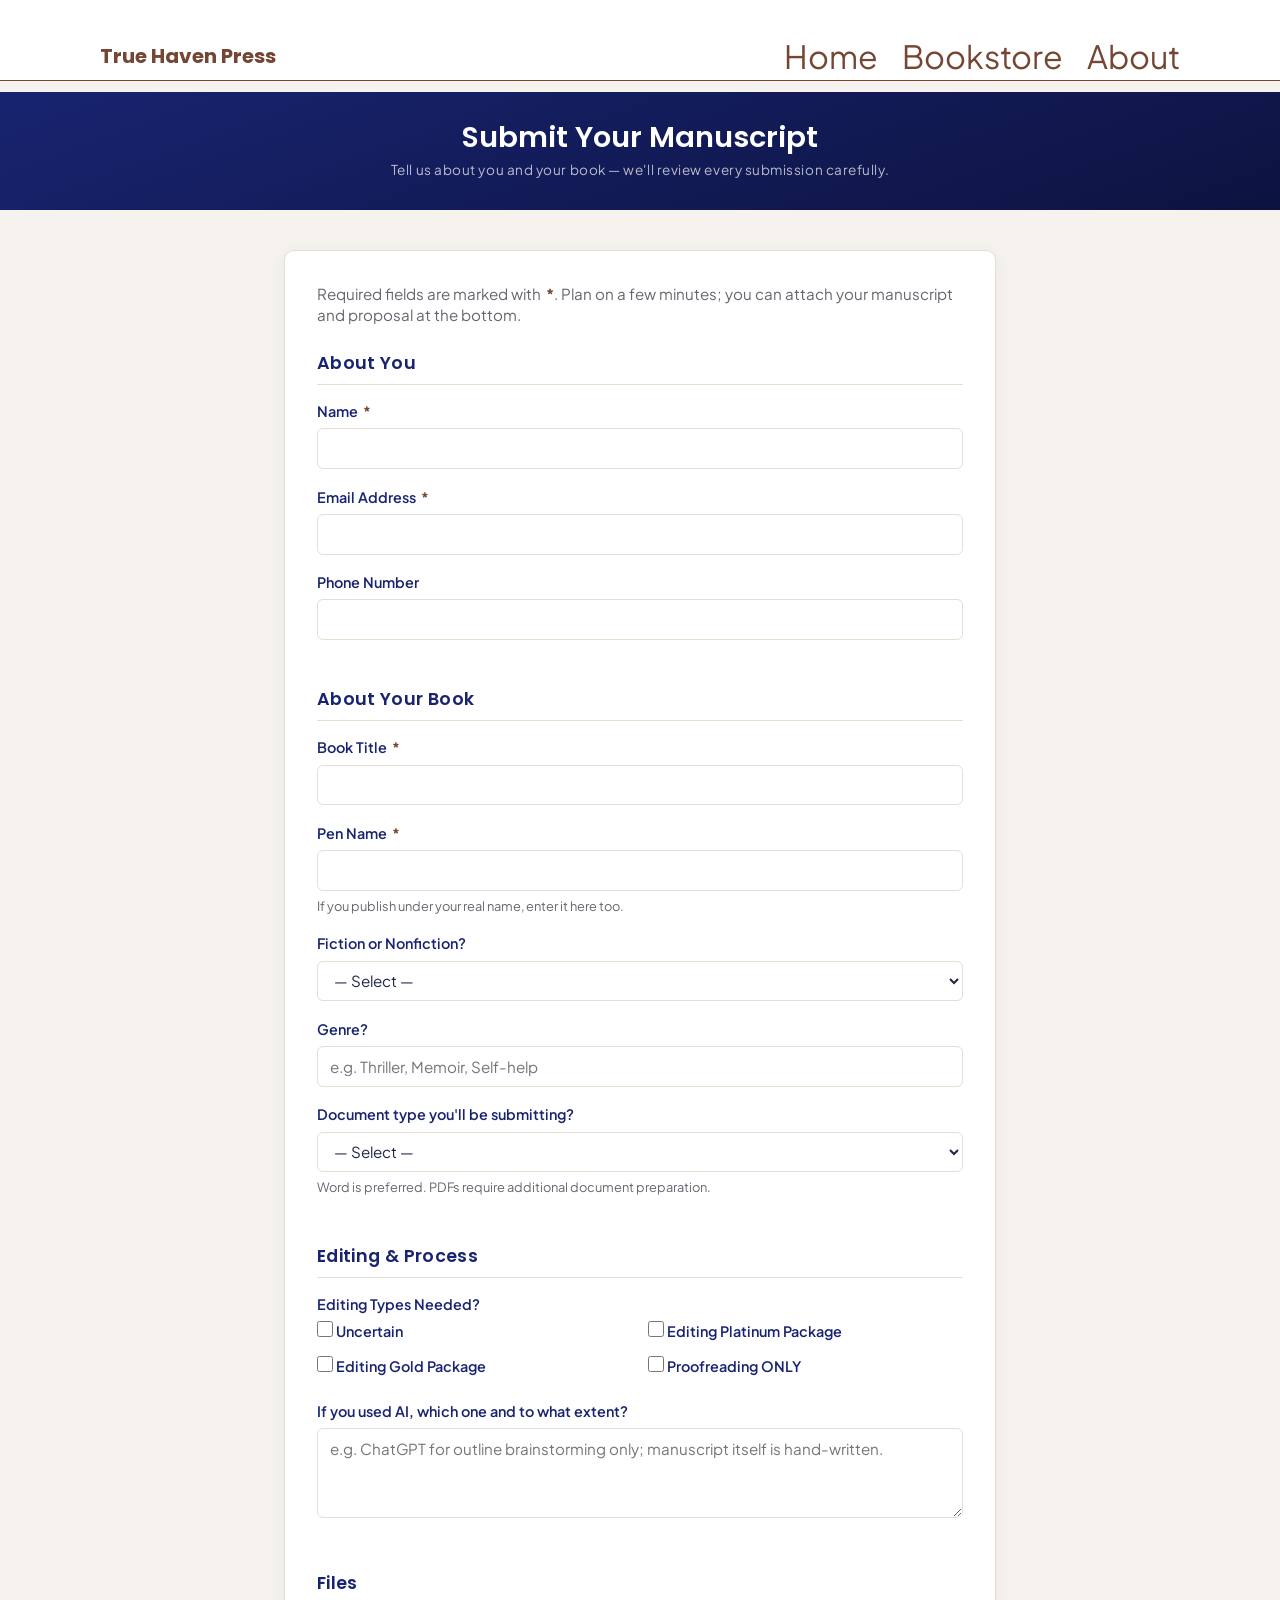
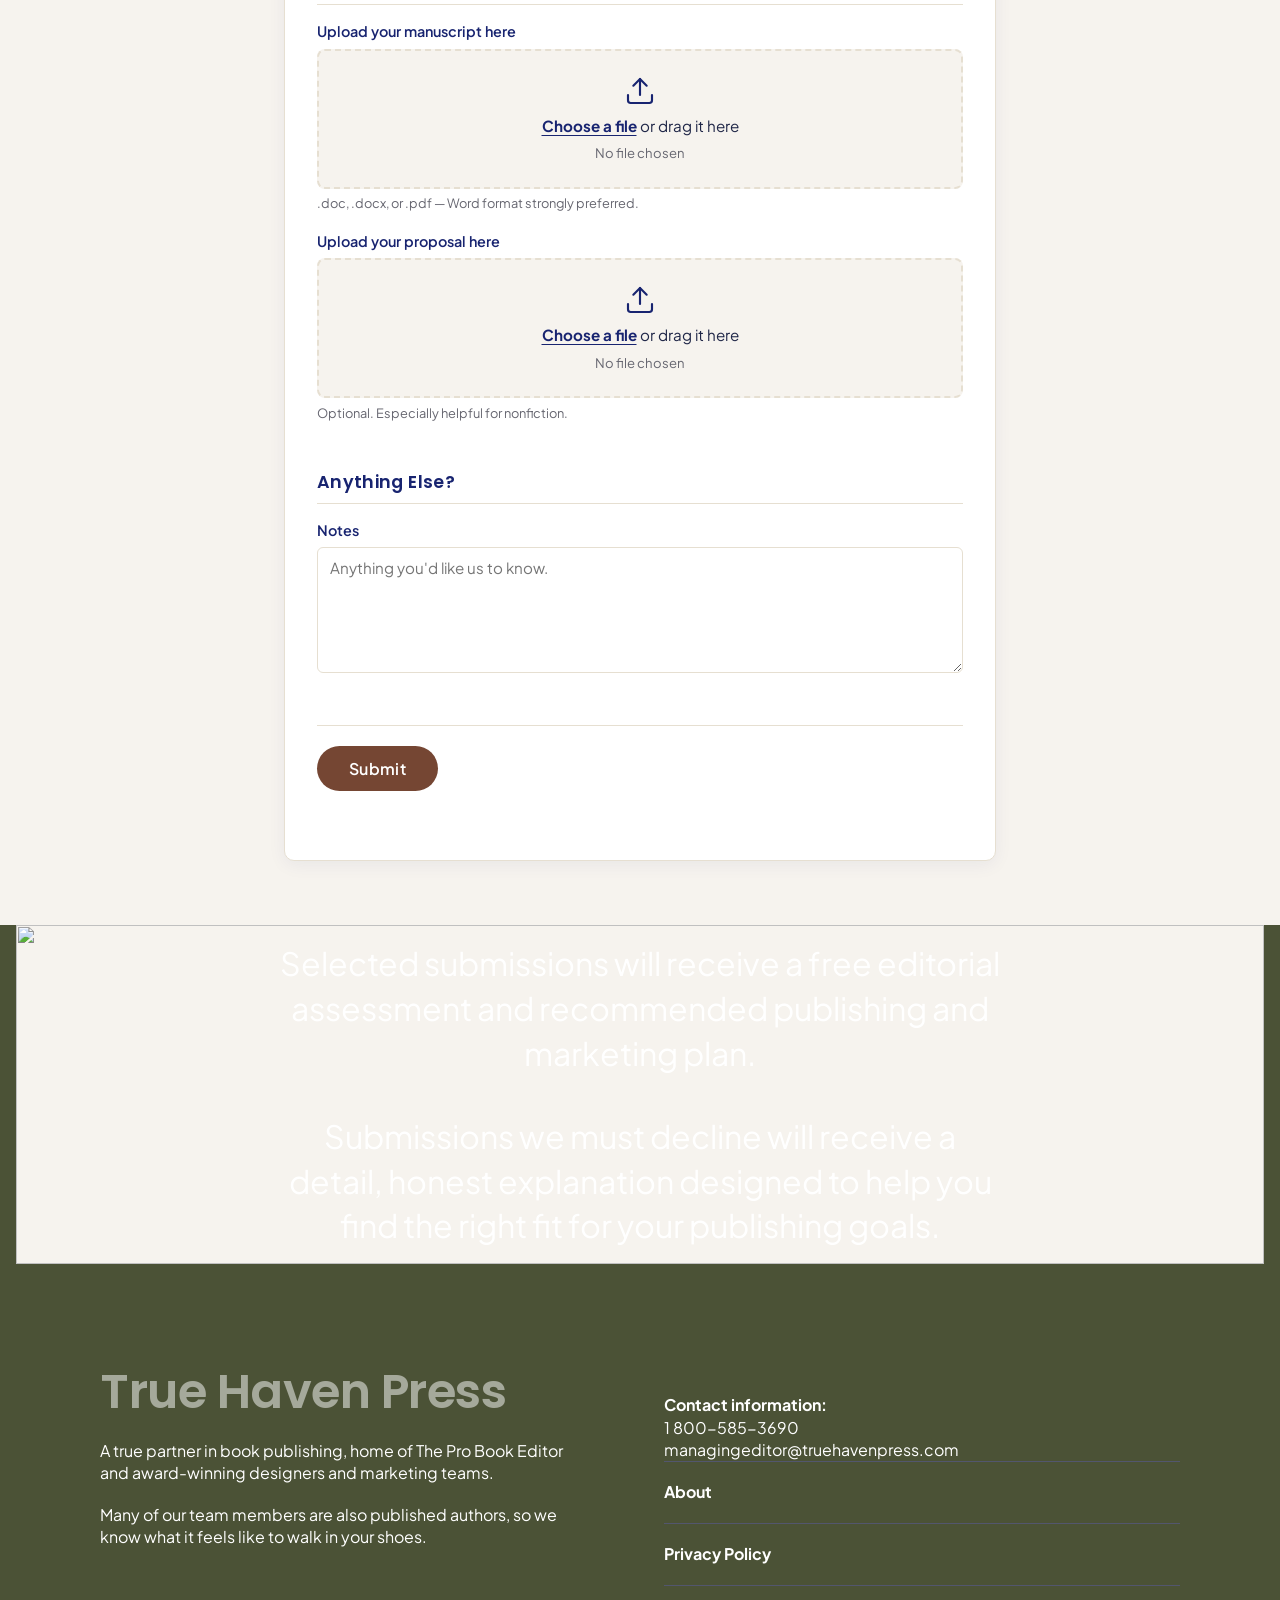
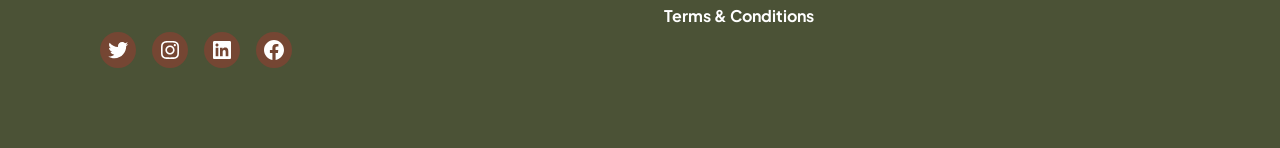
==== submit-manuscript.html @ ba791b11 "fix form submit" ====
<!DOCTYPE html>
<html lang="en">
<head>
	<meta charset="UTF-8" />
	<meta name="viewport" content="width=device-width, initial-scale=1" />
<meta name='robots' content='max-image-preview:large' />

<title>Submit Your Manuscript – True Haven Press</title>
<script type="text/javascript">
		/* <![CDATA[ */
		function addLoadEvent(func) {
			var oldonload = window.onload;
			if (typeof window.onload != 'function') {
				window.onload = func;
			} else {
				window.onload = function () {
					oldonload();
					func();
				}
			}
		}
		/* ]]> */
	</script>
	<style id="wp-block-site-title-inline-css">
.wp-block-site-title{box-sizing:border-box}.wp-block-site-title :where(a){color:inherit;font-family:inherit;font-size:inherit;font-style:inherit;font-weight:inherit;letter-spacing:inherit;line-height:inherit;text-decoration:inherit}
</style>
<style id="wp-block-group-inline-css">
.wp-block-group{box-sizing:border-box}:where(.wp-block-group.wp-block-group-is-layout-constrained){position:relative}
</style>
<style id="wp-block-page-list-inline-css">
.wp-block-navigation .wp-block-page-list{align-items:var(--navigation-layout-align,initial);background-color:inherit;display:flex;flex-direction:var(--navigation-layout-direction,initial);flex-wrap:var(--navigation-layout-wrap,wrap);justify-content:var(--navigation-layout-justify,initial)}.wp-block-navigation .wp-block-navigation-item{background-color:inherit}.wp-block-page-list{box-sizing:border-box}
</style>
<style data-from="assets/css/wp-navigation.css">
.wp-block-navigation{position:relative}.wp-block-navigation ul{margin-bottom:0;margin-left:0;margin-top:0;padding-left:0}.wp-block-navigation ul,.wp-block-navigation ul li{list-style:none}.wp-block-navigation .wp-block-navigation-item{align-items:center;background-color:inherit;display:flex;position:relative}.wp-block-navigation .wp-block-navigation-item .wp-block-navigation__submenu-container:empty{display:none}.wp-block-navigation .wp-block-navigation-item__content{display:block;z-index:1}.wp-block-navigation .wp-block-navigation-item__content.wp-block-navigation-item__content{color:inherit}.wp-block-navigation.has-text-decoration-underline .wp-block-navigation-item__content,.wp-block-navigation.has-text-decoration-underline .wp-block-navigation-item__content:active,.wp-block-navigation.has-text-decoration-underline .wp-block-navigation-item__content:focus{text-decoration:underline}.wp-block-navigation.has-text-decoration-line-through .wp-block-navigation-item__content,.wp-block-navigation.has-text-decoration-line-through .wp-block-navigation-item__content:active,.wp-block-navigation.has-text-decoration-line-through .wp-block-navigation-item__content:focus{text-decoration:line-through}.wp-block-navigation :where(a),.wp-block-navigation :where(a:active),.wp-block-navigation :where(a:focus){text-decoration:none}.wp-block-navigation .wp-block-navigation__submenu-icon{align-self:center;background-color:inherit;border:none;color:currentColor;display:inline-block;font-size:inherit;height:.6em;line-height:0;margin-left:.25em;padding:0;width:.6em}.wp-block-navigation .wp-block-navigation__submenu-icon svg{stroke:currentColor;display:inline-block;height:inherit;margin-top:.075em;width:inherit}.wp-block-navigation{--navigation-layout-justification-setting:flex-start;--navigation-layout-direction:row;--navigation-layout-wrap:wrap;--navigation-layout-justify:flex-start;--navigation-layout-align:center}.wp-block-navigation.is-vertical{--navigation-layout-direction:column;--navigation-layout-justify:initial;--navigation-layout-align:flex-start}.wp-block-navigation.no-wrap{--navigation-layout-wrap:nowrap}.wp-block-navigation.items-justified-center{--navigation-layout-justification-setting:center;--navigation-layout-justify:center}.wp-block-navigation.items-justified-center.is-vertical{--navigation-layout-align:center}.wp-block-navigation.items-justified-right{--navigation-layout-justification-setting:flex-end;--navigation-layout-justify:flex-end}.wp-block-navigation.items-justified-right.is-vertical{--navigation-layout-align:flex-end}.wp-block-navigation.items-justified-space-between{--navigation-layout-justification-setting:space-between;--navigation-layout-justify:space-between}:where(.wp-block-navigation) ul li{padding:0}.wp-block-navigation .has-child .wp-block-navigation__submenu-container{align-items:normal;background-color:inherit;color:inherit;display:flex;flex-direction:column;opacity:0;position:absolute;z-index:2}@media not (prefers-reduced-motion){.wp-block-navigation .has-child .wp-block-navigation__submenu-container{transition:opacity .1s linear}}.wp-block-navigation .has-child .wp-block-navigation__submenu-container{height:0;overflow:hidden;visibility:hidden;width:0}.wp-block-navigation .has-child .wp-block-navigation__submenu-container>.wp-block-navigation-item>.wp-block-navigation-item__content{display:flex;flex-grow:1;padding:.5em 1em}.wp-block-navigation .has-child .wp-block-navigation__submenu-container>.wp-block-navigation-item>.wp-block-navigation-item__content .wp-block-navigation__submenu-icon{margin-left:auto;margin-right:0}.wp-block-navigation .has-child .wp-block-navigation__submenu-container .wp-block-navigation-item__content{margin:0}.wp-block-navigation .has-child .wp-block-navigation__submenu-container{left:-1px;top:100%}@media (min-width:782px){.wp-block-navigation .has-child .wp-block-navigation__submenu-container .wp-block-navigation__submenu-container{left:100%;top:-1px}.wp-block-navigation .has-child .wp-block-navigation__submenu-container .wp-block-navigation__submenu-container:before{background:#0000;content:"";display:block;height:100%;position:absolute;right:100%;width:.5em}.wp-block-navigation .has-child .wp-block-navigation__submenu-container .wp-block-navigation__submenu-icon{margin-right:.25em}.wp-block-navigation .has-child .wp-block-navigation__submenu-container .wp-block-navigation__submenu-icon svg{transform:rotate(-90deg)}}@media (hover:hover){.wp-block-navigation .has-child:not(.open-on-click):hover>.wp-block-navigation__submenu-container{height:auto;min-width:200px;opacity:1;overflow:visible;visibility:visible;width:auto}}.wp-block-navigation .has-child .wp-block-navigation-submenu__toggle[aria-expanded=true]~.wp-block-navigation__submenu-container,.wp-block-navigation .has-child:not(.open-on-click):not(.open-on-hover-click):focus-within>.wp-block-navigation__submenu-container{height:auto;min-width:200px;opacity:1;overflow:visible;visibility:visible;width:auto}.wp-block-navigation .has-child.open-always{align-items:var(--navigation-layout-align,initial);flex-direction:var(--navigation-layout-direction,initial);flex-wrap:var(--navigation-layout-wrap,wrap);gap:var(--wp--style--block-gap,2em)}.wp-block-navigation .has-child.open-always,.wp-block-navigation .has-child.open-always .wp-block-navigation-item{justify-content:var(--navigation-layout-justify,initial)}.wp-block-navigation .has-child.open-always .wp-block-navigation__submenu-container,.wp-block-navigation .has-child.open-always.wp-block-navigation-submenu{gap:var(--wp--style--block-gap,2em)}.wp-block-navigation .has-child.open-always .wp-block-navigation-item,.wp-block-navigation .has-child.open-always .wp-block-navigation__submenu-container,.wp-block-navigation .has-child.open-always.wp-block-navigation-submenu{padding-bottom:0;padding-top:0}.wp-block-navigation .has-child.open-always .wp-block-navigation__submenu-container{padding-left:var(--wp--style--block-gap,2em);padding-right:var(--wp--style--block-gap,2em)}.wp-block-navigation .has-child.open-always .wp-block-navigation__submenu-container .wp-block-navigation-item__content{padding:0}.wp-block-navigation .has-child.open-always .wp-block-navigation__submenu-container>.wp-block-navigation-item>.wp-block-navigation-item__content,.wp-block-navigation .has-child.open-always>.wp-block-navigation-item__content{flex-grow:0}.wp-block-navigation .has-child.open-always>.wp-block-navigation__submenu-container{background-color:initial;border:none;color:inherit;flex-basis:100%;height:auto;opacity:1;overflow:visible;position:static;visibility:visible;width:auto}.wp-block-navigation.has-background .has-child .wp-block-navigation__submenu-container{left:0;top:100%}@media (min-width:782px){.wp-block-navigation.has-background .has-child .wp-block-navigation__submenu-container .wp-block-navigation__submenu-container{left:100%;top:0}}.wp-block-navigation-submenu{display:flex;position:relative}.wp-block-navigation-submenu .wp-block-navigation__submenu-icon svg{stroke:currentColor}button.wp-block-navigation-item__content{background-color:initial;border:none;color:currentColor;font-family:inherit;font-size:inherit;font-style:inherit;font-weight:inherit;letter-spacing:inherit;line-height:inherit;text-align:left;text-transform:inherit}.wp-block-navigation-submenu__toggle{cursor:pointer}.wp-block-navigation-submenu__toggle[aria-expanded=true]+.wp-block-navigation__submenu-icon>svg,.wp-block-navigation-submenu__toggle[aria-expanded=true]>svg{transform:rotate(180deg)}.wp-block-navigation-item.open-on-click .wp-block-navigation-submenu__toggle{padding-left:0;padding-right:.85em}.wp-block-navigation-item.open-on-click .wp-block-navigation-submenu__toggle+.wp-block-navigation__submenu-icon{margin-left:-.6em;pointer-events:none}.wp-block-navigation-item.open-on-click button.wp-block-navigation-item__content:not(.wp-block-navigation-submenu__toggle){padding:0}.wp-block-navigation .wp-block-page-list,.wp-block-navigation__container,.wp-block-navigation__responsive-close,.wp-block-navigation__responsive-container,.wp-block-navigation__responsive-container-content,.wp-block-navigation__responsive-dialog{gap:inherit}:where(.wp-block-navigation.has-background .wp-block-navigation-item a:not(.wp-element-button)),:where(.wp-block-navigation.has-background .wp-block-navigation-submenu a:not(.wp-element-button)){padding:.5em 1em}:where(.wp-block-navigation .wp-block-navigation__submenu-container .wp-block-navigation-item a:not(.wp-element-button)),:where(.wp-block-navigation .wp-block-navigation__submenu-container .wp-block-navigation-submenu a:not(.wp-element-button)),:where(.wp-block-navigation .wp-block-navigation__submenu-container .wp-block-navigation-submenu button.wp-block-navigation-item__content),:where(.wp-block-navigation .wp-block-navigation__submenu-container .wp-block-pages-list__item button.wp-block-navigation-item__content){padding:.5em 1em}.wp-block-navigation.items-justified-right .wp-block-navigation__container .has-child .wp-block-navigation__submenu-container,.wp-block-navigation.items-justified-right .wp-block-page-list>.has-child .wp-block-navigation__submenu-container,.wp-block-navigation.items-justified-space-between .wp-block-page-list>.has-child:last-child .wp-block-navigation__submenu-container,.wp-block-navigation.items-justified-space-between>.wp-block-navigation__container>.has-child:last-child .wp-block-navigation__submenu-container{left:auto;right:0}.wp-block-navigation.items-justified-right .wp-block-navigation__container .has-child .wp-block-navigation__submenu-container .wp-block-navigation__submenu-container,.wp-block-navigation.items-justified-right .wp-block-page-list>.has-child .wp-block-navigation__submenu-container .wp-block-navigation__submenu-container,.wp-block-navigation.items-justified-space-between .wp-block-page-list>.has-child:last-child .wp-block-navigation__submenu-container .wp-block-navigation__submenu-container,.wp-block-navigation.items-justified-space-between>.wp-block-navigation__container>.has-child:last-child .wp-block-navigation__submenu-container .wp-block-navigation__submenu-container{left:-1px;right:-1px}@media (min-width:782px){.wp-block-navigation.items-justified-right .wp-block-navigation__container .has-child .wp-block-navigation__submenu-container .wp-block-navigation__submenu-container,.wp-block-navigation.items-justified-right .wp-block-page-list>.has-child .wp-block-navigation__submenu-container .wp-block-navigation__submenu-container,.wp-block-navigation.items-justified-space-between .wp-block-page-list>.has-child:last-child .wp-block-navigation__submenu-container .wp-block-navigation__submenu-container,.wp-block-navigation.items-justified-space-between>.wp-block-navigation__container>.has-child:last-child .wp-block-navigation__submenu-container .wp-block-navigation__submenu-container{left:auto;right:100%}}.wp-block-navigation:not(.has-background) .wp-block-navigation__submenu-container{background-color:#fff;border:1px solid #00000026}.wp-block-navigation.has-background .wp-block-navigation__submenu-container{background-color:inherit}.wp-block-navigation:not(.has-text-color) .wp-block-navigation__submenu-container{color:#000}.wp-block-navigation__container{align-items:var(--navigation-layout-align,initial);display:flex;flex-direction:var(--navigation-layout-direction,initial);flex-wrap:var(--navigation-layout-wrap,wrap);justify-content:var(--navigation-layout-justify,initial);list-style:none;margin:0;padding-left:0}.wp-block-navigation__container .is-responsive{display:none}.wp-block-navigation__container:only-child,.wp-block-page-list:only-child{flex-grow:1}@keyframes overlay-menu__fade-in-animation{0%{opacity:0;transform:translateY(.5em)}to{opacity:1;transform:translateY(0)}}.wp-block-navigation__responsive-container{bottom:0;display:none;left:0;position:fixed;right:0;top:0}.wp-block-navigation__responsive-container :where(.wp-block-navigation-item a){color:inherit}.wp-block-navigation__responsive-container .wp-block-navigation__responsive-container-content{align-items:var(--navigation-layout-align,initial);display:flex;flex-direction:var(--navigation-layout-direction,initial);flex-wrap:var(--navigation-layout-wrap,wrap);justify-content:var(--navigation-layout-justify,initial)}.wp-block-navigation__responsive-container:not(.is-menu-open.is-menu-open){background-color:inherit!important;color:inherit!important}.wp-block-navigation__responsive-container.is-menu-open{background-color:inherit;display:flex;flex-direction:column}@media not (prefers-reduced-motion){.wp-block-navigation__responsive-container.is-menu-open{animation:overlay-menu__fade-in-animation .1s ease-out;animation-fill-mode:forwards}}.wp-block-navigation__responsive-container.is-menu-open:not(.disable-default-overlay){padding:clamp(1rem,var(--wp--style--root--padding-top),20rem) clamp(1rem,var(--wp--style--root--padding-right),20rem) clamp(1rem,var(--wp--style--root--padding-bottom),20rem) clamp(1rem,var(--wp--style--root--padding-left),20rem)}.wp-block-navigation__responsive-container.is-menu-open{overflow:auto;z-index:100000}.wp-block-navigation__responsive-container.is-menu-open:not(.disable-default-overlay) .wp-block-navigation__responsive-container-content{padding-top:calc(2rem + 24px)}.wp-block-navigation__responsive-container.is-menu-open:where(:not(.disable-default-overlay)) .wp-block-navigation__responsive-container-content{align-items:var(--navigation-layout-justification-setting,inherit);display:flex;flex-direction:column;flex-wrap:nowrap;overflow:visible}.wp-block-navigation__responsive-container.is-menu-open:where(:not(.disable-default-overlay)) .wp-block-navigation__responsive-container-content,.wp-block-navigation__responsive-container.is-menu-open:where(:not(.disable-default-overlay)) .wp-block-navigation__responsive-container-content .wp-block-navigation__container,.wp-block-navigation__responsive-container.is-menu-open:where(:not(.disable-default-overlay)) .wp-block-navigation__responsive-container-content .wp-block-page-list{justify-content:flex-start}.wp-block-navigation__responsive-container.is-menu-open:where(:not(.disable-default-overlay)) .wp-block-navigation__responsive-container-content .wp-block-navigation__submenu-icon{display:none}.wp-block-navigation__responsive-container.is-menu-open:where(:not(.disable-default-overlay)) .wp-block-navigation__responsive-container-content .has-child .wp-block-navigation__submenu-container{border:none;height:auto;min-width:200px;opacity:1;overflow:initial;padding-left:2rem;padding-right:2rem;position:static;visibility:visible;width:auto}.wp-block-navigation__responsive-container.is-menu-open:where(:not(.disable-default-overlay)) .wp-block-navigation__responsive-container-content .wp-block-navigation__container,.wp-block-navigation__responsive-container.is-menu-open:where(:not(.disable-default-overlay)) .wp-block-navigation__responsive-container-content .wp-block-navigation__submenu-container{gap:inherit}.wp-block-navigation__responsive-container.is-menu-open:where(:not(.disable-default-overlay)) .wp-block-navigation__responsive-container-content .wp-block-navigation__submenu-container{padding-top:var(--wp--style--block-gap,2em)}.wp-block-navigation__responsive-container.is-menu-open:where(:not(.disable-default-overlay)) .wp-block-navigation__responsive-container-content .wp-block-navigation-item__content{padding:0}.wp-block-navigation__responsive-container.is-menu-open:where(:not(.disable-default-overlay)) .wp-block-navigation__responsive-container-content .wp-block-navigation-item,.wp-block-navigation__responsive-container.is-menu-open:where(:not(.disable-default-overlay)) .wp-block-navigation__responsive-container-content .wp-block-navigation__container,.wp-block-navigation__responsive-container.is-menu-open:where(:not(.disable-default-overlay)) .wp-block-navigation__responsive-container-content .wp-block-page-list{align-items:var(--navigation-layout-justification-setting,initial);display:flex;flex-direction:column}.wp-block-navigation__responsive-container.is-menu-open:where(:not(.disable-default-overlay)) .wp-block-navigation-item,.wp-block-navigation__responsive-container.is-menu-open:where(:not(.disable-default-overlay)) .wp-block-navigation-item .wp-block-navigation__submenu-container,.wp-block-navigation__responsive-container.is-menu-open:where(:not(.disable-default-overlay)) .wp-block-navigation__container,.wp-block-navigation__responsive-container.is-menu-open:where(:not(.disable-default-overlay)) .wp-block-page-list{background:#0000!important;color:inherit!important}.wp-block-navigation__responsive-container.is-menu-open:where(:not(.disable-default-overlay)) .wp-block-navigation__submenu-container.wp-block-navigation__submenu-container.wp-block-navigation__submenu-container.wp-block-navigation__submenu-container{left:auto;right:auto}.wp-block-navigation__responsive-container.disable-default-overlay .wp-block-navigation__overlay-container{display:none;width:100%}.wp-block-navigation__responsive-container.disable-default-overlay .wp-block-navigation__responsive-close{max-width:none}.wp-block-navigation__responsive-container.disable-default-overlay.is-menu-open .wp-block-navigation__responsive-container-content>:not(.wp-block-navigation__overlay-container){display:none}.wp-block-navigation__responsive-container.disable-default-overlay.is-menu-open .wp-block-navigation__responsive-container-content .wp-block-navigation__overlay-container{display:block}.wp-block-navigation__responsive-container.disable-default-overlay.is-menu-open .wp-block-navigation__responsive-container-content .wp-block-navigation__overlay-container .wp-block-navigation__submenu-container{left:0;right:auto}@media (min-width:600px){.wp-block-navigation__responsive-container:not(.hidden-by-default):not(.is-menu-open){background-color:inherit;display:block;position:relative;width:100%;z-index:auto}.wp-block-navigation__responsive-container:not(.hidden-by-default):not(.is-menu-open) .wp-block-navigation__responsive-container-close{display:none}.wp-block-navigation__responsive-container.is-menu-open .wp-block-navigation__submenu-container.wp-block-navigation__submenu-container.wp-block-navigation__submenu-container.wp-block-navigation__submenu-container{left:0}}.wp-block-navigation:not(.has-background) .wp-block-navigation__responsive-container.is-menu-open:not(.disable-default-overlay){background-color:#fff}.wp-block-navigation:not(.has-text-color) .wp-block-navigation__responsive-container.is-menu-open:not(.disable-default-overlay){color:#000}.wp-block-navigation__toggle_button_label{font-size:1rem;font-weight:700}.wp-block-navigation__responsive-container-close,.wp-block-navigation__responsive-container-open{background:#0000;border:none;color:currentColor;cursor:pointer;margin:0;padding:0;text-transform:inherit;vertical-align:middle}.wp-block-navigation__responsive-container-close svg,.wp-block-navigation__responsive-container-open svg{fill:currentColor;display:block;height:24px;pointer-events:none;width:24px}.wp-block-navigation__responsive-container-open{display:flex}.wp-block-navigation__responsive-container-open.wp-block-navigation__responsive-container-open.wp-block-navigation__responsive-container-open{font-family:inherit;font-size:inherit;font-weight:inherit}@media (min-width:600px){.wp-block-navigation__responsive-container-open:not(.always-shown){display:none}}.wp-block-navigation__responsive-container-close{position:absolute;right:0;top:0;z-index:2}.wp-block-navigation__responsive-container-close.wp-block-navigation__responsive-container-close.wp-block-navigation__responsive-container-close{font-family:inherit;font-size:inherit;font-weight:inherit}.disable-default-overlay .wp-block-navigation__responsive-container-close{right:clamp(1rem,var(--wp--style--root--padding-left),20rem);top:clamp(1rem,var(--wp--style--root--padding-left),20rem)}.wp-block-navigation__responsive-close{width:100%}.has-modal-open .wp-block-navigation__responsive-close{margin-left:auto;margin-right:auto;max-width:var(--wp--style--global--wide-size,100%)}.wp-block-navigation__responsive-close:focus{outline:none}.is-menu-open .wp-block-navigation__responsive-close,.is-menu-open .wp-block-navigation__responsive-container-content,.is-menu-open .wp-block-navigation__responsive-dialog{box-sizing:border-box}.wp-block-navigation__responsive-dialog{position:relative}.has-modal-open .admin-bar .is-menu-open:where(:not(.disable-default-overlay)) .wp-block-navigation__responsive-dialog{margin-top:46px}@media (min-width:782px){.has-modal-open .admin-bar .is-menu-open:where(:not(.disable-default-overlay)) .wp-block-navigation__responsive-dialog{margin-top:32px}}html.has-modal-open{overflow:hidden}
</style><style id="wp-block-heading-inline-css">
h1:where(.wp-block-heading).has-background,h2:where(.wp-block-heading).has-background,h3:where(.wp-block-heading).has-background,h4:where(.wp-block-heading).has-background,h5:where(.wp-block-heading).has-background,h6:where(.wp-block-heading).has-background{padding:1.25em 2.375em}h1.has-text-align-left[style*=writing-mode]:where([style*=vertical-lr]),h1.has-text-align-right[style*=writing-mode]:where([style*=vertical-rl]),h2.has-text-align-left[style*=writing-mode]:where([style*=vertical-lr]),h2.has-text-align-right[style*=writing-mode]:where([style*=vertical-rl]),h3.has-text-align-left[style*=writing-mode]:where([style*=vertical-lr]),h3.has-text-align-right[style*=writing-mode]:where([style*=vertical-rl]),h4.has-text-align-left[style*=writing-mode]:where([style*=vertical-lr]),h4.has-text-align-right[style*=writing-mode]:where([style*=vertical-rl]),h5.has-text-align-left[style*=writing-mode]:where([style*=vertical-lr]),h5.has-text-align-right[style*=writing-mode]:where([style*=vertical-rl]),h6.has-text-align-left[style*=writing-mode]:where([style*=vertical-lr]),h6.has-text-align-right[style*=writing-mode]:where([style*=vertical-rl]){rotate:180deg}
</style>
<style id="wp-block-media-text-inline-css">
.wp-block-media-text{box-sizing:border-box;direction:ltr;display:grid;grid-template-columns:50% 1fr;grid-template-rows:auto}.wp-block-media-text.has-media-on-the-right{grid-template-columns:1fr 50%}.wp-block-media-text.is-vertically-aligned-top>.wp-block-media-text__content,.wp-block-media-text.is-vertically-aligned-top>.wp-block-media-text__media{align-self:start}.wp-block-media-text.is-vertically-aligned-center>.wp-block-media-text__content,.wp-block-media-text.is-vertically-aligned-center>.wp-block-media-text__media,.wp-block-media-text>.wp-block-media-text__content,.wp-block-media-text>.wp-block-media-text__media{align-self:center}.wp-block-media-text.is-vertically-aligned-bottom>.wp-block-media-text__content,.wp-block-media-text.is-vertically-aligned-bottom>.wp-block-media-text__media{align-self:end}.wp-block-media-text>.wp-block-media-text__media{grid-column:1;grid-row:1;margin:0}.wp-block-media-text>.wp-block-media-text__content{direction:ltr;grid-column:2;grid-row:1;padding:0 8%;word-break:break-word}.wp-block-media-text.has-media-on-the-right>.wp-block-media-text__media{grid-column:2;grid-row:1}.wp-block-media-text.has-media-on-the-right>.wp-block-media-text__content{grid-column:1;grid-row:1}.wp-block-media-text__media a{display:block}.wp-block-media-text__media img,.wp-block-media-text__media video{height:auto;max-width:unset;vertical-align:middle;width:100%}.wp-block-media-text.is-image-fill>.wp-block-media-text__media{background-size:cover;height:100%;min-height:250px}.wp-block-media-text.is-image-fill>.wp-block-media-text__media>a{display:block;height:100%}.wp-block-media-text.is-image-fill>.wp-block-media-text__media img{clip:rect(0,0,0,0);border:0;height:1px;margin:-1px;overflow:hidden;padding:0;position:absolute;width:1px}.wp-block-media-text.is-image-fill-element>.wp-block-media-text__media{height:100%;min-height:250px;position:relative}.wp-block-media-text.is-image-fill-element>.wp-block-media-text__media>a{display:block;height:100%}.wp-block-media-text.is-image-fill-element>.wp-block-media-text__media img{height:100%;object-fit:cover;position:absolute;width:100%}@media (max-width:600px){.wp-block-media-text.is-stacked-on-mobile{grid-template-columns:100%!important}.wp-block-media-text.is-stacked-on-mobile>.wp-block-media-text__media{grid-column:1;grid-row:1}.wp-block-media-text.is-stacked-on-mobile>.wp-block-media-text__content{grid-column:1;grid-row:2}}
</style>
<style id="wp-block-button-inline-css">
.wp-block-button__link{align-content:center;box-sizing:border-box;cursor:pointer;display:inline-block;height:100%;text-align:center;word-break:break-word}.wp-block-button__link.aligncenter{text-align:center}.wp-block-button__link.alignright{text-align:right}:where(.wp-block-button__link){border-radius:9999px;box-shadow:none;padding:calc(.667em + 2px) calc(1.333em + 2px);text-decoration:none}.wp-block-button[style*=text-decoration] .wp-block-button__link{text-decoration:inherit}.wp-block-buttons>.wp-block-button.has-custom-width{max-width:none}.wp-block-buttons>.wp-block-button.has-custom-width .wp-block-button__link{width:100%}.wp-block-buttons>.wp-block-button.has-custom-font-size .wp-block-button__link{font-size:inherit}.wp-block-buttons>.wp-block-button[class*=wp-block-button__width]{width:calc(var(--wp--block-button--width)*1% - var(--wp--style--block-gap, .5em)*(1 - var(--wp--block-button--width)/100))}.wp-block-buttons>.wp-block-button.wp-block-button__width-25{width:calc(25% - var(--wp--style--block-gap, .5em)*.75)}.wp-block-buttons>.wp-block-button.wp-block-button__width-50{width:calc(50% - var(--wp--style--block-gap, .5em)*.5)}.wp-block-buttons>.wp-block-button.wp-block-button__width-75{width:calc(75% - var(--wp--style--block-gap, .5em)*.25)}.wp-block-buttons>.wp-block-button.wp-block-button__width-100{flex-basis:100%;width:100%}.wp-block-buttons.is-vertical>.wp-block-button[class*=wp-block-button__width]{width:calc(var(--wp--block-button--width)*1%)}.wp-block-buttons.is-vertical>.wp-block-button.wp-block-button__width-25{width:25%}.wp-block-buttons.is-vertical>.wp-block-button.wp-block-button__width-50{width:50%}.wp-block-buttons.is-vertical>.wp-block-button.wp-block-button__width-75{width:75%}.wp-block-button.is-style-squared,.wp-block-button__link.wp-block-button.is-style-squared{border-radius:0}.wp-block-button.no-border-radius,.wp-block-button__link.no-border-radius{border-radius:0!important}:root :where(.wp-block-button .wp-block-button__link.is-style-outline),:root :where(.wp-block-button.is-style-outline>.wp-block-button__link){border:2px solid;padding:.667em 1.333em}:root :where(.wp-block-button .wp-block-button__link.is-style-outline:not(.has-text-color)),:root :where(.wp-block-button.is-style-outline>.wp-block-button__link:not(.has-text-color)){color:currentColor}:root :where(.wp-block-button .wp-block-button__link.is-style-outline:not(.has-background)),:root :where(.wp-block-button.is-style-outline>.wp-block-button__link:not(.has-background)){background-color:initial;background-image:none}
</style>
<style id="wp-block-buttons-inline-css">
.wp-block-buttons{box-sizing:border-box}.wp-block-buttons.is-vertical{flex-direction:column}.wp-block-buttons.is-vertical>.wp-block-button:last-child{margin-bottom:0}.wp-block-buttons>.wp-block-button{display:inline-block;margin:0}.wp-block-buttons.is-content-justification-left{justify-content:flex-start}.wp-block-buttons.is-content-justification-left.is-vertical{align-items:flex-start}.wp-block-buttons.is-content-justification-center{justify-content:center}.wp-block-buttons.is-content-justification-center.is-vertical{align-items:center}.wp-block-buttons.is-content-justification-right{justify-content:flex-end}.wp-block-buttons.is-content-justification-right.is-vertical{align-items:flex-end}.wp-block-buttons.is-content-justification-space-between{justify-content:space-between}.wp-block-buttons.aligncenter{text-align:center}.wp-block-buttons:not(.is-content-justification-space-between,.is-content-justification-right,.is-content-justification-left,.is-content-justification-center) .wp-block-button.aligncenter{margin-left:auto;margin-right:auto;width:100%}.wp-block-buttons[style*=text-decoration] .wp-block-button,.wp-block-buttons[style*=text-decoration] .wp-block-button__link{text-decoration:inherit}.wp-block-buttons.has-custom-font-size .wp-block-button__link{font-size:inherit}.wp-block-buttons .wp-block-button__link{width:100%}.wp-block-button.aligncenter{text-align:center}
</style>
<style data-from="assets/css/wp-cover.css">
.wp-block-cover,.wp-block-cover-image{align-items:center;background-position:50%;box-sizing:border-box;display:flex;justify-content:center;min-height:430px;overflow:hidden;overflow:clip;padding:1em;position:relative}.wp-block-cover .has-background-dim:not([class*=-background-color]),.wp-block-cover-image .has-background-dim:not([class*=-background-color]),.wp-block-cover-image.has-background-dim:not([class*=-background-color]),.wp-block-cover.has-background-dim:not([class*=-background-color]){background-color:#000}.wp-block-cover .has-background-dim.has-background-gradient,.wp-block-cover-image .has-background-dim.has-background-gradient{background-color:initial}.wp-block-cover-image.has-background-dim:before,.wp-block-cover.has-background-dim:before{background-color:inherit;content:""}.wp-block-cover .wp-block-cover__background,.wp-block-cover .wp-block-cover__gradient-background,.wp-block-cover-image .wp-block-cover__background,.wp-block-cover-image .wp-block-cover__gradient-background,.wp-block-cover-image.has-background-dim:not(.has-background-gradient):before,.wp-block-cover.has-background-dim:not(.has-background-gradient):before{bottom:0;left:0;opacity:.5;position:absolute;right:0;top:0}.wp-block-cover-image.has-background-dim.has-background-dim-10 .wp-block-cover__background,.wp-block-cover-image.has-background-dim.has-background-dim-10 .wp-block-cover__gradient-background,.wp-block-cover-image.has-background-dim.has-background-dim-10:not(.has-background-gradient):before,.wp-block-cover.has-background-dim.has-background-dim-10 .wp-block-cover__background,.wp-block-cover.has-background-dim.has-background-dim-10 .wp-block-cover__gradient-background,.wp-block-cover.has-background-dim.has-background-dim-10:not(.has-background-gradient):before{opacity:.1}.wp-block-cover-image.has-background-dim.has-background-dim-20 .wp-block-cover__background,.wp-block-cover-image.has-background-dim.has-background-dim-20 .wp-block-cover__gradient-background,.wp-block-cover-image.has-background-dim.has-background-dim-20:not(.has-background-gradient):before,.wp-block-cover.has-background-dim.has-background-dim-20 .wp-block-cover__background,.wp-block-cover.has-background-dim.has-background-dim-20 .wp-block-cover__gradient-background,.wp-block-cover.has-background-dim.has-background-dim-20:not(.has-background-gradient):before{opacity:.2}.wp-block-cover-image.has-background-dim.has-background-dim-30 .wp-block-cover__background,.wp-block-cover-image.has-background-dim.has-background-dim-30 .wp-block-cover__gradient-background,.wp-block-cover-image.has-background-dim.has-background-dim-30:not(.has-background-gradient):before,.wp-block-cover.has-background-dim.has-background-dim-30 .wp-block-cover__background,.wp-block-cover.has-background-dim.has-background-dim-30 .wp-block-cover__gradient-background,.wp-block-cover.has-background-dim.has-background-dim-30:not(.has-background-gradient):before{opacity:.3}.wp-block-cover-image.has-background-dim.has-background-dim-40 .wp-block-cover__background,.wp-block-cover-image.has-background-dim.has-background-dim-40 .wp-block-cover__gradient-background,.wp-block-cover-image.has-background-dim.has-background-dim-40:not(.has-background-gradient):before,.wp-block-cover.has-background-dim.has-background-dim-40 .wp-block-cover__background,.wp-block-cover.has-background-dim.has-background-dim-40 .wp-block-cover__gradient-background,.wp-block-cover.has-background-dim.has-background-dim-40:not(.has-background-gradient):before{opacity:.4}.wp-block-cover-image.has-background-dim.has-background-dim-50 .wp-block-cover__background,.wp-block-cover-image.has-background-dim.has-background-dim-50 .wp-block-cover__gradient-background,.wp-block-cover-image.has-background-dim.has-background-dim-50:not(.has-background-gradient):before,.wp-block-cover.has-background-dim.has-background-dim-50 .wp-block-cover__background,.wp-block-cover.has-background-dim.has-background-dim-50 .wp-block-cover__gradient-background,.wp-block-cover.has-background-dim.has-background-dim-50:not(.has-background-gradient):before{opacity:.5}.wp-block-cover-image.has-background-dim.has-background-dim-60 .wp-block-cover__background,.wp-block-cover-image.has-background-dim.has-background-dim-60 .wp-block-cover__gradient-background,.wp-block-cover-image.has-background-dim.has-background-dim-60:not(.has-background-gradient):before,.wp-block-cover.has-background-dim.has-background-dim-60 .wp-block-cover__background,.wp-block-cover.has-background-dim.has-background-dim-60 .wp-block-cover__gradient-background,.wp-block-cover.has-background-dim.has-background-dim-60:not(.has-background-gradient):before{opacity:.6}.wp-block-cover-image.has-background-dim.has-background-dim-70 .wp-block-cover__background,.wp-block-cover-image.has-background-dim.has-background-dim-70 .wp-block-cover__gradient-background,.wp-block-cover-image.has-background-dim.has-background-dim-70:not(.has-background-gradient):before,.wp-block-cover.has-background-dim.has-background-dim-70 .wp-block-cover__background,.wp-block-cover.has-background-dim.has-background-dim-70 .wp-block-cover__gradient-background,.wp-block-cover.has-background-dim.has-background-dim-70:not(.has-background-gradient):before{opacity:.7}.wp-block-cover-image.has-background-dim.has-background-dim-80 .wp-block-cover__background,.wp-block-cover-image.has-background-dim.has-background-dim-80 .wp-block-cover__gradient-background,.wp-block-cover-image.has-background-dim.has-background-dim-80:not(.has-background-gradient):before,.wp-block-cover.has-background-dim.has-background-dim-80 .wp-block-cover__background,.wp-block-cover.has-background-dim.has-background-dim-80 .wp-block-cover__gradient-background,.wp-block-cover.has-background-dim.has-background-dim-80:not(.has-background-gradient):before{opacity:.8}.wp-block-cover-image.has-background-dim.has-background-dim-90 .wp-block-cover__background,.wp-block-cover-image.has-background-dim.has-background-dim-90 .wp-block-cover__gradient-background,.wp-block-cover-image.has-background-dim.has-background-dim-90:not(.has-background-gradient):before,.wp-block-cover.has-background-dim.has-background-dim-90 .wp-block-cover__background,.wp-block-cover.has-background-dim.has-background-dim-90 .wp-block-cover__gradient-background,.wp-block-cover.has-background-dim.has-background-dim-90:not(.has-background-gradient):before{opacity:.9}.wp-block-cover-image.has-background-dim.has-background-dim-100 .wp-block-cover__background,.wp-block-cover-image.has-background-dim.has-background-dim-100 .wp-block-cover__gradient-background,.wp-block-cover-image.has-background-dim.has-background-dim-100:not(.has-background-gradient):before,.wp-block-cover.has-background-dim.has-background-dim-100 .wp-block-cover__background,.wp-block-cover.has-background-dim.has-background-dim-100 .wp-block-cover__gradient-background,.wp-block-cover.has-background-dim.has-background-dim-100:not(.has-background-gradient):before{opacity:1}.wp-block-cover .wp-block-cover__background.has-background-dim.has-background-dim-0,.wp-block-cover .wp-block-cover__gradient-background.has-background-dim.has-background-dim-0,.wp-block-cover-image .wp-block-cover__background.has-background-dim.has-background-dim-0,.wp-block-cover-image .wp-block-cover__gradient-background.has-background-dim.has-background-dim-0{opacity:0}.wp-block-cover .wp-block-cover__background.has-background-dim.has-background-dim-10,.wp-block-cover .wp-block-cover__gradient-background.has-background-dim.has-background-dim-10,.wp-block-cover-image .wp-block-cover__background.has-background-dim.has-background-dim-10,.wp-block-cover-image .wp-block-cover__gradient-background.has-background-dim.has-background-dim-10{opacity:.1}.wp-block-cover .wp-block-cover__background.has-background-dim.has-background-dim-20,.wp-block-cover .wp-block-cover__gradient-background.has-background-dim.has-background-dim-20,.wp-block-cover-image .wp-block-cover__background.has-background-dim.has-background-dim-20,.wp-block-cover-image .wp-block-cover__gradient-background.has-background-dim.has-background-dim-20{opacity:.2}.wp-block-cover .wp-block-cover__background.has-background-dim.has-background-dim-30,.wp-block-cover .wp-block-cover__gradient-background.has-background-dim.has-background-dim-30,.wp-block-cover-image .wp-block-cover__background.has-background-dim.has-background-dim-30,.wp-block-cover-image .wp-block-cover__gradient-background.has-background-dim.has-background-dim-30{opacity:.3}.wp-block-cover .wp-block-cover__background.has-background-dim.has-background-dim-40,.wp-block-cover .wp-block-cover__gradient-background.has-background-dim.has-background-dim-40,.wp-block-cover-image .wp-block-cover__background.has-background-dim.has-background-dim-40,.wp-block-cover-image .wp-block-cover__gradient-background.has-background-dim.has-background-dim-40{opacity:.4}.wp-block-cover .wp-block-cover__background.has-background-dim.has-background-dim-50,.wp-block-cover .wp-block-cover__gradient-background.has-background-dim.has-background-dim-50,.wp-block-cover-image .wp-block-cover__background.has-background-dim.has-background-dim-50,.wp-block-cover-image .wp-block-cover__gradient-background.has-background-dim.has-background-dim-50{opacity:.5}.wp-block-cover .wp-block-cover__background.has-background-dim.has-background-dim-60,.wp-block-cover .wp-block-cover__gradient-background.has-background-dim.has-background-dim-60,.wp-block-cover-image .wp-block-cover__background.has-background-dim.has-background-dim-60,.wp-block-cover-image .wp-block-cover__gradient-background.has-background-dim.has-background-dim-60{opacity:.6}.wp-block-cover .wp-block-cover__background.has-background-dim.has-background-dim-70,.wp-block-cover .wp-block-cover__gradient-background.has-background-dim.has-background-dim-70,.wp-block-cover-image .wp-block-cover__background.has-background-dim.has-background-dim-70,.wp-block-cover-image .wp-block-cover__gradient-background.has-background-dim.has-background-dim-70{opacity:.7}.wp-block-cover .wp-block-cover__background.has-background-dim.has-background-dim-80,.wp-block-cover .wp-block-cover__gradient-background.has-background-dim.has-background-dim-80,.wp-block-cover-image .wp-block-cover__background.has-background-dim.has-background-dim-80,.wp-block-cover-image .wp-block-cover__gradient-background.has-background-dim.has-background-dim-80{opacity:.8}.wp-block-cover .wp-block-cover__background.has-background-dim.has-background-dim-90,.wp-block-cover .wp-block-cover__gradient-background.has-background-dim.has-background-dim-90,.wp-block-cover-image .wp-block-cover__background.has-background-dim.has-background-dim-90,.wp-block-cover-image .wp-block-cover__gradient-background.has-background-dim.has-background-dim-90{opacity:.9}.wp-block-cover .wp-block-cover__background.has-background-dim.has-background-dim-100,.wp-block-cover .wp-block-cover__gradient-background.has-background-dim.has-background-dim-100,.wp-block-cover-image .wp-block-cover__background.has-background-dim.has-background-dim-100,.wp-block-cover-image .wp-block-cover__gradient-background.has-background-dim.has-background-dim-100{opacity:1}.wp-block-cover-image.alignleft,.wp-block-cover-image.alignright,.wp-block-cover.alignleft,.wp-block-cover.alignright{max-width:420px;width:100%}.wp-block-cover-image.aligncenter,.wp-block-cover-image.alignleft,.wp-block-cover-image.alignright,.wp-block-cover.aligncenter,.wp-block-cover.alignleft,.wp-block-cover.alignright{display:flex}.wp-block-cover .wp-block-cover__inner-container,.wp-block-cover-image .wp-block-cover__inner-container{color:inherit;position:relative;width:100%}.wp-block-cover-image.is-position-top-left,.wp-block-cover.is-position-top-left{align-items:flex-start;justify-content:flex-start}.wp-block-cover-image.is-position-top-center,.wp-block-cover.is-position-top-center{align-items:flex-start;justify-content:center}.wp-block-cover-image.is-position-top-right,.wp-block-cover.is-position-top-right{align-items:flex-start;justify-content:flex-end}.wp-block-cover-image.is-position-center-left,.wp-block-cover.is-position-center-left{align-items:center;justify-content:flex-start}.wp-block-cover-image.is-position-center-center,.wp-block-cover.is-position-center-center{align-items:center;justify-content:center}.wp-block-cover-image.is-position-center-right,.wp-block-cover.is-position-center-right{align-items:center;justify-content:flex-end}.wp-block-cover-image.is-position-bottom-left,.wp-block-cover.is-position-bottom-left{align-items:flex-end;justify-content:flex-start}.wp-block-cover-image.is-position-bottom-center,.wp-block-cover.is-position-bottom-center{align-items:flex-end;justify-content:center}.wp-block-cover-image.is-position-bottom-right,.wp-block-cover.is-position-bottom-right{align-items:flex-end;justify-content:flex-end}.wp-block-cover-image.has-custom-content-position.has-custom-content-position .wp-block-cover__inner-container,.wp-block-cover.has-custom-content-position.has-custom-content-position .wp-block-cover__inner-container{margin:0}.wp-block-cover-image.has-custom-content-position.has-custom-content-position.is-position-bottom-left .wp-block-cover__inner-container,.wp-block-cover-image.has-custom-content-position.has-custom-content-position.is-position-bottom-right .wp-block-cover__inner-container,.wp-block-cover-image.has-custom-content-position.has-custom-content-position.is-position-center-left .wp-block-cover__inner-container,.wp-block-cover-image.has-custom-content-position.has-custom-content-position.is-position-center-right .wp-block-cover__inner-container,.wp-block-cover-image.has-custom-content-position.has-custom-content-position.is-position-top-left .wp-block-cover__inner-container,.wp-block-cover-image.has-custom-content-position.has-custom-content-position.is-position-top-right .wp-block-cover__inner-container,.wp-block-cover.has-custom-content-position.has-custom-content-position.is-position-bottom-left .wp-block-cover__inner-container,.wp-block-cover.has-custom-content-position.has-custom-content-position.is-position-bottom-right .wp-block-cover__inner-container,.wp-block-cover.has-custom-content-position.has-custom-content-position.is-position-center-left .wp-block-cover__inner-container,.wp-block-cover.has-custom-content-position.has-custom-content-position.is-position-center-right .wp-block-cover__inner-container,.wp-block-cover.has-custom-content-position.has-custom-content-position.is-position-top-left .wp-block-cover__inner-container,.wp-block-cover.has-custom-content-position.has-custom-content-position.is-position-top-right .wp-block-cover__inner-container{margin:0;width:auto}.wp-block-cover .wp-block-cover__image-background,.wp-block-cover video.wp-block-cover__video-background,.wp-block-cover-image .wp-block-cover__image-background,.wp-block-cover-image video.wp-block-cover__video-background{border:none;bottom:0;box-shadow:none;height:100%;left:0;margin:0;max-height:none;max-width:none;object-fit:cover;outline:none;padding:0;position:absolute;right:0;top:0;width:100%}.wp-block-cover .wp-block-cover__embed-background,.wp-block-cover-image .wp-block-cover__embed-background{border:none;bottom:0;box-shadow:none;height:100%;left:0;margin:0;max-height:none;max-width:none;outline:none;padding:0;pointer-events:none;position:absolute;right:0;top:0;width:100%}.wp-block-cover .wp-block-cover__embed-background .wp-block-embed__wrapper,.wp-block-cover-image .wp-block-cover__embed-background .wp-block-embed__wrapper{bottom:0;height:100%;left:0;margin:0;padding:0;position:absolute;right:0;top:0;width:100%}.wp-block-cover .wp-block-cover__embed-background .wp-block-embed__wrapper iframe,.wp-block-cover .wp-block-cover__embed-background iframe,.wp-block-cover-image .wp-block-cover__embed-background .wp-block-embed__wrapper iframe,.wp-block-cover-image .wp-block-cover__embed-background iframe{height:100vh;left:50%;min-height:100%;min-width:100%;pointer-events:none;position:absolute;top:50%;transform:translate(-50%,-50%);width:100vw}.wp-block-cover-image.has-parallax,.wp-block-cover.has-parallax,.wp-block-cover__image-background.has-parallax,video.wp-block-cover__video-background.has-parallax{background-attachment:fixed;background-repeat:no-repeat;background-size:cover}@supports (-webkit-touch-callout:inherit){.wp-block-cover-image.has-parallax,.wp-block-cover.has-parallax,.wp-block-cover__image-background.has-parallax,video.wp-block-cover__video-background.has-parallax{background-attachment:scroll}}@media (prefers-reduced-motion:reduce){.wp-block-cover-image.has-parallax,.wp-block-cover.has-parallax,.wp-block-cover__image-background.has-parallax,video.wp-block-cover__video-background.has-parallax{background-attachment:scroll}}.wp-block-cover-image.is-repeated,.wp-block-cover.is-repeated,.wp-block-cover__image-background.is-repeated,video.wp-block-cover__video-background.is-repeated{background-repeat:repeat;background-size:auto}.wp-block-cover-image-text,.wp-block-cover-image-text a,.wp-block-cover-image-text a:active,.wp-block-cover-image-text a:focus,.wp-block-cover-image-text a:hover,.wp-block-cover-text,.wp-block-cover-text a,.wp-block-cover-text a:active,.wp-block-cover-text a:focus,.wp-block-cover-text a:hover,section.wp-block-cover-image h2,section.wp-block-cover-image h2 a,section.wp-block-cover-image h2 a:active,section.wp-block-cover-image h2 a:focus,section.wp-block-cover-image h2 a:hover{color:#fff}.wp-block-cover-image .wp-block-cover.has-left-content{justify-content:flex-start}.wp-block-cover-image .wp-block-cover.has-right-content{justify-content:flex-end}.wp-block-cover-image.has-left-content .wp-block-cover-image-text,.wp-block-cover.has-left-content .wp-block-cover-text,section.wp-block-cover-image.has-left-content>h2{margin-left:0;text-align:left}.wp-block-cover-image.has-right-content .wp-block-cover-image-text,.wp-block-cover.has-right-content .wp-block-cover-text,section.wp-block-cover-image.has-right-content>h2{margin-right:0;text-align:right}.wp-block-cover .wp-block-cover-text,.wp-block-cover-image .wp-block-cover-image-text,section.wp-block-cover-image>h2{font-size:2em;line-height:1.25;margin-bottom:0;max-width:840px;padding:.44em;text-align:center;z-index:1}:where(.wp-block-cover-image:not(.has-text-color)),:where(.wp-block-cover:not(.has-text-color)){color:#fff}:where(.wp-block-cover-image.is-light:not(.has-text-color)),:where(.wp-block-cover.is-light:not(.has-text-color)){color:#000}:root :where(.wp-block-cover h1:not(.has-text-color)),:root :where(.wp-block-cover h2:not(.has-text-color)),:root :where(.wp-block-cover h3:not(.has-text-color)),:root :where(.wp-block-cover h4:not(.has-text-color)),:root :where(.wp-block-cover h5:not(.has-text-color)),:root :where(.wp-block-cover h6:not(.has-text-color)),:root :where(.wp-block-cover p:not(.has-text-color)){color:inherit}body:not(.editor-styles-wrapper) .wp-block-cover:not(.wp-block-cover:has(.wp-block-cover__background+.wp-block-cover__inner-container)) .wp-block-cover__embed-background,body:not(.editor-styles-wrapper) .wp-block-cover:not(.wp-block-cover:has(.wp-block-cover__background+.wp-block-cover__inner-container)) .wp-block-cover__image-background,body:not(.editor-styles-wrapper) .wp-block-cover:not(.wp-block-cover:has(.wp-block-cover__background+.wp-block-cover__inner-container)) .wp-block-cover__video-background{z-index:0}body:not(.editor-styles-wrapper) .wp-block-cover:not(.wp-block-cover:has(.wp-block-cover__background+.wp-block-cover__inner-container)) .wp-block-cover__background,body:not(.editor-styles-wrapper) .wp-block-cover:not(.wp-block-cover:has(.wp-block-cover__background+.wp-block-cover__inner-container)) .wp-block-cover__gradient-background,body:not(.editor-styles-wrapper) .wp-block-cover:not(.wp-block-cover:has(.wp-block-cover__background+.wp-block-cover__inner-container)) .wp-block-cover__inner-container,body:not(.editor-styles-wrapper) .wp-block-cover:not(.wp-block-cover:has(.wp-block-cover__background+.wp-block-cover__inner-container)).has-background-dim:not(.has-background-gradient):before{z-index:1}.has-modal-open body:not(.editor-styles-wrapper) .wp-block-cover:not(.wp-block-cover:has(.wp-block-cover__background+.wp-block-cover__inner-container)) .wp-block-cover__inner-container{z-index:auto}
</style><style id="wp-block-image-inline-css">
.wp-block-image>a,.wp-block-image>figure>a{display:inline-block}.wp-block-image img{box-sizing:border-box;height:auto;max-width:100%;vertical-align:bottom}@media not (prefers-reduced-motion){.wp-block-image img.hide{visibility:hidden}.wp-block-image img.show{animation:show-content-image .4s}}.wp-block-image[style*=border-radius] img,.wp-block-image[style*=border-radius]>a{border-radius:inherit}.wp-block-image.has-custom-border img{box-sizing:border-box}.wp-block-image.aligncenter{text-align:center}.wp-block-image.alignfull>a,.wp-block-image.alignwide>a{width:100%}.wp-block-image.alignfull img,.wp-block-image.alignwide img{height:auto;width:100%}.wp-block-image .aligncenter,.wp-block-image .alignleft,.wp-block-image .alignright,.wp-block-image.aligncenter,.wp-block-image.alignleft,.wp-block-image.alignright{display:table}.wp-block-image .aligncenter>figcaption,.wp-block-image .alignleft>figcaption,.wp-block-image .alignright>figcaption,.wp-block-image.aligncenter>figcaption,.wp-block-image.alignleft>figcaption,.wp-block-image.alignright>figcaption{caption-side:bottom;display:table-caption}.wp-block-image .alignleft{float:left;margin:.5em 1em .5em 0}.wp-block-image .alignright{float:right;margin:.5em 0 .5em 1em}.wp-block-image .aligncenter{margin-left:auto;margin-right:auto}.wp-block-image :where(figcaption){margin-bottom:1em;margin-top:.5em}.wp-block-image.is-style-circle-mask img{border-radius:9999px}@supports ((-webkit-mask-image:none) or (mask-image:none)) or (-webkit-mask-image:none){.wp-block-image.is-style-circle-mask img{border-radius:0;-webkit-mask-image:url('data:image/svg+xml;utf8,<svg viewBox="0 0 100 100" xmlns="http://www.w3.org/2000/svg"><circle cx="50" cy="50" r="50"/></svg>');mask-image:url('data:image/svg+xml;utf8,<svg viewBox="0 0 100 100" xmlns="http://www.w3.org/2000/svg"><circle cx="50" cy="50" r="50"/></svg>');mask-mode:alpha;-webkit-mask-position:center;mask-position:center;-webkit-mask-repeat:no-repeat;mask-repeat:no-repeat;-webkit-mask-size:contain;mask-size:contain}}:root :where(.wp-block-image.is-style-rounded img,.wp-block-image .is-style-rounded img){border-radius:9999px}.wp-block-image figure{margin:0}.wp-lightbox-container{display:flex;flex-direction:column;position:relative}.wp-lightbox-container img{cursor:zoom-in}.wp-lightbox-container img:hover+button{opacity:1}.wp-lightbox-container button{align-items:center;backdrop-filter:blur(16px) saturate(180%);background-color:#5a5a5a40;border:none;border-radius:4px;cursor:zoom-in;display:flex;height:20px;justify-content:center;opacity:0;padding:0;position:absolute;right:16px;text-align:center;top:16px;width:20px;z-index:100}@media not (prefers-reduced-motion){.wp-lightbox-container button{transition:opacity .2s ease}}.wp-lightbox-container button:focus-visible{outline:3px auto #5a5a5a40;outline:3px auto -webkit-focus-ring-color;outline-offset:3px}.wp-lightbox-container button:hover{cursor:pointer;opacity:1}.wp-lightbox-container button:focus{opacity:1}.wp-lightbox-container button:focus,.wp-lightbox-container button:hover,.wp-lightbox-container button:not(:hover):not(:active):not(.has-background){background-color:#5a5a5a40;border:none}.wp-lightbox-overlay{box-sizing:border-box;cursor:zoom-out;height:100vh;left:0;overflow:hidden;position:fixed;top:0;visibility:hidden;width:100%;z-index:100000}.wp-lightbox-overlay .wp-lightbox-close-button{align-items:center;cursor:pointer;display:flex;font-family:inherit;gap:8px;justify-content:center;line-height:1;min-height:40px;min-width:40px;padding:0 4px;position:absolute;right:calc(env(safe-area-inset-right) + 16px);top:calc(env(safe-area-inset-top) + 16px);z-index:5000000}.wp-lightbox-overlay .wp-lightbox-close-button:focus,.wp-lightbox-overlay .wp-lightbox-close-button:hover,.wp-lightbox-overlay .wp-lightbox-close-button:not(:hover):not(:active):not(.has-background){background:none;border:none}.wp-lightbox-overlay .wp-lightbox-close-button:has(.wp-lightbox-close-text:not([hidden])) .wp-lightbox-close-icon svg{height:1em;width:1em}.wp-lightbox-overlay .wp-lightbox-close-icon svg{display:block}.wp-lightbox-overlay .wp-lightbox-navigation-button-next,.wp-lightbox-overlay .wp-lightbox-navigation-button-prev{align-items:center;bottom:16px;cursor:pointer;display:flex;font-family:inherit;gap:4px;justify-content:center;line-height:1;min-height:40px;min-width:40px;padding:0 8px;position:absolute;z-index:2000002}.wp-lightbox-overlay .wp-lightbox-navigation-button-next[hidden],.wp-lightbox-overlay .wp-lightbox-navigation-button-prev[hidden]{display:none}@media (min-width:960px){.wp-lightbox-overlay .wp-lightbox-navigation-button-next,.wp-lightbox-overlay .wp-lightbox-navigation-button-prev{bottom:50%;transform:translateY(-50%)}}.wp-lightbox-overlay .wp-lightbox-navigation-button-next:focus,.wp-lightbox-overlay .wp-lightbox-navigation-button-next:hover,.wp-lightbox-overlay .wp-lightbox-navigation-button-next:not(:hover):not(:active):not(.has-background),.wp-lightbox-overlay .wp-lightbox-navigation-button-prev:focus,.wp-lightbox-overlay .wp-lightbox-navigation-button-prev:hover,.wp-lightbox-overlay .wp-lightbox-navigation-button-prev:not(:hover):not(:active):not(.has-background){background:none;border:none;padding:0 8px}.wp-lightbox-overlay .wp-lightbox-navigation-button-next:has(.wp-lightbox-navigation-text:not([hidden])) .wp-lightbox-navigation-icon svg,.wp-lightbox-overlay .wp-lightbox-navigation-button-prev:has(.wp-lightbox-navigation-text:not([hidden])) .wp-lightbox-navigation-icon svg{display:block;height:1.5em;width:1.5em}.wp-lightbox-overlay .wp-lightbox-navigation-button-prev{left:calc(env(safe-area-inset-left) + 16px)}.wp-lightbox-overlay .wp-lightbox-navigation-button-next{right:calc(env(safe-area-inset-right) + 16px)}.wp-lightbox-overlay .wp-lightbox-navigation-icon svg{vertical-align:middle}.wp-lightbox-overlay .lightbox-image-container{height:var(--wp--lightbox-container-height);left:50%;overflow:hidden;position:absolute;top:50%;transform:translate(-50%,-50%);transform-origin:top left;width:var(--wp--lightbox-container-width);z-index:2000001}.wp-lightbox-overlay .wp-block-image{align-items:center;box-sizing:border-box;display:flex;height:100%;justify-content:center;margin:0;position:relative;transform-origin:0 0;width:100%;z-index:3000000}.wp-lightbox-overlay .wp-block-image img{height:var(--wp--lightbox-image-height);min-height:var(--wp--lightbox-image-height);min-width:var(--wp--lightbox-image-width);width:var(--wp--lightbox-image-width)}.wp-lightbox-overlay .wp-block-image figcaption{display:none}.wp-lightbox-overlay button{background:none;border:none}.wp-lightbox-overlay .scrim{background-color:#fff;height:100%;opacity:.9;position:absolute;width:100%;z-index:2000000}.wp-lightbox-overlay.active{visibility:visible}@media not (prefers-reduced-motion){.wp-lightbox-overlay.active{animation:turn-on-visibility .25s both}.wp-lightbox-overlay.active img{animation:turn-on-visibility .35s both}.wp-lightbox-overlay.show-closing-animation:not(.active){animation:turn-off-visibility .35s both}.wp-lightbox-overlay.show-closing-animation:not(.active) img{animation:turn-off-visibility .25s both}.wp-lightbox-overlay.zoom.active{animation:none;opacity:1;visibility:visible}.wp-lightbox-overlay.zoom.active .lightbox-image-container{animation:lightbox-zoom-in .4s}.wp-lightbox-overlay.zoom.active .lightbox-image-container img{animation:none}.wp-lightbox-overlay.zoom.active .scrim{animation:turn-on-visibility .4s forwards}.wp-lightbox-overlay.zoom.show-closing-animation:not(.active){animation:none}.wp-lightbox-overlay.zoom.show-closing-animation:not(.active) .lightbox-image-container{animation:lightbox-zoom-out .4s}.wp-lightbox-overlay.zoom.show-closing-animation:not(.active) .lightbox-image-container img{animation:none}.wp-lightbox-overlay.zoom.show-closing-animation:not(.active) .scrim{animation:turn-off-visibility .4s forwards}}@keyframes show-content-image{0%{visibility:hidden}99%{visibility:hidden}to{visibility:visible}}@keyframes turn-on-visibility{0%{opacity:0}to{opacity:1}}@keyframes turn-off-visibility{0%{opacity:1;visibility:visible}99%{opacity:0;visibility:visible}to{opacity:0;visibility:hidden}}@keyframes lightbox-zoom-in{0%{transform:translate(calc((-100vw + var(--wp--lightbox-scrollbar-width))/2 + var(--wp--lightbox-initial-left-position)),calc(-50vh + var(--wp--lightbox-initial-top-position))) scale(var(--wp--lightbox-scale))}to{transform:translate(-50%,-50%) scale(1)}}@keyframes lightbox-zoom-out{0%{transform:translate(-50%,-50%) scale(1);visibility:visible}99%{visibility:visible}to{transform:translate(calc((-100vw + var(--wp--lightbox-scrollbar-width))/2 + var(--wp--lightbox-initial-left-position)),calc(-50vh + var(--wp--lightbox-initial-top-position))) scale(var(--wp--lightbox-scale));visibility:hidden}}
</style>
<style id="wp-block-paragraph-inline-css">
.is-small-text{font-size:.875em}.is-regular-text{font-size:1em}.is-large-text{font-size:2.25em}.is-larger-text{font-size:3em}.has-drop-cap:not(:focus):first-letter{float:left;font-size:8.4em;font-style:normal;font-weight:100;line-height:.68;margin:.05em .1em 0 0;text-transform:uppercase}body.rtl .has-drop-cap:not(:focus):first-letter{float:none;margin-left:.1em}p.has-drop-cap.has-background{overflow:hidden}:root :where(p.has-background){padding:1.25em 2.375em}:where(p.has-text-color:not(.has-link-color)) a{color:inherit}p.has-text-align-left[style*="writing-mode:vertical-lr"],p.has-text-align-right[style*="writing-mode:vertical-rl"]{rotate:180deg}
</style>
<style id="wp-block-columns-inline-css">
.wp-block-columns{box-sizing:border-box;display:flex;flex-wrap:wrap!important}@media (min-width:782px){.wp-block-columns{flex-wrap:nowrap!important}}.wp-block-columns{align-items:normal!important}.wp-block-columns.are-vertically-aligned-top{align-items:flex-start}.wp-block-columns.are-vertically-aligned-center{align-items:center}.wp-block-columns.are-vertically-aligned-bottom{align-items:flex-end}@media (max-width:781px){.wp-block-columns:not(.is-not-stacked-on-mobile)>.wp-block-column{flex-basis:100%!important}}@media (min-width:782px){.wp-block-columns:not(.is-not-stacked-on-mobile)>.wp-block-column{flex-basis:0;flex-grow:1}.wp-block-columns:not(.is-not-stacked-on-mobile)>.wp-block-column[style*=flex-basis]{flex-grow:0}}.wp-block-columns.is-not-stacked-on-mobile{flex-wrap:nowrap!important}.wp-block-columns.is-not-stacked-on-mobile>.wp-block-column{flex-basis:0;flex-grow:1}.wp-block-columns.is-not-stacked-on-mobile>.wp-block-column[style*=flex-basis]{flex-grow:0}:where(.wp-block-columns){margin-bottom:1.75em}:where(.wp-block-columns.has-background){padding:1.25em 2.375em}.wp-block-column{flex-grow:1;min-width:0;overflow-wrap:break-word;word-break:break-word}.wp-block-column.is-vertically-aligned-top{align-self:flex-start}.wp-block-column.is-vertically-aligned-center{align-self:center}.wp-block-column.is-vertically-aligned-bottom{align-self:flex-end}.wp-block-column.is-vertically-aligned-stretch{align-self:stretch}.wp-block-column.is-vertically-aligned-bottom,.wp-block-column.is-vertically-aligned-center,.wp-block-column.is-vertically-aligned-top{width:100%}
</style>
<style id="wp-block-social-links-inline-css">
.wp-block-social-links{background:none;box-sizing:border-box;margin-left:0;padding-left:0;padding-right:0;text-indent:0}.wp-block-social-links .wp-social-link a,.wp-block-social-links .wp-social-link a:hover{border-bottom:0;box-shadow:none;text-decoration:none}.wp-block-social-links .wp-social-link svg{height:1em;width:1em}.wp-block-social-links .wp-social-link span:not(.screen-reader-text){font-size:.65em;margin-left:.5em;margin-right:.5em}.wp-block-social-links.has-small-icon-size{font-size:16px}.wp-block-social-links,.wp-block-social-links.has-normal-icon-size{font-size:24px}.wp-block-social-links.has-large-icon-size{font-size:36px}.wp-block-social-links.has-huge-icon-size{font-size:48px}.wp-block-social-links.aligncenter{display:flex;justify-content:center}.wp-block-social-links.alignright{justify-content:flex-end}.wp-block-social-link{border-radius:9999px;display:block}@media not (prefers-reduced-motion){.wp-block-social-link{transition:transform .1s ease}}.wp-block-social-link{height:auto}.wp-block-social-link a{align-items:center;display:flex;line-height:0}.wp-block-social-link:hover{transform:scale(1.1)}.wp-block-social-links .wp-block-social-link.wp-social-link{display:inline-block;margin:0;padding:0}.wp-block-social-links .wp-block-social-link.wp-social-link .wp-block-social-link-anchor,.wp-block-social-links .wp-block-social-link.wp-social-link .wp-block-social-link-anchor svg,.wp-block-social-links .wp-block-social-link.wp-social-link .wp-block-social-link-anchor:active,.wp-block-social-links .wp-block-social-link.wp-social-link .wp-block-social-link-anchor:hover,.wp-block-social-links .wp-block-social-link.wp-social-link .wp-block-social-link-anchor:visited{fill:currentColor;color:currentColor}:where(.wp-block-social-links:not(.is-style-logos-only)) .wp-social-link{background-color:#f0f0f0;color:#444}:where(.wp-block-social-links:not(.is-style-logos-only)) .wp-social-link-amazon{background-color:#f90;color:#fff}:where(.wp-block-social-links:not(.is-style-logos-only)) .wp-social-link-bandcamp{background-color:#1ea0c3;color:#fff}:where(.wp-block-social-links:not(.is-style-logos-only)) .wp-social-link-behance{background-color:#0757fe;color:#fff}:where(.wp-block-social-links:not(.is-style-logos-only)) .wp-social-link-bluesky{background-color:#0a7aff;color:#fff}:where(.wp-block-social-links:not(.is-style-logos-only)) .wp-social-link-codepen{background-color:#1e1f26;color:#fff}:where(.wp-block-social-links:not(.is-style-logos-only)) .wp-social-link-deviantart{background-color:#02e49b;color:#fff}:where(.wp-block-social-links:not(.is-style-logos-only)) .wp-social-link-discord{background-color:#5865f2;color:#fff}:where(.wp-block-social-links:not(.is-style-logos-only)) .wp-social-link-dribbble{background-color:#e94c89;color:#fff}:where(.wp-block-social-links:not(.is-style-logos-only)) .wp-social-link-dropbox{background-color:#4280ff;color:#fff}:where(.wp-block-social-links:not(.is-style-logos-only)) .wp-social-link-etsy{background-color:#f45800;color:#fff}:where(.wp-block-social-links:not(.is-style-logos-only)) .wp-social-link-facebook{background-color:#0866ff;color:#fff}:where(.wp-block-social-links:not(.is-style-logos-only)) .wp-social-link-fivehundredpx{background-color:#000;color:#fff}:where(.wp-block-social-links:not(.is-style-logos-only)) .wp-social-link-flickr{background-color:#0461dd;color:#fff}:where(.wp-block-social-links:not(.is-style-logos-only)) .wp-social-link-foursquare{background-color:#e65678;color:#fff}:where(.wp-block-social-links:not(.is-style-logos-only)) .wp-social-link-github{background-color:#24292d;color:#fff}:where(.wp-block-social-links:not(.is-style-logos-only)) .wp-social-link-goodreads{background-color:#eceadd;color:#382110}:where(.wp-block-social-links:not(.is-style-logos-only)) .wp-social-link-google{background-color:#ea4434;color:#fff}:where(.wp-block-social-links:not(.is-style-logos-only)) .wp-social-link-gravatar{background-color:#1d4fc4;color:#fff}:where(.wp-block-social-links:not(.is-style-logos-only)) .wp-social-link-instagram{background-color:#f00075;color:#fff}:where(.wp-block-social-links:not(.is-style-logos-only)) .wp-social-link-lastfm{background-color:#e21b24;color:#fff}:where(.wp-block-social-links:not(.is-style-logos-only)) .wp-social-link-linkedin{background-color:#0d66c2;color:#fff}:where(.wp-block-social-links:not(.is-style-logos-only)) .wp-social-link-mastodon{background-color:#3288d4;color:#fff}:where(.wp-block-social-links:not(.is-style-logos-only)) .wp-social-link-medium{background-color:#000;color:#fff}:where(.wp-block-social-links:not(.is-style-logos-only)) .wp-social-link-meetup{background-color:#f6405f;color:#fff}:where(.wp-block-social-links:not(.is-style-logos-only)) .wp-social-link-patreon{background-color:#000;color:#fff}:where(.wp-block-social-links:not(.is-style-logos-only)) .wp-social-link-pinterest{background-color:#e60122;color:#fff}:where(.wp-block-social-links:not(.is-style-logos-only)) .wp-social-link-pocket{background-color:#ef4155;color:#fff}:where(.wp-block-social-links:not(.is-style-logos-only)) .wp-social-link-reddit{background-color:#ff4500;color:#fff}:where(.wp-block-social-links:not(.is-style-logos-only)) .wp-social-link-skype{background-color:#0478d7;color:#fff}:where(.wp-block-social-links:not(.is-style-logos-only)) .wp-social-link-snapchat{stroke:#000;background-color:#fefc00;color:#fff}:where(.wp-block-social-links:not(.is-style-logos-only)) .wp-social-link-soundcloud{background-color:#ff5600;color:#fff}:where(.wp-block-social-links:not(.is-style-logos-only)) .wp-social-link-spotify{background-color:#1bd760;color:#fff}:where(.wp-block-social-links:not(.is-style-logos-only)) .wp-social-link-telegram{background-color:#2aabee;color:#fff}:where(.wp-block-social-links:not(.is-style-logos-only)) .wp-social-link-threads{background-color:#000;color:#fff}:where(.wp-block-social-links:not(.is-style-logos-only)) .wp-social-link-tiktok{background-color:#000;color:#fff}:where(.wp-block-social-links:not(.is-style-logos-only)) .wp-social-link-tumblr{background-color:#011835;color:#fff}:where(.wp-block-social-links:not(.is-style-logos-only)) .wp-social-link-twitch{background-color:#6440a4;color:#fff}:where(.wp-block-social-links:not(.is-style-logos-only)) .wp-social-link-twitter{background-color:#1da1f2;color:#fff}:where(.wp-block-social-links:not(.is-style-logos-only)) .wp-social-link-vimeo{background-color:#1eb7ea;color:#fff}:where(.wp-block-social-links:not(.is-style-logos-only)) .wp-social-link-vk{background-color:#4680c2;color:#fff}:where(.wp-block-social-links:not(.is-style-logos-only)) .wp-social-link-wordpress{background-color:#3499cd;color:#fff}:where(.wp-block-social-links:not(.is-style-logos-only)) .wp-social-link-whatsapp{background-color:#25d366;color:#fff}:where(.wp-block-social-links:not(.is-style-logos-only)) .wp-social-link-x{background-color:#000;color:#fff}:where(.wp-block-social-links:not(.is-style-logos-only)) .wp-social-link-yelp{background-color:#d32422;color:#fff}:where(.wp-block-social-links:not(.is-style-logos-only)) .wp-social-link-youtube{background-color:red;color:#fff}:where(.wp-block-social-links.is-style-logos-only) .wp-social-link{background:none}:where(.wp-block-social-links.is-style-logos-only) .wp-social-link svg{height:1.25em;width:1.25em}:where(.wp-block-social-links.is-style-logos-only) .wp-social-link-amazon{color:#f90}:where(.wp-block-social-links.is-style-logos-only) .wp-social-link-bandcamp{color:#1ea0c3}:where(.wp-block-social-links.is-style-logos-only) .wp-social-link-behance{color:#0757fe}:where(.wp-block-social-links.is-style-logos-only) .wp-social-link-bluesky{color:#0a7aff}:where(.wp-block-social-links.is-style-logos-only) .wp-social-link-codepen{color:#1e1f26}:where(.wp-block-social-links.is-style-logos-only) .wp-social-link-deviantart{color:#02e49b}:where(.wp-block-social-links.is-style-logos-only) .wp-social-link-discord{color:#5865f2}:where(.wp-block-social-links.is-style-logos-only) .wp-social-link-dribbble{color:#e94c89}:where(.wp-block-social-links.is-style-logos-only) .wp-social-link-dropbox{color:#4280ff}:where(.wp-block-social-links.is-style-logos-only) .wp-social-link-etsy{color:#f45800}:where(.wp-block-social-links.is-style-logos-only) .wp-social-link-facebook{color:#0866ff}:where(.wp-block-social-links.is-style-logos-only) .wp-social-link-fivehundredpx{color:#000}:where(.wp-block-social-links.is-style-logos-only) .wp-social-link-flickr{color:#0461dd}:where(.wp-block-social-links.is-style-logos-only) .wp-social-link-foursquare{color:#e65678}:where(.wp-block-social-links.is-style-logos-only) .wp-social-link-github{color:#24292d}:where(.wp-block-social-links.is-style-logos-only) .wp-social-link-goodreads{color:#382110}:where(.wp-block-social-links.is-style-logos-only) .wp-social-link-google{color:#ea4434}:where(.wp-block-social-links.is-style-logos-only) .wp-social-link-gravatar{color:#1d4fc4}:where(.wp-block-social-links.is-style-logos-only) .wp-social-link-instagram{color:#f00075}:where(.wp-block-social-links.is-style-logos-only) .wp-social-link-lastfm{color:#e21b24}:where(.wp-block-social-links.is-style-logos-only) .wp-social-link-linkedin{color:#0d66c2}:where(.wp-block-social-links.is-style-logos-only) .wp-social-link-mastodon{color:#3288d4}:where(.wp-block-social-links.is-style-logos-only) .wp-social-link-medium{color:#000}:where(.wp-block-social-links.is-style-logos-only) .wp-social-link-meetup{color:#f6405f}:where(.wp-block-social-links.is-style-logos-only) .wp-social-link-patreon{color:#000}:where(.wp-block-social-links.is-style-logos-only) .wp-social-link-pinterest{color:#e60122}:where(.wp-block-social-links.is-style-logos-only) .wp-social-link-pocket{color:#ef4155}:where(.wp-block-social-links.is-style-logos-only) .wp-social-link-reddit{color:#ff4500}:where(.wp-block-social-links.is-style-logos-only) .wp-social-link-skype{color:#0478d7}:where(.wp-block-social-links.is-style-logos-only) .wp-social-link-snapchat{stroke:#000;color:#fff}:where(.wp-block-social-links.is-style-logos-only) .wp-social-link-soundcloud{color:#ff5600}:where(.wp-block-social-links.is-style-logos-only) .wp-social-link-spotify{color:#1bd760}:where(.wp-block-social-links.is-style-logos-only) .wp-social-link-telegram{color:#2aabee}:where(.wp-block-social-links.is-style-logos-only) .wp-social-link-threads{color:#000}:where(.wp-block-social-links.is-style-logos-only) .wp-social-link-tiktok{color:#000}:where(.wp-block-social-links.is-style-logos-only) .wp-social-link-tumblr{color:#011835}:where(.wp-block-social-links.is-style-logos-only) .wp-social-link-twitch{color:#6440a4}:where(.wp-block-social-links.is-style-logos-only) .wp-social-link-twitter{color:#1da1f2}:where(.wp-block-social-links.is-style-logos-only) .wp-social-link-vimeo{color:#1eb7ea}:where(.wp-block-social-links.is-style-logos-only) .wp-social-link-vk{color:#4680c2}:where(.wp-block-social-links.is-style-logos-only) .wp-social-link-whatsapp{color:#25d366}:where(.wp-block-social-links.is-style-logos-only) .wp-social-link-wordpress{color:#3499cd}:where(.wp-block-social-links.is-style-logos-only) .wp-social-link-x{color:#000}:where(.wp-block-social-links.is-style-logos-only) .wp-social-link-yelp{color:#d32422}:where(.wp-block-social-links.is-style-logos-only) .wp-social-link-youtube{color:red}.wp-block-social-links.is-style-pill-shape .wp-social-link{width:auto}:root :where(.wp-block-social-links .wp-social-link a){padding:.25em}:root :where(.wp-block-social-links.is-style-logos-only .wp-social-link a){padding:0}:root :where(.wp-block-social-links.is-style-pill-shape .wp-social-link a){padding-left:.6666666667em;padding-right:.6666666667em}.wp-block-social-links:not(.has-icon-color):not(.has-icon-background-color) .wp-social-link-snapchat .wp-block-social-link-label{color:#000}
</style>
<style id="wp-block-spacer-inline-css">
.wp-block-spacer{clear:both}
</style>
<style id="wp-block-separator-inline-css">
@charset "UTF-8";.wp-block-separator{border:none;border-top:2px solid}:root :where(.wp-block-separator.is-style-dots){height:auto;line-height:1;text-align:center}:root :where(.wp-block-separator.is-style-dots):before{color:currentColor;content:"···";font-family:serif;font-size:1.5em;letter-spacing:2em;padding-left:2em}.wp-block-separator.is-style-dots{background:none!important;border:none!important}
</style>
<style id="wp-emoji-styles-inline-css">

	img.wp-smiley, img.emoji {
		display: inline !important;
		border: none !important;
		box-shadow: none !important;
		height: 1em !important;
		width: 1em !important;
		margin: 0 0.07em !important;
		vertical-align: -0.1em !important;
		background: none !important;
		padding: 0 !important;
	}
/*# sourceURL=wp-emoji-styles-inline-css */
</style>
<style id="wp-block-library-inline-css">
:root{--wp-block-synced-color:#7a00df;--wp-block-synced-color--rgb:122,0,223;--wp-bound-block-color:var(--wp-block-synced-color);--wp-editor-canvas-background:#ddd;--wp-admin-theme-color:#007cba;--wp-admin-theme-color--rgb:0,124,186;--wp-admin-theme-color-darker-10:#006ba1;--wp-admin-theme-color-darker-10--rgb:0,107,160.5;--wp-admin-theme-color-darker-20:#005a87;--wp-admin-theme-color-darker-20--rgb:0,90,135;--wp-admin-border-width-focus:2px}@media (min-resolution:192dpi){:root{--wp-admin-border-width-focus:1.5px}}.wp-element-button{cursor:pointer}:root .has-very-light-gray-background-color{background-color:#eee}:root .has-very-dark-gray-background-color{background-color:#313131}:root .has-very-light-gray-color{color:#eee}:root .has-very-dark-gray-color{color:#313131}:root .has-vivid-green-cyan-to-vivid-cyan-blue-gradient-background{background:linear-gradient(135deg,#00d084,#0693e3)}:root .has-purple-crush-gradient-background{background:linear-gradient(135deg,#34e2e4,#4721fb 50%,#ab1dfe)}:root .has-hazy-dawn-gradient-background{background:linear-gradient(135deg,#faaca8,#dad0ec)}:root .has-subdued-olive-gradient-background{background:linear-gradient(135deg,#fafae1,#67a671)}:root .has-atomic-cream-gradient-background{background:linear-gradient(135deg,#fdd79a,#004a59)}:root .has-nightshade-gradient-background{background:linear-gradient(135deg,#330968,#31cdcf)}:root .has-midnight-gradient-background{background:linear-gradient(135deg,#020381,#2874fc)}:root{--wp--preset--font-size--normal:16px;--wp--preset--font-size--huge:42px}.has-regular-font-size{font-size:1em}.has-larger-font-size{font-size:2.625em}.has-normal-font-size{font-size:var(--wp--preset--font-size--normal)}.has-huge-font-size{font-size:var(--wp--preset--font-size--huge)}:root .has-text-align-center{text-align:center}:root .has-text-align-left{text-align:left}:root .has-text-align-right{text-align:right}.has-fit-text{white-space:nowrap!important}#end-resizable-editor-section{display:none}.aligncenter{clear:both}.items-justified-left{justify-content:flex-start}.items-justified-center{justify-content:center}.items-justified-right{justify-content:flex-end}.items-justified-space-between{justify-content:space-between}.screen-reader-text{word-wrap:normal!important;border:0;clip-path:inset(50%);height:1px;margin:-1px;overflow:hidden;padding:0;position:absolute;width:1px;word-break:normal!important}.screen-reader-text:focus{background-color:#ddd;clip-path:none;color:#444;display:block;font-size:1em;height:auto;left:5px;line-height:normal;padding:15px 23px 14px;text-decoration:none;top:5px;width:auto;z-index:100000}html :where(.has-border-color){border-style:solid}html :where([style*=border-color]){border-style:solid}html :where([style*=border-top-color]){border-top-style:solid}html :where([style*=border-right-color]){border-right-style:solid}html :where([style*=border-bottom-color]){border-bottom-style:solid}html :where([style*=border-left-color]){border-left-style:solid}html :where([style*=border-width]){border-style:solid}html :where([style*=border-top-width]){border-top-style:solid}html :where([style*=border-right-width]){border-right-style:solid}html :where([style*=border-bottom-width]){border-bottom-style:solid}html :where([style*=border-left-width]){border-left-style:solid}html :where(img[class*=wp-image-]){height:auto;max-width:100%}:where(figure){margin:0 0 1em}html :where(.is-position-sticky){--wp-admin--admin-bar--position-offset:var(--wp-admin--admin-bar--height,0px)}@media screen and (max-width:600px){html :where(.is-position-sticky){--wp-admin--admin-bar--position-offset:0px}}
.has-text-align-justify {
	text-align:justify;
}
.has-text-align-justify{text-align:justify;}
/*# sourceURL=wp-block-library-inline-css */
</style>
<style id="wp-block-template-skip-link-inline-css">
/*! This file is auto-generated */
.skip-link.screen-reader-text{border:0;clip-path:inset(50%);height:1px;margin:-1px;overflow:hidden;padding:0;position:absolute!important;width:1px;word-wrap:normal!important;word-break:normal!important}.skip-link.screen-reader-text:focus{background-color:#eee;clip-path:none;color:#444;display:block;font-size:1em;height:auto;left:5px;line-height:normal;padding:15px 23px 14px;text-decoration:none;top:5px;width:auto;z-index:100000}
/*# sourceURL=/wp-includes/css/wp-block-template-skip-link.min.css */
</style>
<style id="global-styles-inline-css">
:root{--wp--preset--aspect-ratio--square: 1;--wp--preset--aspect-ratio--4-3: 4/3;--wp--preset--aspect-ratio--3-4: 3/4;--wp--preset--aspect-ratio--3-2: 3/2;--wp--preset--aspect-ratio--2-3: 2/3;--wp--preset--aspect-ratio--16-9: 16/9;--wp--preset--aspect-ratio--9-16: 9/16;--wp--preset--color--black: #000000;--wp--preset--color--cyan-bluish-gray: #abb8c3;--wp--preset--color--white: #ffffff;--wp--preset--color--pale-pink: #f78da7;--wp--preset--color--vivid-red: #cf2e2e;--wp--preset--color--luminous-vivid-orange: #ff6900;--wp--preset--color--luminous-vivid-amber: #fcb900;--wp--preset--color--light-green-cyan: #7bdcb5;--wp--preset--color--vivid-green-cyan: #00d084;--wp--preset--color--pale-cyan-blue: #8ed1fc;--wp--preset--color--vivid-cyan-blue: #0693e3;--wp--preset--color--vivid-purple: #9b51e0;--wp--preset--color--base: #ffffff;--wp--preset--color--contrast: #4b5236;--wp--preset--color--primary: #754633;--wp--preset--color--secondary: #182470;--wp--preset--color--tertiary: #cbb299;--wp--preset--gradient--vivid-cyan-blue-to-vivid-purple: linear-gradient(135deg,rgb(6,147,227) 0%,rgb(155,81,224) 100%);--wp--preset--gradient--light-green-cyan-to-vivid-green-cyan: linear-gradient(135deg,rgb(122,220,180) 0%,rgb(0,208,130) 100%);--wp--preset--gradient--luminous-vivid-amber-to-luminous-vivid-orange: linear-gradient(135deg,rgb(252,185,0) 0%,rgb(255,105,0) 100%);--wp--preset--gradient--luminous-vivid-orange-to-vivid-red: linear-gradient(135deg,rgb(255,105,0) 0%,rgb(207,46,46) 100%);--wp--preset--gradient--very-light-gray-to-cyan-bluish-gray: linear-gradient(135deg,rgb(238,238,238) 0%,rgb(169,184,195) 100%);--wp--preset--gradient--cool-to-warm-spectrum: linear-gradient(135deg,rgb(74,234,220) 0%,rgb(151,120,209) 20%,rgb(207,42,186) 40%,rgb(238,44,130) 60%,rgb(251,105,98) 80%,rgb(254,248,76) 100%);--wp--preset--gradient--blush-light-purple: linear-gradient(135deg,rgb(255,206,236) 0%,rgb(152,150,240) 100%);--wp--preset--gradient--blush-bordeaux: linear-gradient(135deg,rgb(254,205,165) 0%,rgb(254,45,45) 50%,rgb(107,0,62) 100%);--wp--preset--gradient--luminous-dusk: linear-gradient(135deg,rgb(255,203,112) 0%,rgb(199,81,192) 50%,rgb(65,88,208) 100%);--wp--preset--gradient--pale-ocean: linear-gradient(135deg,rgb(255,245,203) 0%,rgb(182,227,212) 50%,rgb(51,167,181) 100%);--wp--preset--gradient--electric-grass: linear-gradient(135deg,rgb(202,248,128) 0%,rgb(113,206,126) 100%);--wp--preset--gradient--midnight: linear-gradient(135deg,rgb(2,3,129) 0%,rgb(40,116,252) 100%);--wp--preset--font-size--small: clamp(0.825rem, 0.825rem + ((1vw - 0.2rem) * 0.501), 1.0625rem);--wp--preset--font-size--medium: clamp(1rem, 1rem + ((1vw - 0.2rem) * 0.526), 1.25rem);--wp--preset--font-size--large: clamp(1.75rem, 1.75rem + ((1vw - 0.2rem) * 0.526), 2rem);--wp--preset--font-size--x-large: clamp(2.5rem, 2.5rem + ((1vw - 0.2rem) * 1.053), 3rem);--wp--preset--font-family--albert-sans: 'Albert Sans', sans-serif;--wp--preset--font-family--alegreya: Alegreya, serif;--wp--preset--font-family--arvo: Arvo, serif;--wp--preset--font-family--bodoni-moda: 'Bodoni Moda', serif;--wp--preset--font-family--bricolage-grotesque: 'Bricolage Grotesque', sans-serif;--wp--preset--font-family--cabin: Cabin, sans-serif;--wp--preset--font-family--chivo: Chivo, sans-serif;--wp--preset--font-family--commissioner: Commissioner, sans-serif;--wp--preset--font-family--cormorant: Cormorant, serif;--wp--preset--font-family--courier-prime: 'Courier Prime', monospace;--wp--preset--font-family--crimson-pro: 'Crimson Pro', serif;--wp--preset--font-family--dm-mono: 'DM Mono', monospace;--wp--preset--font-family--dm-sans: 'DM Sans', sans-serif;--wp--preset--font-family--dm-serif-display: 'DM Serif Display', serif;--wp--preset--font-family--domine: Domine, serif;--wp--preset--font-family--eb-garamond: 'EB Garamond', serif;--wp--preset--font-family--epilogue: Epilogue, sans-serif;--wp--preset--font-family--fahkwang: Fahkwang, sans-serif;--wp--preset--font-family--figtree: Figtree, sans-serif;--wp--preset--font-family--fira-sans: 'Fira Sans', sans-serif;--wp--preset--font-family--fjalla-one: 'Fjalla One', sans-serif;--wp--preset--font-family--fraunces: Fraunces, serif;--wp--preset--font-family--gabarito: Gabarito, system-ui;--wp--preset--font-family--ibm-plex-mono: 'IBM Plex Mono', monospace;--wp--preset--font-family--ibm-plex-sans: 'IBM Plex Sans', sans-serif;--wp--preset--font-family--ibarra-real-nova: 'Ibarra Real Nova', serif;--wp--preset--font-family--instrument-serif: 'Instrument Serif', serif;--wp--preset--font-family--inter: Inter, sans-serif;--wp--preset--font-family--josefin-sans: 'Josefin Sans', sans-serif;--wp--preset--font-family--jost: Jost, sans-serif;--wp--preset--font-family--libre-baskerville: 'Libre Baskerville', serif;--wp--preset--font-family--libre-franklin: 'Libre Franklin', sans-serif;--wp--preset--font-family--literata: Literata, serif;--wp--preset--font-family--lora: Lora, serif;--wp--preset--font-family--merriweather: Merriweather, serif;--wp--preset--font-family--montserrat: Montserrat, sans-serif;--wp--preset--font-family--newsreader: Newsreader, serif;--wp--preset--font-family--noto-sans-mono: 'Noto Sans Mono', sans-serif;--wp--preset--font-family--nunito: Nunito, sans-serif;--wp--preset--font-family--open-sans: 'Open Sans', sans-serif;--wp--preset--font-family--overpass: Overpass, sans-serif;--wp--preset--font-family--pt-serif: 'PT Serif', serif;--wp--preset--font-family--petrona: Petrona, serif;--wp--preset--font-family--piazzolla: Piazzolla, serif;--wp--preset--font-family--playfair-display: 'Playfair Display', serif;--wp--preset--font-family--plus-jakarta-sans: Plus Jakarta Sans;--wp--preset--font-family--poppins: Poppins, sans-serif;--wp--preset--font-family--raleway: Raleway, sans-serif;--wp--preset--font-family--roboto: Roboto, sans-serif;--wp--preset--font-family--roboto-slab: 'Roboto Slab', serif;--wp--preset--font-family--rubik: Rubik, sans-serif;--wp--preset--font-family--rufina: Rufina, serif;--wp--preset--font-family--sora: Sora, sans-serif;--wp--preset--font-family--source-sans-3: 'Source Sans 3', sans-serif;--wp--preset--font-family--source-serif-4: 'Source Serif 4', serif;--wp--preset--font-family--space-mono: 'Space Mono', monospace;--wp--preset--font-family--syne: Syne, sans-serif;--wp--preset--font-family--texturina: Texturina, serif;--wp--preset--font-family--urbanist: Urbanist, sans-serif;--wp--preset--font-family--work-sans: 'Work Sans', sans-serif;--wp--preset--font-family--system-font: -apple-system, BlinkMacSystemFont, 'Segoe UI', Roboto, Oxygen-Sans, Ubuntu, Cantarell, 'Helvetica Neue', sans-serif;--wp--preset--spacing--20: 0.44rem;--wp--preset--spacing--30: 0.67rem;--wp--preset--spacing--40: 1rem;--wp--preset--spacing--50: 1.5rem;--wp--preset--spacing--60: 2.25rem;--wp--preset--spacing--70: 3.38rem;--wp--preset--spacing--80: 5.06rem;--wp--preset--shadow--natural: 6px 6px 9px rgba(0, 0, 0, 0.2);--wp--preset--shadow--deep: 12px 12px 50px rgba(0, 0, 0, 0.4);--wp--preset--shadow--sharp: 6px 6px 0px rgba(0, 0, 0, 0.2);--wp--preset--shadow--outlined: 6px 6px 0px -3px rgb(255, 255, 255), 6px 6px rgb(0, 0, 0);--wp--preset--shadow--crisp: 6px 6px 0px rgb(0, 0, 0);}.wp-block-button{--wp--preset--dimension--25: 25%;--wp--preset--dimension--50: 50%;--wp--preset--dimension--75: 75%;--wp--preset--dimension--100: 100%;}:root { --wp--style--global--content-size: 720px;--wp--style--global--wide-size: 1080px; }:where(body) { margin: 0; }.wp-site-blocks { padding-top: var(--wp--style--root--padding-top); padding-bottom: var(--wp--style--root--padding-bottom); }.has-global-padding { padding-right: var(--wp--style--root--padding-right); padding-left: var(--wp--style--root--padding-left); }.has-global-padding > .alignfull { margin-right: calc(var(--wp--style--root--padding-right) * -1); margin-left: calc(var(--wp--style--root--padding-left) * -1); }.has-global-padding :where(:not(.alignfull.is-layout-flow) > .has-global-padding:not(.wp-block-block, .alignfull)) { padding-right: 0; padding-left: 0; }.has-global-padding :where(:not(.alignfull.is-layout-flow) > .has-global-padding:not(.wp-block-block, .alignfull)) > .alignfull { margin-left: 0; margin-right: 0; }.wp-site-blocks > .alignleft { float: left; margin-right: 2em; }.wp-site-blocks > .alignright { float: right; margin-left: 2em; }.wp-site-blocks > .aligncenter { justify-content: center; margin-left: auto; margin-right: auto; }:where(.wp-site-blocks) > * { margin-block-start: 1.5rem; margin-block-end: 0; }:where(.wp-site-blocks) > :first-child { margin-block-start: 0; }:where(.wp-site-blocks) > :last-child { margin-block-end: 0; }:root { --wp--style--block-gap: 1.5rem; }:root :where(.is-layout-flow) > :first-child{margin-block-start: 0;}:root :where(.is-layout-flow) > :last-child{margin-block-end: 0;}:root :where(.is-layout-flow) > *{margin-block-start: 1.5rem;margin-block-end: 0;}:root :where(.is-layout-constrained) > :first-child{margin-block-start: 0;}:root :where(.is-layout-constrained) > :last-child{margin-block-end: 0;}:root :where(.is-layout-constrained) > *{margin-block-start: 1.5rem;margin-block-end: 0;}:root :where(.is-layout-flex){gap: 1.5rem;}:root :where(.is-layout-grid){gap: 1.5rem;}.is-layout-flow > .alignleft{float: left;margin-inline-start: 0;margin-inline-end: 2em;}.is-layout-flow > .alignright{float: right;margin-inline-start: 2em;margin-inline-end: 0;}.is-layout-flow > .aligncenter{margin-left: auto !important;margin-right: auto !important;}.is-layout-constrained > .alignleft{float: left;margin-inline-start: 0;margin-inline-end: 2em;}.is-layout-constrained > .alignright{float: right;margin-inline-start: 2em;margin-inline-end: 0;}.is-layout-constrained > .aligncenter{margin-left: auto !important;margin-right: auto !important;}.is-layout-constrained > :where(:not(.alignleft):not(.alignright):not(.alignfull)){max-width: var(--wp--style--global--content-size);margin-left: auto !important;margin-right: auto !important;}.is-layout-constrained > .alignwide{max-width: var(--wp--style--global--wide-size);}body .is-layout-flex{display: flex;}.is-layout-flex{flex-wrap: wrap;align-items: center;}.is-layout-flex > :is(*, div){margin: 0;}body .is-layout-grid{display: grid;}.is-layout-grid > :is(*, div){margin: 0;}body{background-color: var(--wp--preset--color--base);color: #1f2647e6;font-family: var(--wp--preset--font-family--system-font);font-size: clamp(0.875rem, 0.875rem + ((1vw - 0.2rem) * 0.684), 1.2rem);line-height: 1.4;--wp--style--root--padding-top: 0rem;--wp--style--root--padding-right: 0rem;--wp--style--root--padding-bottom: 0rem;--wp--style--root--padding-left: 0rem;}a:where(:not(.wp-element-button)){color: var(--wp--preset--color--primary);}:root :where(a:where(:not(.wp-element-button)):hover){text-decoration: none;}h1, h2, h3, h4, h5, h6{font-family: var(--wp--preset--font-family--poppins);font-style: normal;font-weight: 600;line-height: 1.125;}h1{font-size: clamp(2.2rem, 2.2rem + ((1vw - 0.2rem) * 3.789), 4rem);line-height: 1.1;}h2{font-size: clamp(1.837rem, 1.837rem + ((1vw - 0.2rem) * 2.869), 3.2rem);line-height: 1.1;}h3{font-size: clamp(1.039rem, 1.039rem + ((1vw - 0.2rem) * 1.181), 1.6rem);}h4{font-size: 0.8rem;letter-spacing: 0.05rem;line-height: 1;text-transform: uppercase;}h5{font-size: var(--wp--preset--font-size--medium);}h6{font-size: var(--wp--preset--font-size--small);}:root :where(.wp-element-button, .wp-block-button__link){background-color: var(--wp--preset--color--primary);border-radius: 0.25rem;border-width: 0;color: var(--wp--preset--color--base);font-family: var(--wp--preset--font-family--system-font);font-size: inherit;font-style: inherit;font-weight: inherit;letter-spacing: inherit;line-height: 1;padding-top: calc(0.667em + 2px);padding-right: calc(1.333em + 2px);padding-bottom: calc(0.667em + 2px);padding-left: calc(1.333em + 2px);text-decoration: none;text-transform: inherit;}:root :where(.wp-element-button:hover, .wp-block-button__link:hover){background-color: var(--wp--preset--color--secondary);color: var(--wp--preset--color--base);}:root :where(.wp-element-button:focus, .wp-block-button__link:focus){background-color: var(--wp--preset--color--primary);color: var(--wp--preset--color--base);outline-color: var(--wp--preset--color--primary);outline-offset: 2px;outline-style: dotted;outline-width: 1px;}:root :where(.wp-element-button:active, .wp-block-button__link:active){background-color: var(--wp--preset--color--primary);color: var(--wp--preset--color--base);}.has-black-color{color: var(--wp--preset--color--black) !important;}.has-cyan-bluish-gray-color{color: var(--wp--preset--color--cyan-bluish-gray) !important;}.has-white-color{color: var(--wp--preset--color--white) !important;}.has-pale-pink-color{color: var(--wp--preset--color--pale-pink) !important;}.has-vivid-red-color{color: var(--wp--preset--color--vivid-red) !important;}.has-luminous-vivid-orange-color{color: var(--wp--preset--color--luminous-vivid-orange) !important;}.has-luminous-vivid-amber-color{color: var(--wp--preset--color--luminous-vivid-amber) !important;}.has-light-green-cyan-color{color: var(--wp--preset--color--light-green-cyan) !important;}.has-vivid-green-cyan-color{color: var(--wp--preset--color--vivid-green-cyan) !important;}.has-pale-cyan-blue-color{color: var(--wp--preset--color--pale-cyan-blue) !important;}.has-vivid-cyan-blue-color{color: var(--wp--preset--color--vivid-cyan-blue) !important;}.has-vivid-purple-color{color: var(--wp--preset--color--vivid-purple) !important;}.has-base-color{color: var(--wp--preset--color--base) !important;}.has-contrast-color{color: var(--wp--preset--color--contrast) !important;}.has-primary-color{color: var(--wp--preset--color--primary) !important;}.has-secondary-color{color: var(--wp--preset--color--secondary) !important;}.has-tertiary-color{color: var(--wp--preset--color--tertiary) !important;}.has-black-background-color{background-color: var(--wp--preset--color--black) !important;}.has-cyan-bluish-gray-background-color{background-color: var(--wp--preset--color--cyan-bluish-gray) !important;}.has-white-background-color{background-color: var(--wp--preset--color--white) !important;}.has-pale-pink-background-color{background-color: var(--wp--preset--color--pale-pink) !important;}.has-vivid-red-background-color{background-color: var(--wp--preset--color--vivid-red) !important;}.has-luminous-vivid-orange-background-color{background-color: var(--wp--preset--color--luminous-vivid-orange) !important;}.has-luminous-vivid-amber-background-color{background-color: var(--wp--preset--color--luminous-vivid-amber) !important;}.has-light-green-cyan-background-color{background-color: var(--wp--preset--color--light-green-cyan) !important;}.has-vivid-green-cyan-background-color{background-color: var(--wp--preset--color--vivid-green-cyan) !important;}.has-pale-cyan-blue-background-color{background-color: var(--wp--preset--color--pale-cyan-blue) !important;}.has-vivid-cyan-blue-background-color{background-color: var(--wp--preset--color--vivid-cyan-blue) !important;}.has-vivid-purple-background-color{background-color: var(--wp--preset--color--vivid-purple) !important;}.has-base-background-color{background-color: var(--wp--preset--color--base) !important;}.has-contrast-background-color{background-color: var(--wp--preset--color--contrast) !important;}.has-primary-background-color{background-color: var(--wp--preset--color--primary) !important;}.has-secondary-background-color{background-color: var(--wp--preset--color--secondary) !important;}.has-tertiary-background-color{background-color: var(--wp--preset--color--tertiary) !important;}.has-black-border-color{border-color: var(--wp--preset--color--black) !important;}.has-cyan-bluish-gray-border-color{border-color: var(--wp--preset--color--cyan-bluish-gray) !important;}.has-white-border-color{border-color: var(--wp--preset--color--white) !important;}.has-pale-pink-border-color{border-color: var(--wp--preset--color--pale-pink) !important;}.has-vivid-red-border-color{border-color: var(--wp--preset--color--vivid-red) !important;}.has-luminous-vivid-orange-border-color{border-color: var(--wp--preset--color--luminous-vivid-orange) !important;}.has-luminous-vivid-amber-border-color{border-color: var(--wp--preset--color--luminous-vivid-amber) !important;}.has-light-green-cyan-border-color{border-color: var(--wp--preset--color--light-green-cyan) !important;}.has-vivid-green-cyan-border-color{border-color: var(--wp--preset--color--vivid-green-cyan) !important;}.has-pale-cyan-blue-border-color{border-color: var(--wp--preset--color--pale-cyan-blue) !important;}.has-vivid-cyan-blue-border-color{border-color: var(--wp--preset--color--vivid-cyan-blue) !important;}.has-vivid-purple-border-color{border-color: var(--wp--preset--color--vivid-purple) !important;}.has-base-border-color{border-color: var(--wp--preset--color--base) !important;}.has-contrast-border-color{border-color: var(--wp--preset--color--contrast) !important;}.has-primary-border-color{border-color: var(--wp--preset--color--primary) !important;}.has-secondary-border-color{border-color: var(--wp--preset--color--secondary) !important;}.has-tertiary-border-color{border-color: var(--wp--preset--color--tertiary) !important;}.has-vivid-cyan-blue-to-vivid-purple-gradient-background{background: var(--wp--preset--gradient--vivid-cyan-blue-to-vivid-purple) !important;}.has-light-green-cyan-to-vivid-green-cyan-gradient-background{background: var(--wp--preset--gradient--light-green-cyan-to-vivid-green-cyan) !important;}.has-luminous-vivid-amber-to-luminous-vivid-orange-gradient-background{background: var(--wp--preset--gradient--luminous-vivid-amber-to-luminous-vivid-orange) !important;}.has-luminous-vivid-orange-to-vivid-red-gradient-background{background: var(--wp--preset--gradient--luminous-vivid-orange-to-vivid-red) !important;}.has-very-light-gray-to-cyan-bluish-gray-gradient-background{background: var(--wp--preset--gradient--very-light-gray-to-cyan-bluish-gray) !important;}.has-cool-to-warm-spectrum-gradient-background{background: var(--wp--preset--gradient--cool-to-warm-spectrum) !important;}.has-blush-light-purple-gradient-background{background: var(--wp--preset--gradient--blush-light-purple) !important;}.has-blush-bordeaux-gradient-background{background: var(--wp--preset--gradient--blush-bordeaux) !important;}.has-luminous-dusk-gradient-background{background: var(--wp--preset--gradient--luminous-dusk) !important;}.has-pale-ocean-gradient-background{background: var(--wp--preset--gradient--pale-ocean) !important;}.has-electric-grass-gradient-background{background: var(--wp--preset--gradient--electric-grass) !important;}.has-midnight-gradient-background{background: var(--wp--preset--gradient--midnight) !important;}.has-small-font-size{font-size: var(--wp--preset--font-size--small) !important;}.has-medium-font-size{font-size: var(--wp--preset--font-size--medium) !important;}.has-large-font-size{font-size: var(--wp--preset--font-size--large) !important;}.has-x-large-font-size{font-size: var(--wp--preset--font-size--x-large) !important;}.has-albert-sans-font-family{font-family: var(--wp--preset--font-family--albert-sans) !important;}.has-alegreya-font-family{font-family: var(--wp--preset--font-family--alegreya) !important;}.has-arvo-font-family{font-family: var(--wp--preset--font-family--arvo) !important;}.has-bodoni-moda-font-family{font-family: var(--wp--preset--font-family--bodoni-moda) !important;}.has-bricolage-grotesque-font-family{font-family: var(--wp--preset--font-family--bricolage-grotesque) !important;}.has-cabin-font-family{font-family: var(--wp--preset--font-family--cabin) !important;}.has-chivo-font-family{font-family: var(--wp--preset--font-family--chivo) !important;}.has-commissioner-font-family{font-family: var(--wp--preset--font-family--commissioner) !important;}.has-cormorant-font-family{font-family: var(--wp--preset--font-family--cormorant) !important;}.has-courier-prime-font-family{font-family: var(--wp--preset--font-family--courier-prime) !important;}.has-crimson-pro-font-family{font-family: var(--wp--preset--font-family--crimson-pro) !important;}.has-dm-mono-font-family{font-family: var(--wp--preset--font-family--dm-mono) !important;}.has-dm-sans-font-family{font-family: var(--wp--preset--font-family--dm-sans) !important;}.has-dm-serif-display-font-family{font-family: var(--wp--preset--font-family--dm-serif-display) !important;}.has-domine-font-family{font-family: var(--wp--preset--font-family--domine) !important;}.has-eb-garamond-font-family{font-family: var(--wp--preset--font-family--eb-garamond) !important;}.has-epilogue-font-family{font-family: var(--wp--preset--font-family--epilogue) !important;}.has-fahkwang-font-family{font-family: var(--wp--preset--font-family--fahkwang) !important;}.has-figtree-font-family{font-family: var(--wp--preset--font-family--figtree) !important;}.has-fira-sans-font-family{font-family: var(--wp--preset--font-family--fira-sans) !important;}.has-fjalla-one-font-family{font-family: var(--wp--preset--font-family--fjalla-one) !important;}.has-fraunces-font-family{font-family: var(--wp--preset--font-family--fraunces) !important;}.has-gabarito-font-family{font-family: var(--wp--preset--font-family--gabarito) !important;}.has-ibm-plex-mono-font-family{font-family: var(--wp--preset--font-family--ibm-plex-mono) !important;}.has-ibm-plex-sans-font-family{font-family: var(--wp--preset--font-family--ibm-plex-sans) !important;}.has-ibarra-real-nova-font-family{font-family: var(--wp--preset--font-family--ibarra-real-nova) !important;}.has-instrument-serif-font-family{font-family: var(--wp--preset--font-family--instrument-serif) !important;}.has-inter-font-family{font-family: var(--wp--preset--font-family--inter) !important;}.has-josefin-sans-font-family{font-family: var(--wp--preset--font-family--josefin-sans) !important;}.has-jost-font-family{font-family: var(--wp--preset--font-family--jost) !important;}.has-libre-baskerville-font-family{font-family: var(--wp--preset--font-family--libre-baskerville) !important;}.has-libre-franklin-font-family{font-family: var(--wp--preset--font-family--libre-franklin) !important;}.has-literata-font-family{font-family: var(--wp--preset--font-family--literata) !important;}.has-lora-font-family{font-family: var(--wp--preset--font-family--lora) !important;}.has-merriweather-font-family{font-family: var(--wp--preset--font-family--merriweather) !important;}.has-montserrat-font-family{font-family: var(--wp--preset--font-family--montserrat) !important;}.has-newsreader-font-family{font-family: var(--wp--preset--font-family--newsreader) !important;}.has-noto-sans-mono-font-family{font-family: var(--wp--preset--font-family--noto-sans-mono) !important;}.has-nunito-font-family{font-family: var(--wp--preset--font-family--nunito) !important;}.has-open-sans-font-family{font-family: var(--wp--preset--font-family--open-sans) !important;}.has-overpass-font-family{font-family: var(--wp--preset--font-family--overpass) !important;}.has-pt-serif-font-family{font-family: var(--wp--preset--font-family--pt-serif) !important;}.has-petrona-font-family{font-family: var(--wp--preset--font-family--petrona) !important;}.has-piazzolla-font-family{font-family: var(--wp--preset--font-family--piazzolla) !important;}.has-playfair-display-font-family{font-family: var(--wp--preset--font-family--playfair-display) !important;}.has-plus-jakarta-sans-font-family{font-family: var(--wp--preset--font-family--plus-jakarta-sans) !important;}.has-poppins-font-family{font-family: var(--wp--preset--font-family--poppins) !important;}.has-raleway-font-family{font-family: var(--wp--preset--font-family--raleway) !important;}.has-roboto-font-family{font-family: var(--wp--preset--font-family--roboto) !important;}.has-roboto-slab-font-family{font-family: var(--wp--preset--font-family--roboto-slab) !important;}.has-rubik-font-family{font-family: var(--wp--preset--font-family--rubik) !important;}.has-rufina-font-family{font-family: var(--wp--preset--font-family--rufina) !important;}.has-sora-font-family{font-family: var(--wp--preset--font-family--sora) !important;}.has-source-sans-3-font-family{font-family: var(--wp--preset--font-family--source-sans-3) !important;}.has-source-serif-4-font-family{font-family: var(--wp--preset--font-family--source-serif-4) !important;}.has-space-mono-font-family{font-family: var(--wp--preset--font-family--space-mono) !important;}.has-syne-font-family{font-family: var(--wp--preset--font-family--syne) !important;}.has-texturina-font-family{font-family: var(--wp--preset--font-family--texturina) !important;}.has-urbanist-font-family{font-family: var(--wp--preset--font-family--urbanist) !important;}.has-work-sans-font-family{font-family: var(--wp--preset--font-family--work-sans) !important;}.has-system-font-font-family{font-family: var(--wp--preset--font-family--system-font) !important;}
:root :where(.wp-block-button .wp-block-button__link){border-radius: 3px;border-top-width: 0px;border-top-style: none;border-right-width: 0px;border-right-style: none;border-bottom-width: 0px;border-bottom-style: none;border-left-width: 0px;border-left-style: none;font-size: 0.8rem;font-style: normal;font-weight: 700;letter-spacing: 0.05rem;line-height: 1;padding-top: 1.2rem;padding-right: 2.4rem;padding-bottom: 1.2rem;padding-left: 2.4rem;text-transform: uppercase;}
:root :where(.wp-block-buttons){font-family: var(--wp--preset--font-family--plus-jakarta-sans);font-size: 0.8rem;letter-spacing: 0.05rem;line-height: 1;text-transform: uppercase;}
:root :where(.wp-block-cover){border-right-color: var(--wp--preset--color--primary);border-right-width: 1rem;border-right-style: solid;border-left-color: var(--wp--preset--color--primary);border-left-width: 1rem;border-left-style: solid;}
:root :where(.wp-block-heading){font-size: var(--wp--preset--font-size--x-large);font-style: normal;font-weight: 600;letter-spacing: -0.03rem;margin-right: 0;margin-bottom: 0rem;margin-left: 0px;padding-top: 0px;padding-right: 0px;padding-bottom: 0px;padding-left: 0px;}
:root :where(.wp-block-navigation a:where(:not(.wp-element-button))){text-decoration: none;}
:root :where(.wp-block-navigation a:where(:not(.wp-element-button)):hover){text-decoration: underline;}
:root :where(p){line-height: 1.4;}
:root :where(.wp-block-separator){border-color: currentColor;border-width: 0 0 1px 0;border-style: solid;color: var(--wp--preset--color--contrast);}
:root :where(.wp-block-site-title){font-size: var(--wp--preset--font-size--medium);font-weight: 700;}
:root :where(.wp-block-site-title a:where(:not(.wp-element-button))){text-decoration: none;}
:root :where(.wp-block-site-title a:where(:not(.wp-element-button)):hover){text-decoration: underline;}
/*# sourceURL=global-styles-inline-css */
</style>
<style id="core-block-supports-inline-css">
.wp-elements-2b3ee9a31c2bb354ae38e57794c6bdfb a:where(:not(.wp-element-button)){color:var(--wp--preset--color--primary);}.wp-container-core-group-is-layout-f56f613f{flex-wrap:nowrap;}.wp-container-core-group-is-layout-33448194{flex-wrap:nowrap;gap:var(--wp--preset--spacing--20);}.wp-container-core-group-is-layout-4a621c5a{flex-wrap:nowrap;justify-content:space-between;}.wp-elements-b1c0f182f1579ee9056f6948276ce410 a:where(:not(.wp-element-button)){color:var(--wp--preset--color--base);}.wp-elements-8b7befca19ab1098c2f57836fcc67047 a:where(:not(.wp-element-button)){color:var(--wp--preset--color--base);}.wp-container-core-buttons-is-layout-20959078{justify-content:center;}.wp-container-core-group-is-layout-8b7eecf9{gap:2.4rem;flex-direction:column;align-items:flex-start;}.wp-container-core-group-is-layout-c26ea3c2 > *{margin-block-start:0;margin-block-end:0;}.wp-container-core-group-is-layout-c26ea3c2 > * + *{margin-block-start:0px;margin-block-end:0;}.wp-container-core-group-is-layout-6223dd4a{gap:0rem;justify-content:center;}.wp-container-core-group-is-layout-98365434 > *{margin-block-start:0;margin-block-end:0;}.wp-container-core-group-is-layout-98365434 > * + *{margin-block-start:3.2rem;margin-block-end:0;}.wp-elements-6a14d5720d7ae43a1ed3f7449ff1bbe1 a:where(:not(.wp-element-button)){color:var(--wp--preset--color--contrast);}.wp-container-core-group-is-layout-f5227c5a{gap:1.2rem;flex-direction:column;align-items:flex-start;}.wp-container-core-group-is-layout-b28f4ca5{flex-direction:column;align-items:flex-start;}.wp-container-core-group-is-layout-8124b2a9{gap:2.4rem;flex-direction:column;align-items:stretch;}.wp-container-core-columns-is-layout-2d290e7a{flex-wrap:nowrap;gap:2rem 2rem;}.wp-container-core-group-is-layout-ff57c8a4 > *{margin-block-start:0;margin-block-end:0;}.wp-container-core-group-is-layout-ff57c8a4 > * + *{margin-block-start:4rem;margin-block-end:0;}.wp-container-core-group-is-layout-8dbfc7f2 > *{margin-block-start:0;margin-block-end:0;}.wp-container-core-group-is-layout-8dbfc7f2 > * + *{margin-block-start:4rem;margin-block-end:0;}.wp-container-core-group-is-layout-c93468b8 > *{margin-block-start:0;margin-block-end:0;}.wp-container-core-group-is-layout-c93468b8 > * + *{margin-block-start:4rem;margin-block-end:0;}.wp-container-core-group-is-layout-cb0a9756{gap:1.2rem;flex-direction:column;align-items:center;}.wp-container-core-group-is-layout-8402a06a{gap:2.4rem;flex-direction:column;align-items:center;}.wp-container-core-group-is-layout-50030ae8{gap:1.2rem;flex-direction:column;align-items:stretch;}.wp-container-content-9cfa9a5a{flex-grow:1;}.wp-container-core-group-is-layout-34e15f9a{gap:2.4rem;flex-direction:column;align-items:stretch;justify-content:space-between;}.wp-container-core-columns-is-layout-f56f613f{flex-wrap:nowrap;}.wp-container-core-group-is-layout-c020569f{flex-direction:column;align-items:flex-start;}.wp-container-core-group-is-layout-ac957baa > *{margin-block-start:0;margin-block-end:0;}.wp-container-core-group-is-layout-ac957baa > * + *{margin-block-start:4rem;margin-block-end:0;}.wp-elements-0292608137d773c62d42af6420f54108 a:where(:not(.wp-element-button)){color:var(--wp--preset--color--base);}.wp-container-core-group-is-layout-63079997{gap:0rem;flex-direction:column;align-items:center;}.wp-container-core-group-is-layout-31dd645e{gap:2rem;flex-direction:column;align-items:center;}.wp-container-core-group-is-layout-c4d09136{gap:2.4rem;flex-direction:column;align-items:center;}.wp-elements-0e4486b8440a382d39825f22bd0892ef a:where(:not(.wp-element-button)){color:var(--wp--preset--color--base);}.wp-elements-5e909c3191e899d0fdc98d9d903ff9a5 a:where(:not(.wp-element-button)){color:#ffffff80;}.wp-container-core-social-links-is-layout-989a0a3d{gap:1rem 1rem;}.wp-container-core-group-is-layout-8abd78b2{gap:4rem;flex-direction:column;align-items:flex-start;justify-content:space-between;}.wp-container-core-group-is-layout-69f0f7a0{gap:2rem;flex-direction:column;align-items:stretch;}.wp-container-core-group-is-layout-1c05ef15{gap:0px;flex-direction:column;align-items:stretch;}.wp-container-core-group-is-layout-cee5648f > *{margin-block-start:0;margin-block-end:0;}.wp-container-core-group-is-layout-cee5648f > * + *{margin-block-start:5rem;margin-block-end:0;}.wp-duotone-1f2647-1f2647bf-2.wp-block-cover > .wp-block-cover__image-background, .wp-duotone-1f2647-1f2647bf-2.wp-block-cover > .wp-block-cover__video-background{filter:url(#wp-duotone-1f2647-1f2647bf-2);}
/*# sourceURL=core-block-supports-inline-css */
</style>
<style id="jetpack-global-styles-frontend-style-inline-css">
:root { --font-headings: unset; --font-base: unset; --font-headings-default: -apple-system,BlinkMacSystemFont,"Segoe UI",Roboto,Oxygen-Sans,Ubuntu,Cantarell,"Helvetica Neue",sans-serif; --font-base-default: -apple-system,BlinkMacSystemFont,"Segoe UI",Roboto,Oxygen-Sans,Ubuntu,Cantarell,"Helvetica Neue",sans-serif;}
/*# sourceURL=jetpack-global-styles-frontend-style-inline-css */
</style>
<style data-from="assets/css/wp-h4-global.css">
img.latex{border:none;vertical-align:middle}.video-player{border:0;margin:auto;padding:5px;text-align:center;max-width:100%}.hidden{display:none}.screen-reader-text{position:absolute;left:-1000em}.comment object,
.comment embed,
.embed-vimeo iframe,
.embed-youtube iframe{max-width:100%}.simple-homepage{display:none}
</style><meta property="og:type" content="website" />
<meta property="og:title" content="Submit Your Manuscript – True Haven Press" />
<meta property="og:description" content="Hybrid Publishing by a Brand You and Your Clients Can Trust" />
<meta property="og:url" content="https://truehavenpress.com/" />
<meta property="og:site_name" content="True Haven Press" />
<meta property="og:image" content="https://truehavenpress.com/media/true-haven-press-logo2-500-x-500-px-1.jpg" />
<meta property="og:image:width" content="500" />
<meta property="og:image:height" content="500" />
<meta property="og:image:alt" content="" />
<meta property="og:locale" content="en_US" />

<meta name="description" content="Hybrid Publishing by a Brand You and Your Clients Can Trust" />
<link rel="preconnect" href="https://fonts.googleapis.com">
<link rel="preconnect" href="https://fonts.gstatic.com" crossorigin>
<link href="https://fonts.googleapis.com/css2?family=Plus+Jakarta+Sans:ital,wght@0,200..800;1,200..800&family=Poppins:ital,wght@0,100;0,200;0,300;0,400;0,500;0,600;0,700;0,800;0,900;1,100;1,200;1,300;1,400;1,500;1,600;1,700;1,800;1,900&display=swap" rel="stylesheet">
<link rel="icon" type="image/jpeg" href="media/true-haven-press-logo2-500-x-500-px-1.jpg">
<link rel="apple-touch-icon" href="media/true-haven-press-logo2-500-x-500-px-1.jpg">
<link rel="stylesheet" href="styles.css">
</head>

<body class="submit-page is-block-theme">
<div class="wp-site-blocks">
<div class="wp-block-group has-primary-background-color has-background has-global-padding is-layout-constrained wp-container-core-group-is-layout-c26ea3c2 wp-block-group-is-layout-constrained" style="margin-top:0px;margin-bottom:0px"><header class="alignfull wp-block-template-part">
<div class="wp-block-group alignfull has-primary-color has-base-background-color has-text-color has-background has-link-color has-large-font-size wp-elements-2b3ee9a31c2bb354ae38e57794c6bdfb has-global-padding is-layout-constrained wp-block-group-is-layout-constrained" style="border-top-left-radius:0px;border-top-right-radius:0px;border-bottom-left-radius:0px;border-bottom-right-radius:0px;border-bottom-width:1px;margin-top:0;margin-bottom:var(--wp--preset--spacing--30);padding-top:2rem;padding-bottom:0rem">
<header class="wp-block-group alignwide is-content-justification-space-between is-nowrap is-layout-flex wp-container-core-group-is-layout-4a621c5a wp-block-group-is-layout-flex" style="margin-top:0;margin-bottom:0">
<div class="wp-block-group is-nowrap is-layout-flex wp-container-core-group-is-layout-33448194 wp-block-group-is-layout-flex">
<div class="wp-block-group is-nowrap is-layout-flex wp-container-core-group-is-layout-f56f613f wp-block-group-is-layout-flex"><h1 class="wp-block-site-title"><a href="/" rel="home" aria-current="page">True Haven Press</a></h1></div>
</div>



<div class="wp-block-group is-nowrap is-layout-flex wp-container-core-group-is-layout-33448194 wp-block-group-is-layout-flex"><nav class="order-1 md:order-0 wp-block-navigation is-layout-flex wp-block-navigation-is-layout-flex" aria-label="Navigation"><ul class="wp-block-navigation__container is-responsive order-1 md:order-0 wp-block-navigation"><ul class="wp-block-page-list"><li class="wp-block-pages-list__item wp-block-navigation-item open-on-hover-click"><a class="wp-block-pages-list__item__link wp-block-navigation-item__content" href="index.html">Home</a></li><li class="wp-block-pages-list__item wp-block-navigation-item open-on-hover-click"><a class="wp-block-pages-list__item__link wp-block-navigation-item__content" href="books.html">Bookstore</a></li><li class="wp-block-pages-list__item wp-block-navigation-item open-on-hover-click"><a class="wp-block-pages-list__item__link wp-block-navigation-item__content" href="about.html">About</a></li></ul></ul></nav></div>
</header>
</div>
</header>
</div>


<section class="page-hero">
  <div class="hero-inner">
    <h1>Submit Your Manuscript</h1>
    <p class="hero-intro">Tell us about you and your book — we'll review every submission carefully.</p>
  </div>
</section>

<main id="submit-main" class="submit-main">
  <div class="container submit-container">

    <form id="submitForm"
          class="submit-form"
          action="https://doxdev.app.n8n.cloud/webhook/thp-site-submit"
          method="POST"
          enctype="multipart/form-data"
          novalidate>

      <p class="submit-intro">
        Required fields are marked with <span class="req-mark" aria-hidden="true">*</span>.
        Plan on a few minutes; you can attach your manuscript and proposal at the bottom.
      </p>

      <fieldset class="form-section">
        <legend>About You</legend>

        <div class="field">
          <label for="f-name">Name <span class="req-mark" aria-hidden="true">*</span></label>
          <input id="f-name" name="name" type="text" required autocomplete="name">
        </div>

        <div class="field">
          <label for="f-email">Email Address <span class="req-mark" aria-hidden="true">*</span></label>
          <input id="f-email" name="email" type="email" required autocomplete="email">
        </div>

        <div class="field">
          <label for="f-phone">Phone Number</label>
          <input id="f-phone" name="phone" type="tel" autocomplete="tel">
        </div>
      </fieldset>

      <fieldset class="form-section">
        <legend>About Your Book</legend>

        <div class="field">
          <label for="f-title">Book Title <span class="req-mark" aria-hidden="true">*</span></label>
          <input id="f-title" name="bookTitle" type="text" required>
        </div>

        <div class="field">
          <label for="f-pen">Pen Name <span class="req-mark" aria-hidden="true">*</span></label>
          <input id="f-pen" name="penName" type="text" required>
          <small class="field-hint">If you publish under your real name, enter it here too.</small>
        </div>

        <div class="field">
          <label for="f-fiction">Fiction or Nonfiction?</label>
          <select id="f-fiction" name="fictionOrNonfiction">
            <option value="">— Select —</option>
            <option value="Fiction">Fiction</option>
            <option value="Nonfiction">Nonfiction</option>
          </select>
        </div>

        <div class="field">
          <label for="f-genre">Genre?</label>
          <input id="f-genre" name="genre" type="text" placeholder="e.g. Thriller, Memoir, Self-help">
        </div>

        <div class="field">
          <label for="f-doctype">Document type you'll be submitting?</label>
          <select id="f-doctype" name="documentType">
            <option value="">— Select —</option>
            <option value="Word doc">Word doc</option>
            <option value="PDF">PDF</option>
          </select>
          <small class="field-hint">Word is preferred. PDFs require additional document preparation.</small>
        </div>
      </fieldset>

      <fieldset class="form-section">
        <legend>Editing &amp; Process</legend>

        <div class="field">
          <span class="label-as-block">Editing Types Needed?</span>
          <div class="checkbox-group">
            <label class="checkbox-row">
              <input type="checkbox" name="editingTypes" value="Uncertain"> Uncertain
            </label>
            <label class="checkbox-row">
              <input type="checkbox" name="editingTypes" value="Editing Platinum Package"> Editing Platinum Package
            </label>
            <label class="checkbox-row">
              <input type="checkbox" name="editingTypes" value="Editing Gold Package"> Editing Gold Package
            </label>
            <label class="checkbox-row">
              <input type="checkbox" name="editingTypes" value="Proofreading ONLY"> Proofreading ONLY
            </label>
          </div>
        </div>

        <div class="field">
          <label for="f-ai">If you used AI, which one and to what extent?</label>
          <textarea id="f-ai" name="aiUsage" rows="3" placeholder="e.g. ChatGPT for outline brainstorming only; manuscript itself is hand-written."></textarea>
        </div>
      </fieldset>

      <fieldset class="form-section">
        <legend>Files</legend>

        <div class="field">
          <span class="label-as-block">Upload your manuscript here</span>
          <div class="file-drop" data-file-drop>
            <input id="f-manuscript" name="manuscript" type="file"
                   class="file-input"
                   accept=".doc,.docx,.pdf,application/msword,application/vnd.openxmlformats-officedocument.wordprocessingml.document,application/pdf">
            <label for="f-manuscript" class="file-drop-inner">
              <svg class="file-drop-icon" width="32" height="32" viewBox="0 0 24 24" fill="none" stroke="currentColor" stroke-width="1.6" stroke-linecap="round" stroke-linejoin="round" aria-hidden="true">
                <path d="M21 15v4a2 2 0 0 1-2 2H5a2 2 0 0 1-2-2v-4"/>
                <polyline points="17 8 12 3 7 8"/>
                <line x1="12" y1="3" x2="12" y2="15"/>
              </svg>
              <span class="file-drop-prompt">
                <strong>Choose a file</strong> or drag it here
              </span>
              <span class="file-drop-status" data-file-status>No file chosen</span>
            </label>
            <button type="button" class="file-clear" data-file-clear hidden aria-label="Remove selected file">Remove</button>
          </div>
          <small class="field-hint">.doc, .docx, or .pdf — Word format strongly preferred.</small>
        </div>

        <div class="field">
          <span class="label-as-block">Upload your proposal here</span>
          <div class="file-drop" data-file-drop>
            <input id="f-proposal" name="proposal" type="file"
                   class="file-input"
                   accept=".doc,.docx,.pdf,application/msword,application/vnd.openxmlformats-officedocument.wordprocessingml.document,application/pdf">
            <label for="f-proposal" class="file-drop-inner">
              <svg class="file-drop-icon" width="32" height="32" viewBox="0 0 24 24" fill="none" stroke="currentColor" stroke-width="1.6" stroke-linecap="round" stroke-linejoin="round" aria-hidden="true">
                <path d="M21 15v4a2 2 0 0 1-2 2H5a2 2 0 0 1-2-2v-4"/>
                <polyline points="17 8 12 3 7 8"/>
                <line x1="12" y1="3" x2="12" y2="15"/>
              </svg>
              <span class="file-drop-prompt">
                <strong>Choose a file</strong> or drag it here
              </span>
              <span class="file-drop-status" data-file-status>No file chosen</span>
            </label>
            <button type="button" class="file-clear" data-file-clear hidden aria-label="Remove selected file">Remove</button>
          </div>
          <small class="field-hint">Optional. Especially helpful for nonfiction.</small>
        </div>
      </fieldset>

      <fieldset class="form-section">
        <legend>Anything Else?</legend>

        <div class="field">
          <label for="f-notes">Notes</label>
          <textarea id="f-notes" name="notes" rows="5" placeholder="Anything you'd like us to know."></textarea>
        </div>
      </fieldset>

      <div class="form-actions">
        <button type="submit" class="submit-btn">Submit</button>
        <p id="submitStatus" class="submit-status" role="status" aria-live="polite"></p>
      </div>
    </form>

  </div>
</main>

<script>
(function () {
  // ── File drop zones: drag-and-drop, filename display, clear button ──
  function fmtSize(bytes) {
    if (bytes < 1024) return bytes + ' B';
    if (bytes < 1024 * 1024) return (bytes / 1024).toFixed(1) + ' KB';
    return (bytes / 1024 / 1024).toFixed(1) + ' MB';
  }

  document.querySelectorAll('[data-file-drop]').forEach(function (zone) {
    const input = zone.querySelector('input[type="file"]');
    const status = zone.querySelector('[data-file-status]');
    const clearBtn = zone.querySelector('[data-file-clear]');
    const inner = zone.querySelector('.file-drop-inner');

    function refresh() {
      if (input.files && input.files.length > 0) {
        const f = input.files[0];
        status.textContent = f.name + ' (' + fmtSize(f.size) + ')';
        zone.classList.add('has-file');
        clearBtn.hidden = false;
      } else {
        status.textContent = 'No file chosen';
        zone.classList.remove('has-file');
        clearBtn.hidden = true;
      }
    }

    input.addEventListener('change', refresh);

    clearBtn.addEventListener('click', function () {
      input.value = '';
      refresh();
      input.focus();
    });

    // Drag and drop
    ['dragenter', 'dragover'].forEach(function (ev) {
      zone.addEventListener(ev, function (e) {
        e.preventDefault();
        e.stopPropagation();
        zone.classList.add('is-dragover');
      });
    });
    ['dragleave', 'drop'].forEach(function (ev) {
      zone.addEventListener(ev, function (e) {
        e.preventDefault();
        e.stopPropagation();
        if (ev === 'dragleave' && e.target !== inner && !inner.contains(e.target)) return;
        zone.classList.remove('is-dragover');
      });
    });
    zone.addEventListener('drop', function (e) {
      const dt = e.dataTransfer;
      if (!dt || !dt.files || dt.files.length === 0) return;
      // Use DataTransfer to assign files programmatically (works in Chrome/Firefox/Safari)
      try {
        const newDt = new DataTransfer();
        newDt.items.add(dt.files[0]);
        input.files = newDt.files;
        refresh();
      } catch (err) {
        console.warn('DataTransfer assignment failed:', err);
      }
    });
  });

  // ── Form submission ───────────────────────────────────────────────
  const form = document.getElementById('submitForm');
  const btn = form.querySelector('.submit-btn');
  const status = document.getElementById('submitStatus');

  form.addEventListener('submit', async function (ev) {
    ev.preventDefault();
    status.textContent = '';
    status.className = 'submit-status';

    if (!form.checkValidity()) {
      form.reportValidity();
      return;
    }

    btn.disabled = true;
    const originalLabel = btn.textContent;
    btn.textContent = 'Sending…';

    // Build FormData manually so we can SKIP file inputs that have no file
    // selected. n8n's webhook returns 500 if it receives a zero-byte file
    // part with an empty filename (which is what the browser sends by default
    // for empty <input type="file">).
    const fd = new FormData();
    for (const el of form.elements) {
      if (!el.name) continue;
      if (el.type === 'file') {
        if (el.files && el.files.length > 0) {
          for (const f of el.files) fd.append(el.name, f);
        }
        continue;
      }
      if (el.type === 'checkbox' || el.type === 'radio') {
        if (el.checked) fd.append(el.name, el.value);
        continue;
      }
      if (el.type === 'submit' || el.type === 'button' || el.type === 'reset') continue;
      fd.append(el.name, el.value);
    }

    try {
      const res = await fetch(form.action, {
        method: 'POST',
        body: fd,
      });
      if (!res.ok) {
        throw new Error('Server responded ' + res.status);
      }
      status.textContent = 'Thanks — your submission was received. We\'ll review it and get back to you soon.';
      status.classList.add('is-success');
      form.reset();
      document.querySelectorAll('[data-file-drop]').forEach(function (z) {
        z.classList.remove('has-file');
        const s = z.querySelector('[data-file-status]');
        const c = z.querySelector('[data-file-clear]');
        if (s) s.textContent = 'No file chosen';
        if (c) c.hidden = true;
      });
    } catch (err) {
      // A TypeError ("Failed to fetch") usually means a CORS or network issue.
      // The data WAS sent — the response just couldn't be read by the browser.
      // Treat this as a probable success but warn the user honestly.
      if (err instanceof TypeError) {
        console.warn('Network/CORS error — submission was sent but response was unreadable:', err);
        status.textContent = 'Your submission was sent. If you don\'t hear from us within 2 business days, please email managingeditor@truehavenpress.com.';
        status.classList.add('is-success');
        form.reset();
        document.querySelectorAll('[data-file-drop]').forEach(function (z) {
          z.classList.remove('has-file');
          const s = z.querySelector('[data-file-status]');
          const c = z.querySelector('[data-file-clear]');
          if (s) s.textContent = 'No file chosen';
          if (c) c.hidden = true;
        });
      } else {
        console.error('Submission failed:', err);
        status.textContent = 'Something went wrong sending your submission. Please email managingeditor@truehavenpress.com or try again in a moment.';
        status.classList.add('is-error');
      }
    } finally {
      btn.disabled = false;
      btn.textContent = originalLabel;
    }
  });
})();
</script>


<footer class="wp-block-template-part">
<div class="wp-block-cover has-base-color has-text-color wp-duotone-1f2647-1f2647bf-2" style="border-right-color:var(--wp--preset--color--contrast);border-right-width:1rem;border-left-color:var(--wp--preset--color--contrast);border-left-width:1rem;margin-top:0px;margin-bottom:0px;min-height:25vh;aspect-ratio:unset;"><img data-cover-min-height="25" class="wp-block-cover__image-background" alt="" src="media/pxhere-meeting.jpg" style="object-position:45% 82%" data-object-fit="cover" data-object-position="45% 82%" /><span aria-hidden="true" class="wp-block-cover__background has-primary-background-color has-background-dim-0 has-background-dim"></span><div class="wp-block-cover__inner-container has-global-padding is-layout-constrained wp-block-cover-is-layout-constrained">
<div class="wp-block-group is-vertical is-content-justification-center is-layout-flex wp-container-core-group-is-layout-c4d09136 wp-block-group-is-layout-flex">
<p class="has-text-align-center has-large-font-size wp-block-paragraph">Selected submissions will receive a free editorial assessment and recommended publishing and marketing plan.</p>



<p class="has-text-align-center has-large-font-size wp-block-paragraph">Submissions we must decline will receive a detail, honest explanation designed to help you find the right fit for your publishing goals.</p>
</div>
</div></div>



<div class="wp-block-group has-base-color has-contrast-background-color has-text-color has-background has-link-color wp-elements-0e4486b8440a382d39825f22bd0892ef has-global-padding is-layout-constrained wp-container-core-group-is-layout-cee5648f wp-block-group-is-layout-constrained" style="margin-top:0rem;margin-bottom:0rem;padding-top:5rem;padding-bottom:5rem">
<div class="wp-block-columns alignwide is-layout-flex wp-container-core-columns-is-layout-f56f613f wp-block-columns-is-layout-flex">
<div class="wp-block-column is-layout-flow wp-block-column-is-layout-flow" style="flex-basis:50%">
<div class="wp-block-group is-vertical is-layout-flex wp-container-core-group-is-layout-8abd78b2 wp-block-group-is-layout-flex" style="min-height:100%;padding-top:1.2rem;padding-right:4rem">
<div class="wp-block-group is-vertical is-layout-flex wp-container-core-group-is-layout-f5227c5a wp-block-group-is-layout-flex">
<h3 class="wp-block-heading has-text-color has-link-color wp-elements-5e909c3191e899d0fdc98d9d903ff9a5" style="color:#ffffff80">True Haven Press</h3>



<p class="wp-block-paragraph">A true partner in book publishing, home of The Pro Book Editor and award-winning designers and marketing teams.</p>



<p class="wp-block-paragraph">Many of our team members are also published authors, so we know what it feels like to walk in your shoes.</p>



<p class="wp-block-paragraph"></p>
</div>



<ul class="wp-block-social-links has-icon-color has-icon-background-color is-layout-flex wp-container-core-social-links-is-layout-989a0a3d wp-block-social-links-is-layout-flex"><li style="color:#ffffff;background-color:#3858e9" class="wp-social-link wp-social-link-twitter has-base-color has-primary-background-color wp-block-social-link"><a href="#" class="wp-block-social-link-anchor"><svg width="24" height="24" viewBox="0 0 24 24" version="1.1" xmlns="http://www.w3.org/2000/svg" aria-hidden="true" focusable="false"><path d="M22.23,5.924c-0.736,0.326-1.527,0.547-2.357,0.646c0.847-0.508,1.498-1.312,1.804-2.27 c-0.793,0.47-1.671,0.812-2.606,0.996C18.324,4.498,17.257,4,16.077,4c-2.266,0-4.103,1.837-4.103,4.103 c0,0.322,0.036,0.635,0.106,0.935C8.67,8.867,5.647,7.234,3.623,4.751C3.27,5.357,3.067,6.062,3.067,6.814 c0,1.424,0.724,2.679,1.825,3.415c-0.673-0.021-1.305-0.206-1.859-0.513c0,0.017,0,0.034,0,0.052c0,1.988,1.414,3.647,3.292,4.023 c-0.344,0.094-0.707,0.144-1.081,0.144c-0.264,0-0.521-0.026-0.772-0.074c0.522,1.63,2.038,2.816,3.833,2.85 c-1.404,1.1-3.174,1.756-5.096,1.756c-0.331,0-0.658-0.019-0.979-0.057c1.816,1.164,3.973,1.843,6.29,1.843 c7.547,0,11.675-6.252,11.675-11.675c0-0.178-0.004-0.355-0.012-0.531C20.985,7.47,21.68,6.747,22.23,5.924z"></path></svg><span class="wp-block-social-link-label screen-reader-text">Twitter</span></a></li>

<li style="color:#ffffff;background-color:#3858e9" class="wp-social-link wp-social-link-instagram has-base-color has-primary-background-color wp-block-social-link"><a href="#" class="wp-block-social-link-anchor"><svg width="24" height="24" viewBox="0 0 24 24" version="1.1" xmlns="http://www.w3.org/2000/svg" aria-hidden="true" focusable="false"><path d="M12,4.622c2.403,0,2.688,0.009,3.637,0.052c0.877,0.04,1.354,0.187,1.671,0.31c0.42,0.163,0.72,0.358,1.035,0.673 c0.315,0.315,0.51,0.615,0.673,1.035c0.123,0.317,0.27,0.794,0.31,1.671c0.043,0.949,0.052,1.234,0.052,3.637 s-0.009,2.688-0.052,3.637c-0.04,0.877-0.187,1.354-0.31,1.671c-0.163,0.42-0.358,0.72-0.673,1.035 c-0.315,0.315-0.615,0.51-1.035,0.673c-0.317,0.123-0.794,0.27-1.671,0.31c-0.949,0.043-1.233,0.052-3.637,0.052 s-2.688-0.009-3.637-0.052c-0.877-0.04-1.354-0.187-1.671-0.31c-0.42-0.163-0.72-0.358-1.035-0.673 c-0.315-0.315-0.51-0.615-0.673-1.035c-0.123-0.317-0.27-0.794-0.31-1.671C4.631,14.688,4.622,14.403,4.622,12 s0.009-2.688,0.052-3.637c0.04-0.877,0.187-1.354,0.31-1.671c0.163-0.42,0.358-0.72,0.673-1.035 c0.315-0.315,0.615-0.51,1.035-0.673c0.317-0.123,0.794-0.27,1.671-0.31C9.312,4.631,9.597,4.622,12,4.622 M12,3 C9.556,3,9.249,3.01,8.289,3.054C7.331,3.098,6.677,3.25,6.105,3.472C5.513,3.702,5.011,4.01,4.511,4.511 c-0.5,0.5-0.808,1.002-1.038,1.594C3.25,6.677,3.098,7.331,3.054,8.289C3.01,9.249,3,9.556,3,12c0,2.444,0.01,2.751,0.054,3.711 c0.044,0.958,0.196,1.612,0.418,2.185c0.23,0.592,0.538,1.094,1.038,1.594c0.5,0.5,1.002,0.808,1.594,1.038 c0.572,0.222,1.227,0.375,2.185,0.418C9.249,20.99,9.556,21,12,21s2.751-0.01,3.711-0.054c0.958-0.044,1.612-0.196,2.185-0.418 c0.592-0.23,1.094-0.538,1.594-1.038c0.5-0.5,0.808-1.002,1.038-1.594c0.222-0.572,0.375-1.227,0.418-2.185 C20.99,14.751,21,14.444,21,12s-0.01-2.751-0.054-3.711c-0.044-0.958-0.196-1.612-0.418-2.185c-0.23-0.592-0.538-1.094-1.038-1.594 c-0.5-0.5-1.002-0.808-1.594-1.038c-0.572-0.222-1.227-0.375-2.185-0.418C14.751,3.01,14.444,3,12,3L12,3z M12,7.378 c-2.552,0-4.622,2.069-4.622,4.622S9.448,16.622,12,16.622s4.622-2.069,4.622-4.622S14.552,7.378,12,7.378z M12,15 c-1.657,0-3-1.343-3-3s1.343-3,3-3s3,1.343,3,3S13.657,15,12,15z M16.804,6.116c-0.596,0-1.08,0.484-1.08,1.08 s0.484,1.08,1.08,1.08c0.596,0,1.08-0.484,1.08-1.08S17.401,6.116,16.804,6.116z"></path></svg><span class="wp-block-social-link-label screen-reader-text">Instagram</span></a></li>

<li style="color:#ffffff;background-color:#3858e9" class="wp-social-link wp-social-link-linkedin has-base-color has-primary-background-color wp-block-social-link"><a href="#" class="wp-block-social-link-anchor"><svg width="24" height="24" viewBox="0 0 24 24" version="1.1" xmlns="http://www.w3.org/2000/svg" aria-hidden="true" focusable="false"><path d="M19.7,3H4.3C3.582,3,3,3.582,3,4.3v15.4C3,20.418,3.582,21,4.3,21h15.4c0.718,0,1.3-0.582,1.3-1.3V4.3 C21,3.582,20.418,3,19.7,3z M8.339,18.338H5.667v-8.59h2.672V18.338z M7.004,8.574c-0.857,0-1.549-0.694-1.549-1.548 c0-0.855,0.691-1.548,1.549-1.548c0.854,0,1.547,0.694,1.547,1.548C8.551,7.881,7.858,8.574,7.004,8.574z M18.339,18.338h-2.669 v-4.177c0-0.996-0.017-2.278-1.387-2.278c-1.389,0-1.601,1.086-1.601,2.206v4.249h-2.667v-8.59h2.559v1.174h0.037 c0.356-0.675,1.227-1.387,2.526-1.387c2.703,0,3.203,1.779,3.203,4.092V18.338z"></path></svg><span class="wp-block-social-link-label screen-reader-text">LinkedIn</span></a></li>

<li style="color:#ffffff;background-color:#3858e9" class="wp-social-link wp-social-link-facebook has-base-color has-primary-background-color wp-block-social-link"><a href="#" class="wp-block-social-link-anchor"><svg width="24" height="24" viewBox="0 0 24 24" version="1.1" xmlns="http://www.w3.org/2000/svg" aria-hidden="true" focusable="false"><path d="M12 2C6.5 2 2 6.5 2 12c0 5 3.7 9.1 8.4 9.9v-7H7.9V12h2.5V9.8c0-2.5 1.5-3.9 3.8-3.9 1.1 0 2.2.2 2.2.2v2.5h-1.3c-1.2 0-1.6.8-1.6 1.6V12h2.8l-.4 2.9h-2.3v7C18.3 21.1 22 17 22 12c0-5.5-4.5-10-10-10z"></path></svg><span class="wp-block-social-link-label screen-reader-text">Facebook</span></a></li></ul>
</div>
</div>



<div class="wp-block-column is-layout-flow wp-block-column-is-layout-flow">
<div style="height:26px" aria-hidden="true" class="wp-block-spacer"></div>



<div class="wp-block-group is-vertical is-content-justification-stretch is-layout-flex wp-container-core-group-is-layout-1c05ef15 wp-block-group-is-layout-flex">
<p class="wp-block-paragraph"><strong>Contact information:</strong></p>



<p class="wp-block-paragraph">1 800-585-3690</p>



<p class="wp-block-paragraph">managingeditor@truehavenpress.com</p>



<div class="wp-block-group is-vertical is-content-justification-stretch is-layout-flex wp-container-core-group-is-layout-69f0f7a0 wp-block-group-is-layout-flex" style="border-top-color:#52566e;border-top-width:1px;padding-top:1.2rem;padding-bottom:1.2rem">
<p class="has-plus-jakarta-sans-font-family wp-block-paragraph" style="font-style:normal;font-weight:700"><a href="about.html">About</a></p>
</div>



<div class="wp-block-group is-vertical is-content-justification-stretch is-layout-flex wp-container-core-group-is-layout-69f0f7a0 wp-block-group-is-layout-flex" style="border-top-color:#52566e;border-top-width:1px;padding-top:1.2rem;padding-bottom:1.2rem">
<p class="has-plus-jakarta-sans-font-family wp-block-paragraph" style="font-style:normal;font-weight:700"><a href="privacy-policy.html" target="_blank" rel="noreferrer noopener">Privacy Policy</a></p>
</div>



<div class="wp-block-group is-vertical is-content-justification-stretch is-layout-flex wp-container-core-group-is-layout-69f0f7a0 wp-block-group-is-layout-flex" style="border-top-color:#52566e;border-top-width:1px;padding-top:1.2rem;padding-bottom:1.2rem">
<p class="has-plus-jakarta-sans-font-family wp-block-paragraph" style="font-style:normal;font-weight:700"><a href="terms-and-conditions.html" target="_blank" rel="noreferrer noopener">Terms &amp; Conditions</a></p>
</div>
</div>
</div>
</div>
</div>
</footer></div>
</div>
</body>
</html>
---- styles.css ----
/* ============================================================
   True Haven Press — Stylesheet
   Brand palette aligned with index/about:
     Primary   #754633 (warm brown) — buttons, header band
     Secondary #182470 (navy)       — headings
     Tertiary  #cbb299 (cream/tan)  — soft borders, hover tints
     Contrast  #4b5236 (olive)      — dark surfaces
   ============================================================ */

*, *::before, *::after {
  box-sizing: border-box;
  margin: 0;
  padding: 0;
}

:root {
  --color-primary:      #754633;
  --color-secondary:    #182470;
  --color-accent:       #754633;
  --color-accent-dark:  #5a3527;
  --color-primary-dark: #5a3527;
  --color-tertiary:     #cbb299;
  --color-contrast:     #4b5236;
  --color-bg:           #ffffff;
  --color-bg-alt:       #f6f3ee;
  --color-dark:         #182470;
  --color-text:         #1f2647;
  --color-text-light:   #666670;
  --color-border:       #e6dfd1;
  --font-serif:         'Poppins', system-ui, -apple-system, sans-serif;
  --font-sans:          'Plus Jakarta Sans', system-ui, -apple-system, BlinkMacSystemFont, 'Segoe UI', Roboto, sans-serif;
  --max-width:          1100px;
  --section-pad:        5rem;

  /* Tunable: minimum width per book card. Lower = more books per row.
     ~140 ⇒ 6/row at 1280px · ~180 ⇒ 5/row · ~220 ⇒ 4/row · ~280 ⇒ 3/row */
  --book-card-min:      180px;
  --book-image-height:  260px;
}

html {
  scroll-behavior: smooth;
}

body {
  font-family: var(--font-sans);
  background-color: var(--color-bg);
  color: var(--color-text);
  line-height: 1.75;
  font-size: 1rem;
}

/* ============================================================
   LAYOUT
   ============================================================ */

.container {
  max-width: var(--max-width);
  margin: 0 auto;
  padding: 0 1.5rem;
}

/* ============================================================
   TYPOGRAPHY
   ============================================================ */

h1, h2, h3, h4 {
  font-family: var(--font-serif);
  color: var(--color-secondary);
  line-height: 1.2;
  font-weight: 600;
}

h1 { font-size: 2.5rem; }
h2 { font-size: 2rem;   margin-bottom: 1rem; }
h3 { font-size: 1.4rem; margin-bottom: 0.5rem; }
h4 { font-size: 1.1rem; margin-bottom: 0.4rem; }

p {
  margin-bottom: 1rem;
}
p:last-child {
  margin-bottom: 0;
}

a {
  color: var(--color-accent);
  text-decoration: none;
}
a:hover {
  text-decoration: underline;
}

/* ============================================================
   BUTTONS
   ============================================================ */

.btn {
  display: inline-block;
  padding: 0.75rem 1.75rem;
  border-radius: 3px;
  font-weight: 600;
  font-size: 0.95rem;
  letter-spacing: 0.03em;
  transition: background 0.2s, border-color 0.2s, color 0.2s;
  cursor: pointer;
  border: 2px solid transparent;
}

.btn-primary {
  background-color: var(--color-accent);
  color: #fff;
  border-color: var(--color-accent);
}
.btn-primary:hover {
  background-color: var(--color-accent-dark);
  border-color: var(--color-accent-dark);
  text-decoration: none;
}

.btn-secondary {
  background-color: rgba(255,255,255,0.15);
  color: #fff;
  border-color: rgba(255,255,255,0.5);
}
.btn-secondary:hover {
  background-color: rgba(255,255,255,0.25);
  text-decoration: none;
}

.btn-light {
  background-color: #fff;
  color: var(--color-primary);
  border-color: #fff;
}
.btn-light:hover {
  background-color: var(--color-bg-alt);
  border-color: var(--color-bg-alt);
  text-decoration: none;
}

.btn-outline-light {
  background-color: transparent;
  color: #fff;
  border-color: rgba(255,255,255,0.6);
}
.btn-outline-light:hover {
  background-color: rgba(255,255,255,0.1);
  text-decoration: none;
}

/* ============================================================
   HEADER
   ============================================================ */

.site-header {
  position: sticky;
  top: 0;
  z-index: 100;
  background: #fff;
  border-bottom: 3px solid var(--color-primary);
  padding: 0.85rem 0;
  box-shadow: 0 2px 12px rgba(0,0,0,0.07);
}

.header-inner {
  max-width: var(--max-width);
  margin: 0 auto;
  padding: 0 1.5rem;
  display: flex;
  align-items: center;
  justify-content: space-between;
  gap: 1rem;
}

.logo-link {
  display: block;
  flex-shrink: 0;
}

.logo-link img {
  height: 68px;
  width: auto;
  display: block;
}

.main-navigation ul {
  list-style: none;
  display: flex;
  gap: 2rem;
  flex-wrap: wrap;
}

.main-navigation a {
  color: var(--color-dark);
  font-weight: 600;
  font-size: 0.85rem;
  letter-spacing: 0.06em;
  text-transform: uppercase;
  transition: color 0.2s;
}
.main-navigation a:hover {
  color: var(--color-accent);
  text-decoration: none;
}

/* ============================================================
   HERO
   ============================================================ */

.hero {
  background-image: linear-gradient(rgba(0,0,0,0.55), rgba(0,0,0,0.55)), url('/media/bw-office-cropped.png');
  background-size: cover;
  background-position: center;
  color: #fff;
  text-align: center;
  padding: 6rem 1.5rem;
}

.hero-inner {
  max-width: 720px;
  margin: 0 auto;
}

.hero-logo {
  height: 145px;
  width: auto;
  margin-bottom: 2rem;
  filter: brightness(0) invert(1);
}

.hero-tagline {
  font-family: var(--font-serif);
  font-size: 0.9rem;
  letter-spacing: 0.18em;
  text-transform: uppercase;
  color: var(--color-tertiary);
  font-weight: 600;
  margin-bottom: 1rem;
}

.hero-intro {
  font-size: 1.2rem;
  color: rgba(255,255,255,0.88);
  margin-bottom: 2.5rem;
  line-height: 1.75;
}

.hero-buttons {
  display: flex;
  gap: 1rem;
  justify-content: center;
  flex-wrap: wrap;
}

/* ============================================================
   VALUES SECTION
   ============================================================ */

.values-section {
  padding: var(--section-pad) 0;
  background: var(--color-bg-alt);
}

.values-section h2 {
  text-align: center;
  margin-bottom: 3rem;
}

.values-grid {
  display: grid;
  grid-template-columns: repeat(auto-fit, minmax(220px, 1fr));
  gap: 2rem;
}

.value-card {
  background: #fff;
  padding: 2rem 1.5rem;
  border-radius: 4px;
  border-top: 4px solid var(--color-primary);
  box-shadow: 0 2px 12px rgba(0,0,0,0.06);
}

.value-card h3 {
  font-size: 1.2rem;
  margin-bottom: 0.75rem;
  color: var(--color-primary);
}

/* ============================================================
   ABOUT SECTION
   ============================================================ */

.about-section {
  padding: var(--section-pad) 0;
  background: #fff;
}

.about-grid {
  display: grid;
  grid-template-columns: 1fr 1fr;
  gap: 4rem;
  align-items: center;
  margin-bottom: 4rem;
}

.about-image-col img {
  width: 100%;
  height: 380px;
  object-fit: cover;
  border-radius: 4px;
  box-shadow: 0 6px 24px rgba(0,0,0,0.12);
}

.about-content-col h2 {
  margin-bottom: 1.5rem;
}

.about-leadership {
  background: var(--color-bg-alt);
  padding: 2.5rem 2rem;
  border-left: 5px solid var(--color-secondary);
  border-radius: 0 4px 4px 0;
}

.about-leadership h3 {
  color: var(--color-primary);
  margin-bottom: 1rem;
}

/* ============================================================
   WHY WE EXIST SECTION
   ============================================================ */

.why-section {
  padding: var(--section-pad) 0;
  background: var(--color-bg-alt);
}

.why-section h2 {
  text-align: center;
  margin-bottom: 1.25rem;
}

.why-section > .container > p {
  max-width: 760px;
  margin: 0 auto 1rem;
  text-align: center;
}

.differentiators-grid {
  display: grid;
  grid-template-columns: repeat(auto-fit, minmax(170px, 1fr));
  gap: 1.5rem;
  margin-top: 3rem;
}

.diff-card {
  background: #fff;
  padding: 1.5rem;
  border-radius: 4px;
  border-bottom: 3px solid var(--color-accent);
  box-shadow: 0 2px 8px rgba(0,0,0,0.05);
}

.diff-card h4 {
  color: var(--color-accent);
  margin-bottom: 0.5rem;
}

.diff-card p {
  font-size: 0.9rem;
  color: var(--color-text-light);
}

/* ============================================================
   WHAT WE EVALUATE SECTION
   ============================================================ */

.evaluate-section {
  padding: var(--section-pad) 0;
  background: var(--color-primary);
  color: #fff;
}

.evaluate-section h2 {
  color: #fff;
  text-align: center;
  margin-bottom: 1rem;
}

.evaluate-section > .container > p {
  text-align: center;
  color: rgba(255,255,255,0.82);
  margin-bottom: 3rem;
}

.evaluate-grid {
  display: grid;
  grid-template-columns: repeat(auto-fit, minmax(200px, 1fr));
  gap: 2rem;
  margin-bottom: 3rem;
}

.eval-card {
  background: rgba(255,255,255,0.08);
  padding: 1.75rem;
  border-radius: 4px;
  border: 1px solid rgba(255,255,255,0.15);
}

.eval-card h3 {
  color: var(--color-secondary);
  margin-bottom: 0.75rem;
}

.eval-card p {
  color: rgba(255,255,255,0.82);
  font-size: 0.95rem;
}

.evaluate-cta {
  text-align: center;
  display: flex;
  gap: 1rem;
  justify-content: center;
  flex-wrap: wrap;
}

/* ============================================================
   BOOK STORE / PORTFOLIO SECTION
   ============================================================ */

.books-section {
  padding: var(--section-pad) 0;
  background: var(--color-bg-alt);
}

.books-section h2 {
  text-align: center;
  margin-bottom: 0.5rem;
}

.books-section > .container > p {
  text-align: center;
  color: var(--color-text-light);
  margin-bottom: 3rem;
}

.portfolio-grid {
  display: grid;
  grid-template-columns: repeat(auto-fill, minmax(var(--book-card-min), 1fr));
  gap: 1.25rem;
}

.portfolio-item {
  background: #fff;
  border: 1px solid var(--color-border);
  border-radius: 5px;
  overflow: hidden;
  display: flex;
  flex-direction: column;
  box-shadow: 0 1px 2px rgba(24, 36, 112, 0.05);
  transition: transform 0.2s ease, box-shadow 0.2s ease, border-color 0.2s ease;
}

.portfolio-item:hover {
  transform: translateY(-2px);
  border-color: var(--color-tertiary);
  box-shadow: 0 8px 20px rgba(24, 36, 112, 0.1);
}

.portfolio-image {
  width: 100%;
  height: var(--book-image-height);
  object-fit: contain;
  display: block;
  background: var(--color-bg-alt);
  padding: 0.75rem;
}

.portfolio-content {
  padding: 0.85rem 0.95rem 1rem;
  display: flex;
  flex-direction: column;
  flex: 1;
  gap: 0.15rem;
}

.portfolio-content h3 {
  font-size: 0.92rem;
  line-height: 1.25;
  margin-bottom: 0.1rem;
  color: var(--color-secondary);
}

.portfolio-content .client {
  color: var(--color-text-light);
  font-style: normal;
  font-size: 0.7rem;
  letter-spacing: 0.04em;
  text-transform: uppercase;
  font-weight: 600;
  margin-bottom: 0.5rem;
}

.portfolio-content p {
  font-size: 0.85rem;
  color: var(--color-text-light);
  margin-bottom: 0.5rem;
}

.portfolio-link {
  display: inline-block;
  align-self: flex-start;
  background: var(--color-accent);
  color: #fff;
  padding: 0.4rem 0.95rem;
  border-radius: 999px;
  font-size: 0.78rem;
  font-weight: 600;
  letter-spacing: 0.02em;
  margin-top: auto;
  transition: background 0.2s;
}

.portfolio-link:hover {
  background: var(--color-accent-dark);
  text-decoration: none;
}

/* ============================================================
   GALLERY SECTION
   ============================================================ */

.gallery-section-wrapper {
  padding: var(--section-pad) 0;
  background: var(--color-bg-alt);
}

.gallery-section-wrapper h2 {
  text-align: center;
  margin-bottom: 3rem;
}

.gallery-grid {
  display: grid;
  grid-template-columns: repeat(auto-fill, minmax(280px, 1fr));
  gap: 1.5rem;
}

.photo-item {
  overflow: hidden;
  border-radius: 4px;
  box-shadow: 0 3px 12px rgba(0,0,0,0.09);
}

.photo-item img {
  width: 100%;
  height: 240px;
  object-fit: cover;
  display: block;
  transition: transform 0.3s;
}

.photo-item:hover img {
  transform: scale(1.04);
}

/* ============================================================
   PRESS / REVIEWS SECTION
   ============================================================ */

.press-section {
  padding: var(--section-pad) 0;
  background: var(--color-primary);
  color: #fff;
}

.press-section h2 {
  color: #fff;
  text-align: center;
  margin-bottom: 3rem;
}

.press-items {
  max-width: 800px;
  margin: 0 auto;
  display: flex;
  flex-direction: column;
  gap: 2rem;
}

.press-section .portfolio-item {
  background: rgba(255,255,255,0.08);
  border: 1px solid rgba(255,255,255,0.12);
  border-left: 5px solid var(--color-secondary);
  border-radius: 0 4px 4px 0;
  box-shadow: none;
  transition: transform 0.2s;
}

.press-section .portfolio-item:hover {
  transform: translateY(-2px);
  box-shadow: 0 6px 20px rgba(0,0,0,0.2);
}

.press-section .portfolio-content h3 {
  font-style: italic;
  font-size: 1.15rem;
  color: rgba(255,255,255,0.92);
  margin-bottom: 0.75rem;
}

.press-section .portfolio-content .client {
  display: inline-block;
  background: rgba(255,255,255,0.1);
  color: var(--color-secondary);
  border: 1px solid rgba(134,140,88,0.45);
  border-radius: 3px;
  font-size: 0.75rem;
  font-family: var(--font-sans);
  font-style: normal;
  font-weight: 600;
  letter-spacing: 0.05em;
  text-transform: uppercase;
  padding: 0.2rem 0.6rem;
  margin-bottom: 0.75rem;
}

.press-section .portfolio-content p:not(.client) {
  font-size: 0.9rem;
  color: var(--color-secondary);
  font-weight: 600;
  margin-bottom: 1rem;
}

.press-section .portfolio-link {
  background: rgba(255,255,255,0.15);
  color: #fff;
  font-size: 0.82rem;
}

.press-section .portfolio-link:hover {
  background: rgba(255,255,255,0.25);
}

/* ============================================================
   CONTACT SECTION
   ============================================================ */

.contact-section {
  padding: var(--section-pad) 0;
  background: var(--color-bg-alt);
}

.contact-section h2 {
  text-align: center;
  margin-bottom: 1rem;
}

.contact-section > .container > p {
  text-align: center;
  margin-bottom: 2.5rem;
}

.contact-info {
  display: flex;
  justify-content: center;
  gap: 4rem;
  flex-wrap: wrap;
  margin-bottom: 2.5rem;
}

.contact-item {
  text-align: center;
}

.contact-item strong {
  display: block;
  font-size: 0.75rem;
  text-transform: uppercase;
  letter-spacing: 0.1em;
  color: var(--color-secondary);
  margin-bottom: 0.3rem;
}

.contact-item a {
  font-size: 1.05rem;
  color: var(--color-dark);
  font-weight: 500;
}

.contact-item a:hover {
  color: var(--color-accent);
}

.contact-cta {
  text-align: center;
}

/* ============================================================
   FOOTER
   ============================================================ */

.site-footer {
  background: var(--color-dark);
  color: rgba(255,255,255,0.65);
  padding: 3.5rem 0;
}

.footer-inner {
  max-width: var(--max-width);
  margin: 0 auto;
  padding: 0 1.5rem;
  display: flex;
  flex-direction: column;
  align-items: center;
  text-align: center;
  gap: 1.5rem;
}

.footer-logo-link {
  display: block;
}

.footer-logo {
  height: 62px;
  width: auto;
  display: block;
  filter: brightness(0) invert(1);
  opacity: 0.75;
}

.footer-description {
  font-size: 0.95rem;
  max-width: 420px;
  color: rgba(255,255,255,0.65);
}

.footer-links {
  list-style: none;
  display: flex;
  gap: 2rem;
  flex-wrap: wrap;
  justify-content: center;
}

.footer-links a {
  color: rgba(255,255,255,0.55);
  font-size: 0.82rem;
  font-weight: 600;
  text-transform: uppercase;
  letter-spacing: 0.06em;
  transition: color 0.2s;
}
.footer-links a:hover {
  color: #fff;
  text-decoration: none;
}

.footer-copyright {
  font-size: 0.8rem;
  color: rgba(255,255,255,0.38);
  font-style: italic;
  max-width: 600px;
}

/* ============================================================
   EDITORIAL / NOVEL-STYLE ELEMENTS
   ============================================================ */

.section-eyebrow {
  display: block;
  font-family: var(--font-sans);
  font-size: 0.75rem;
  font-weight: 600;
  text-transform: uppercase;
  letter-spacing: 0.12em;
  color: var(--color-secondary);
  margin-bottom: 0.6rem;
}

/* Values — editorial two-column list layout */
.values-editorial {
  max-width: 760px;
  margin: 2.5rem auto 0;
}

.value-entry {
  display: grid;
  grid-template-columns: 180px 1fr;
  gap: 2.5rem;
  padding: 2rem 0;
  border-bottom: 1px solid var(--color-border);
}

.value-entry:first-child {
  border-top: 1px solid var(--color-border);
}

.value-entry h3 {
  font-size: 1.15rem;
  color: var(--color-primary);
  padding-top: 0.15rem;
  margin-bottom: 0;
}

.value-entry p {
  margin-bottom: 0;
}

/* Editorial list (Why We Exist differentiators) */
.editorial-list {
  list-style: none;
  max-width: 720px;
  margin: 2.5rem auto 0;
}

.editorial-list li {
  display: grid;
  grid-template-columns: 220px 1fr;
  gap: 1.5rem;
  padding: 1rem 0;
  border-bottom: 1px solid var(--color-border);
  font-size: 0.95rem;
}

.editorial-list li:first-child {
  border-top: 1px solid var(--color-border);
}

.editorial-list li strong {
  font-family: var(--font-serif);
  color: var(--color-primary);
  font-weight: 700;
}

.editorial-list li span {
  color: var(--color-text-light);
}

/* Evaluate — prose list (on dark background) */
.evaluate-prose-list {
  list-style: none;
  max-width: 720px;
  margin: 2.5rem auto 3rem;
}

.evaluate-prose-list li {
  display: grid;
  grid-template-columns: 200px 1fr;
  gap: 2rem;
  padding: 1.25rem 0;
  border-bottom: 1px solid rgba(255,255,255,0.12);
  font-size: 0.95rem;
}

.evaluate-prose-list li:first-child {
  border-top: 1px solid rgba(255,255,255,0.12);
}

.evaluate-prose-list strong {
  font-family: var(--font-serif);
  color: var(--color-secondary);
  font-size: 1.05rem;
}

.evaluate-prose-list span {
  color: rgba(255,255,255,0.82);
}

/* Books Teaser (index page) */
.books-teaser {
  padding: var(--section-pad) 0;
  background: var(--color-bg);
  text-align: center;
  border-top: 1px solid var(--color-border);
  border-bottom: 1px solid var(--color-border);
}

.books-teaser h2 {
  margin-bottom: 1rem;
}

.books-teaser > .container > p {
  max-width: 560px;
  margin: 0 auto 2rem;
  color: var(--color-text-light);
}

/* Page Hero (about / privacy / terms — slim banner with page title) */
.page-hero {
  background: linear-gradient(160deg, var(--color-secondary) 0%, #0d1340 100%);
  color: #fff;
  text-align: center;
  padding: 1.75rem 1.5rem;
  margin-bottom: 2.5rem;
}

.page-hero .hero-inner {
  max-width: 720px;
  margin: 0 auto;
}

.page-hero .hero-tagline {
  display: none;
}

.page-hero h1 {
  color: #fff;
  font-size: clamp(1.4rem, 1.4rem + ((1vw - 0.2rem) * 1), 1.8rem);
  line-height: 1.2;
  margin-bottom: 0.25rem;
}

.page-hero .hero-intro {
  color: rgba(255, 255, 255, 0.7);
  font-size: 0.85rem;
  letter-spacing: 0.04em;
  margin-bottom: 0;
}

/* ============================================================
   RESPONSIVE — TABLET
   ============================================================ */

@media (max-width: 820px) {
  :root {
    --section-pad: 3.5rem;
  }

  .about-grid {
    grid-template-columns: 1fr;
    gap: 2rem;
  }

  .about-image-col img {
    height: 280px;
  }

  .header-inner {
    flex-direction: column;
    gap: 0.75rem;
    text-align: center;
  }

  .main-navigation ul {
    justify-content: center;
    gap: 1.25rem;
  }
}

/* ============================================================
   RESPONSIVE — MOBILE
   ============================================================ */

@media (max-width: 560px) {
  h1 { font-size: 1.9rem; }
  h2 { font-size: 1.6rem; }

  .hero {
    padding: 4rem 1.25rem;
  }

  .hero-logo {
    height: 105px;
  }

  .hero-intro {
    font-size: 1.05rem;
  }

  .hero-buttons,
  .evaluate-cta {
    flex-direction: column;
    align-items: center;
  }

  .contact-info {
    flex-direction: column;
    gap: 2rem;
    align-items: center;
  }

  .values-grid,
  .differentiators-grid {
    grid-template-columns: 1fr;
  }

  .value-entry,
  .editorial-list li,
  .evaluate-prose-list li {
    grid-template-columns: 1fr;
    gap: 0.4rem;
  }

  .footer-links {
    gap: 1.25rem;
  }
}

/* ============================================================
   BOOKS PAGE — body wrapper sits inside WP block frame
   ============================================================ */

body.books-page {
  background-color: var(--color-bg);
  color: var(--color-text);
  font-family: var(--font-sans);
  line-height: 1.5;
}

body.books-page .books-main-wrapper {
  background: var(--color-bg-alt);
}

/* The WP brown header band sits above .page-hero — the hero handles its own
   border, no top spacing needed here. */
body.books-page .page-hero {
  margin-top: 0;
}

/* ============================================================
   QIKFILTER UI — brand overrides
   The widget injects its own baseline styles via JS; these
   higher-specificity rules retint it to match the brand palette.
   ============================================================ */

.books-section .qikfilter-controls {
  margin-bottom: 2rem;
  gap: 0.75rem;
}

.books-section .qikfilter-search {
  border: 1px solid var(--color-border);
  border-radius: 999px;
  padding: 0.65rem 2.4rem 0.65rem 1.1rem;
  font-family: var(--font-sans);
  font-size: 0.95rem;
  background: #fff;
  color: var(--color-text);
  transition: border-color 0.15s, box-shadow 0.15s;
}

.books-section .qikfilter-search:focus {
  border-color: var(--color-secondary);
  box-shadow: 0 0 0 3px rgba(24, 36, 112, 0.12);
}

.books-section .qikfilter-search-wrap {
  flex: 1 1 240px;
}

.books-section .qikfilter-clear-btn {
  right: 12px;
}

.books-section .qikfilter-toggles {
  border: 1px solid var(--color-border);
  border-radius: 999px;
  overflow: hidden;
  background: #fff;
}

.books-section .qikfilter-toggle-btn {
  background: transparent;
  color: var(--color-text-light);
  font-family: var(--font-sans);
  font-size: 0.85rem;
  font-weight: 600;
  letter-spacing: 0.02em;
  padding: 0.55rem 1.1rem;
  border: none;
}

.books-section .qikfilter-toggle-btn:not(:last-child) {
  border-right: 1px solid var(--color-border);
}

.books-section .qikfilter-toggle-btn:hover {
  background: rgba(203, 178, 153, 0.18);
  color: var(--color-secondary);
}

.books-section .qikfilter-toggle-btn.active {
  background: var(--color-secondary);
  color: #fff;
}

.books-section .qikfilter-group-header {
  margin-top: 2.5rem;
  margin-bottom: 0.75rem;
  border-bottom: 1px solid var(--color-border);
  padding-bottom: 0.4rem;
}

.books-section .qikfilter-group-label {
  color: var(--color-secondary);
  font-family: var(--font-serif);
  font-size: 1.25rem;
  font-weight: 600;
  margin: 0;
}

.books-section .qikfilter-see-more-author {
  color: var(--color-accent);
  font-family: var(--font-sans);
  font-size: 0.8rem;
  font-weight: 600;
  text-decoration: none;
  border-bottom: 1px solid currentColor;
  padding: 0.4rem 0 0;
}

.books-section .qikfilter-see-more-author:hover {
  color: var(--color-accent-dark);
}

.books-section .qikfilter-no-results {
  color: var(--color-text-light);
  font-style: italic;
  font-size: 1rem;
  padding: 3rem 1rem;
}

/* ============================================================
   SUBMIT MANUSCRIPT FORM
   ============================================================ */

body.submit-page {
  background-color: var(--color-bg-alt);
  color: var(--color-text);
  font-family: var(--font-sans);
  line-height: 1.5;
}

.submit-main {
  padding: 0 0 4rem;
}

.submit-container {
  max-width: 760px;
  padding: 0 1.5rem;
}

.submit-form {
  background: #fff;
  border: 1px solid var(--color-border);
  border-radius: 10px;
  padding: 2rem 2rem 2.25rem;
  box-shadow: 0 4px 18px rgba(24, 36, 112, 0.06);
}

.submit-intro {
  margin: 0 0 1.5rem;
  color: var(--color-text-light);
  font-size: 0.95rem;
}

.submit-intro .req-mark {
  color: var(--color-accent);
  font-weight: 700;
}

.form-section {
  border: none;
  padding: 0;
  margin: 0 0 1.75rem;
}

.form-section legend {
  color: var(--color-secondary);
  font-family: var(--font-serif);
  font-size: 1.1rem;
  font-weight: 600;
  letter-spacing: 0.02em;
  margin-bottom: 1rem;
  padding: 0;
  width: 100%;
  border-bottom: 1px solid var(--color-border);
  padding-bottom: 0.5rem;
}

.field {
  margin-bottom: 1.1rem;
}

.field label,
.label-as-block {
  display: block;
  font-weight: 600;
  font-size: 0.9rem;
  color: var(--color-secondary);
  margin-bottom: 0.35rem;
}

.req-mark {
  color: var(--color-accent);
  font-weight: 700;
  margin-left: 0.1rem;
}

.field input[type="text"],
.field input[type="email"],
.field input[type="tel"],
.field select,
.field textarea {
  width: 100%;
  font-family: var(--font-sans);
  font-size: 0.95rem;
  color: var(--color-text);
  background: #fff;
  border: 1px solid var(--color-border);
  border-radius: 6px;
  padding: 0.55rem 0.75rem;
  line-height: 1.4;
  transition: border-color 0.15s, box-shadow 0.15s;
}

.field textarea {
  resize: vertical;
  min-height: 90px;
}

.field input:focus,
.field select:focus,
.field textarea:focus {
  outline: none;
  border-color: var(--color-secondary);
  box-shadow: 0 0 0 3px rgba(24, 36, 112, 0.12);
}

/* ── File drop zone ───────────────────────────────────────────── */
.file-drop {
  position: relative;
  border: 2px dashed var(--color-border);
  border-radius: 8px;
  background: var(--color-bg-alt);
  transition: border-color 0.15s, background 0.15s;
}

.file-drop:hover,
.file-drop:focus-within {
  border-color: var(--color-secondary);
  background: #fff;
}

.file-drop.is-dragover {
  border-color: var(--color-accent);
  background: rgba(203, 178, 153, 0.18);
}

.file-drop.has-file {
  border-style: solid;
  border-color: var(--color-secondary);
  background: #fff;
}

/* The real <input type="file"> is hidden but still focusable so the label triggers it. */
.file-input {
  position: absolute;
  width: 1px;
  height: 1px;
  padding: 0;
  margin: -1px;
  overflow: hidden;
  clip: rect(0, 0, 0, 0);
  white-space: nowrap;
  border: 0;
}

/* The visible clickable label — needs higher specificity than .field label */
.file-drop label.file-drop-inner,
.field label.file-drop-inner {
  display: flex;
  flex-direction: column;
  align-items: center;
  justify-content: center;
  gap: 0.35rem;
  padding: 1.5rem 1rem;
  cursor: pointer;
  text-align: center;
  color: var(--color-text);
  font-weight: 400;
  font-size: 0.9rem;
  margin: 0;
}

.file-drop-icon {
  color: var(--color-secondary);
  margin-bottom: 0.15rem;
}

.file-drop.has-file .file-drop-icon {
  color: var(--color-accent);
}

.file-drop-prompt {
  font-size: 0.95rem;
  color: var(--color-text);
}

.file-drop-prompt strong {
  color: var(--color-secondary);
  text-decoration: underline;
  text-underline-offset: 3px;
  text-decoration-thickness: 1px;
}

.file-drop-status {
  font-size: 0.82rem;
  color: var(--color-text-light);
}

.file-drop.has-file .file-drop-status {
  color: var(--color-secondary);
  font-weight: 600;
}

.file-clear {
  position: absolute;
  top: 0.5rem;
  right: 0.6rem;
  background: transparent;
  border: 1px solid var(--color-border);
  color: var(--color-text-light);
  font-family: var(--font-sans);
  font-size: 0.75rem;
  font-weight: 600;
  letter-spacing: 0.02em;
  padding: 0.25rem 0.65rem;
  border-radius: 999px;
  cursor: pointer;
  transition: background 0.15s, color 0.15s, border-color 0.15s;
}

.file-clear:hover {
  background: #fff;
  border-color: var(--color-accent);
  color: var(--color-accent);
}

/* Keyboard focus ring on the hidden input bubbles up to the visible label */
.file-input:focus-visible + .file-drop-inner {
  outline: 2px solid var(--color-secondary);
  outline-offset: 2px;
  border-radius: 6px;
}

.field-hint {
  display: block;
  margin-top: 0.35rem;
  font-size: 0.8rem;
  color: var(--color-text-light);
}

.checkbox-group {
  display: grid;
  grid-template-columns: repeat(auto-fit, minmax(220px, 1fr));
  gap: 0.5rem 1rem;
  margin-top: 0.25rem;
}

.checkbox-row {
  display: flex;
  align-items: center;
  gap: 0.5rem;
  font-weight: 400;
  font-size: 0.92rem;
  color: var(--color-text);
  margin-bottom: 0;
}

.checkbox-row input[type="checkbox"] {
  width: 1rem;
  height: 1rem;
  accent-color: var(--color-secondary);
  cursor: pointer;
}

.form-actions {
  display: flex;
  flex-direction: column;
  align-items: flex-start;
  gap: 0.75rem;
  margin-top: 1.5rem;
  padding-top: 1.25rem;
  border-top: 1px solid var(--color-border);
}

.submit-btn {
  background: var(--color-accent);
  color: #fff;
  border: none;
  border-radius: 999px;
  padding: 0.75rem 2rem;
  font-family: var(--font-sans);
  font-size: 1rem;
  font-weight: 600;
  letter-spacing: 0.02em;
  cursor: pointer;
  transition: background 0.15s, transform 0.1s;
}

.submit-btn:hover:not(:disabled) {
  background: var(--color-accent-dark);
}

.submit-btn:active:not(:disabled) {
  transform: translateY(1px);
}

.submit-btn:disabled {
  opacity: 0.6;
  cursor: not-allowed;
}

.submit-status {
  margin: 0;
  font-size: 0.95rem;
  min-height: 1.4em;
}

.submit-status.is-success {
  color: var(--color-secondary);
  font-weight: 600;
}

.submit-status.is-error {
  color: #b3261e;
  font-weight: 600;
}

@media (max-width: 600px) {
  .submit-form {
    padding: 1.5rem 1.25rem;
    border-radius: 8px;
  }
  .checkbox-group {
    grid-template-columns: 1fr;
  }
}
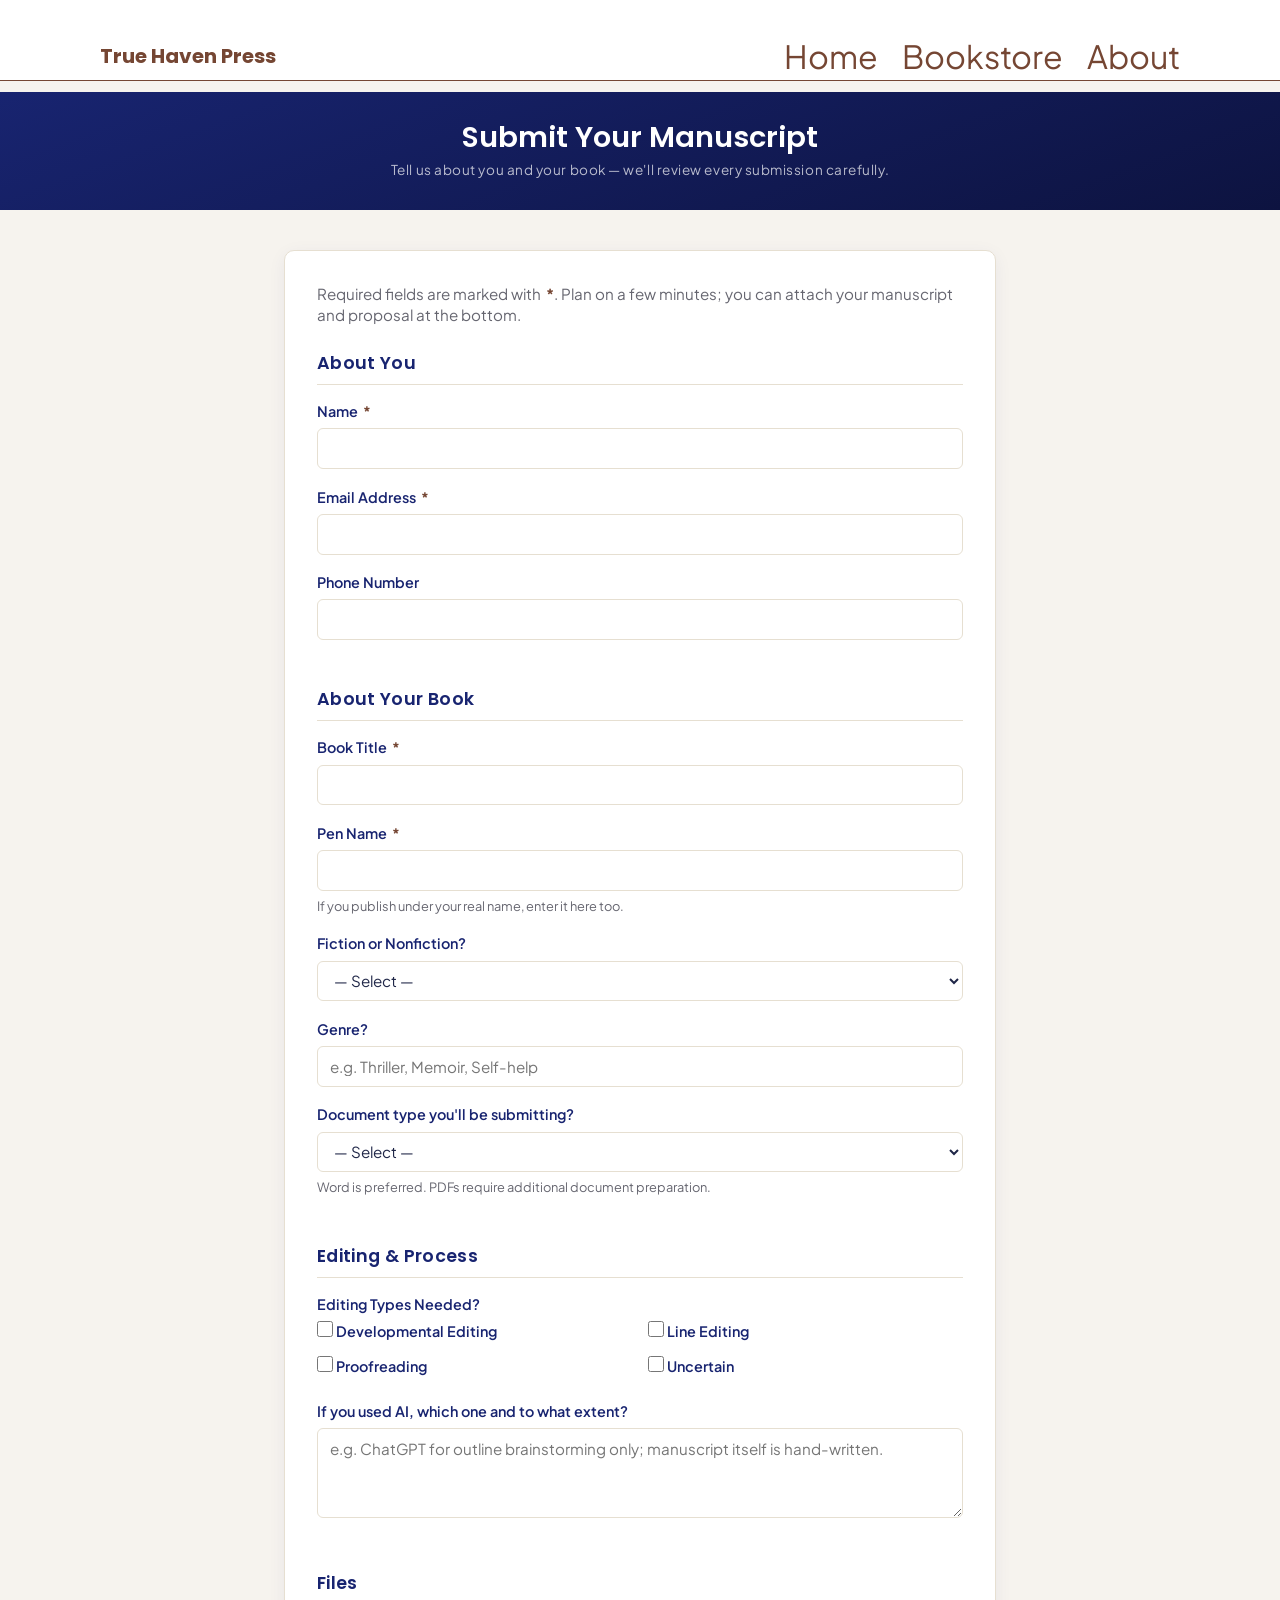
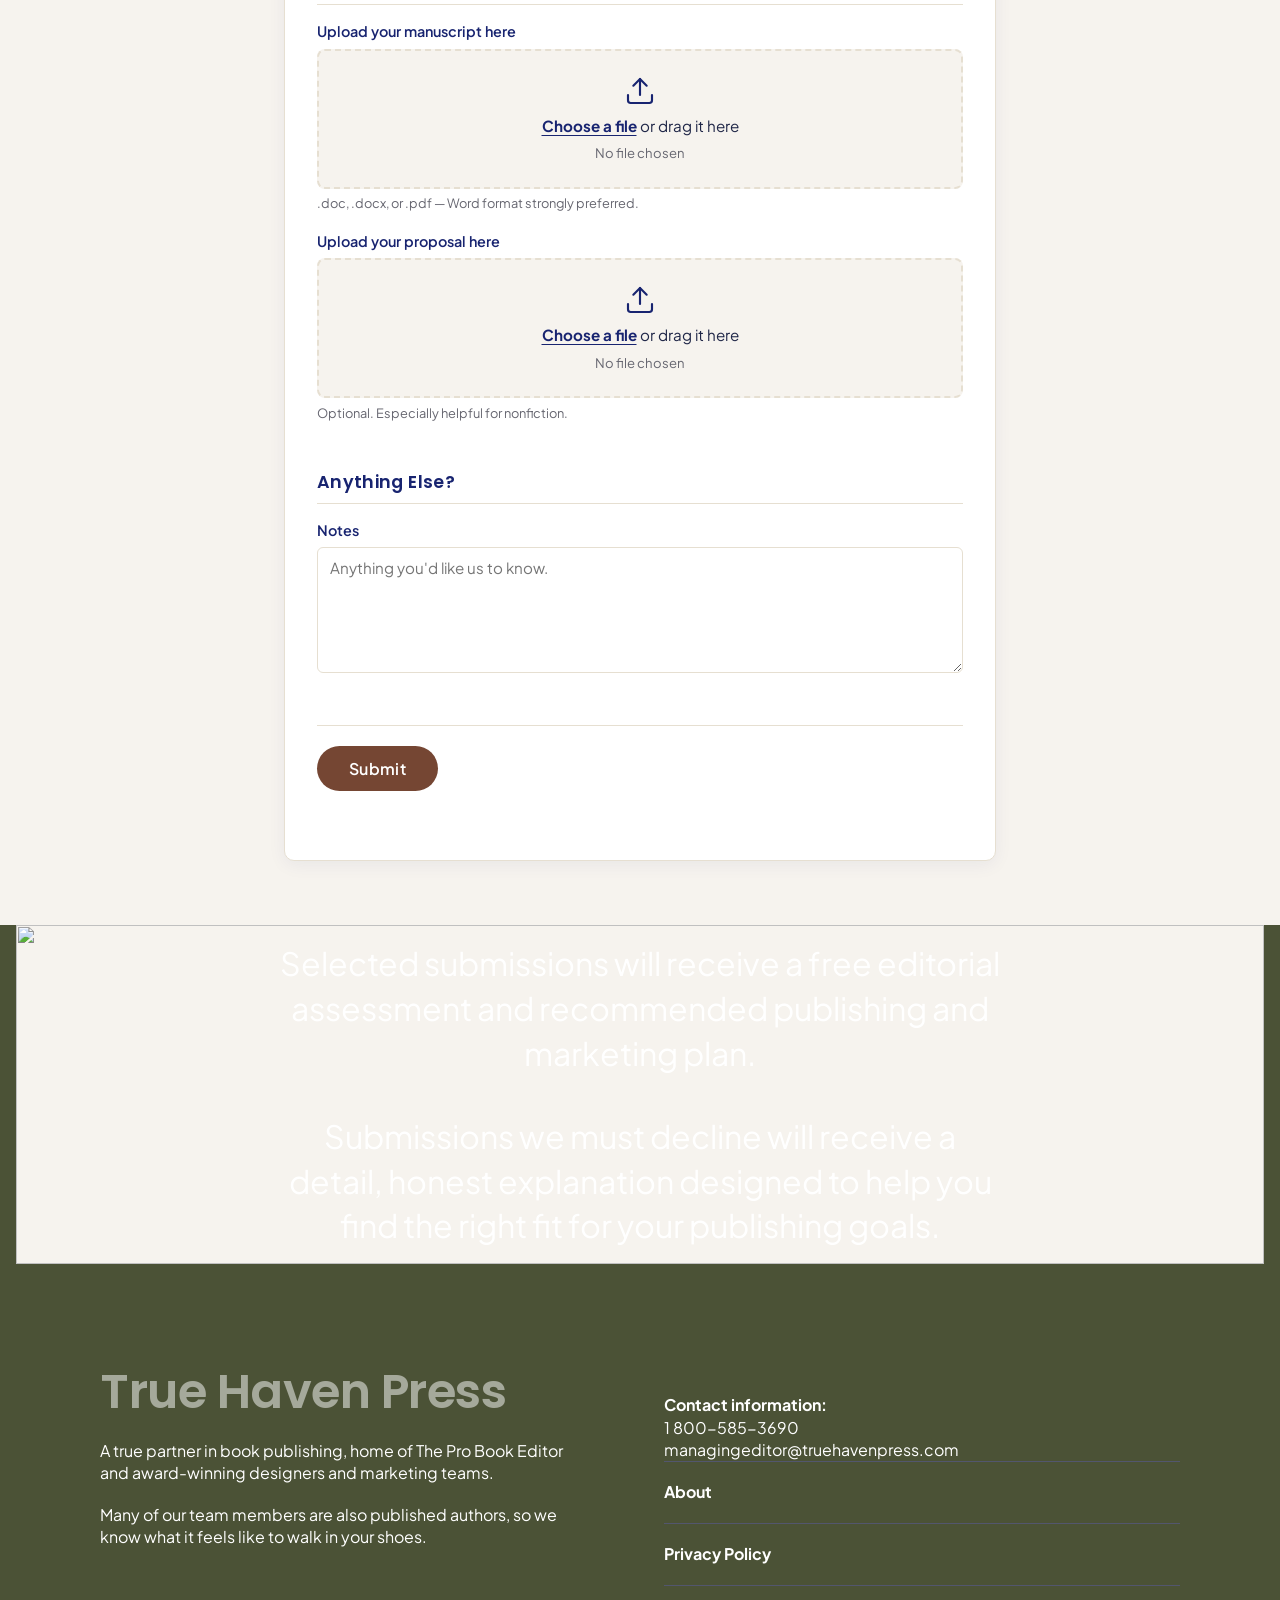
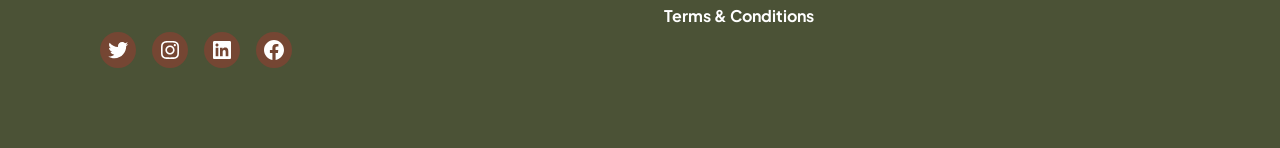
==== commit f19c97db: "Style About hero and rename editing-type options Link styles.css on the About page so the page-hero " ====
--- a/submit-manuscript.html
+++ b/submit-manuscript.html
@@ -245,16 +245,16 @@
           <span class="label-as-block">Editing Types Needed?</span>
           <div class="checkbox-group">
             <label class="checkbox-row">
-              <input type="checkbox" name="editingTypes" value="Uncertain"> Uncertain
+              <input type="checkbox" name="editingTypes" value="Developmental Editing"> Developmental Editing
             </label>
             <label class="checkbox-row">
-              <input type="checkbox" name="editingTypes" value="Editing Platinum Package"> Editing Platinum Package
+              <input type="checkbox" name="editingTypes" value="Line Editing"> Line Editing
             </label>
             <label class="checkbox-row">
-              <input type="checkbox" name="editingTypes" value="Editing Gold Package"> Editing Gold Package
+              <input type="checkbox" name="editingTypes" value="Proofreading"> Proofreading
             </label>
             <label class="checkbox-row">
-              <input type="checkbox" name="editingTypes" value="Proofreading ONLY"> Proofreading ONLY
+              <input type="checkbox" name="editingTypes" value="Uncertain"> Uncertain
             </label>
           </div>
         </div>
